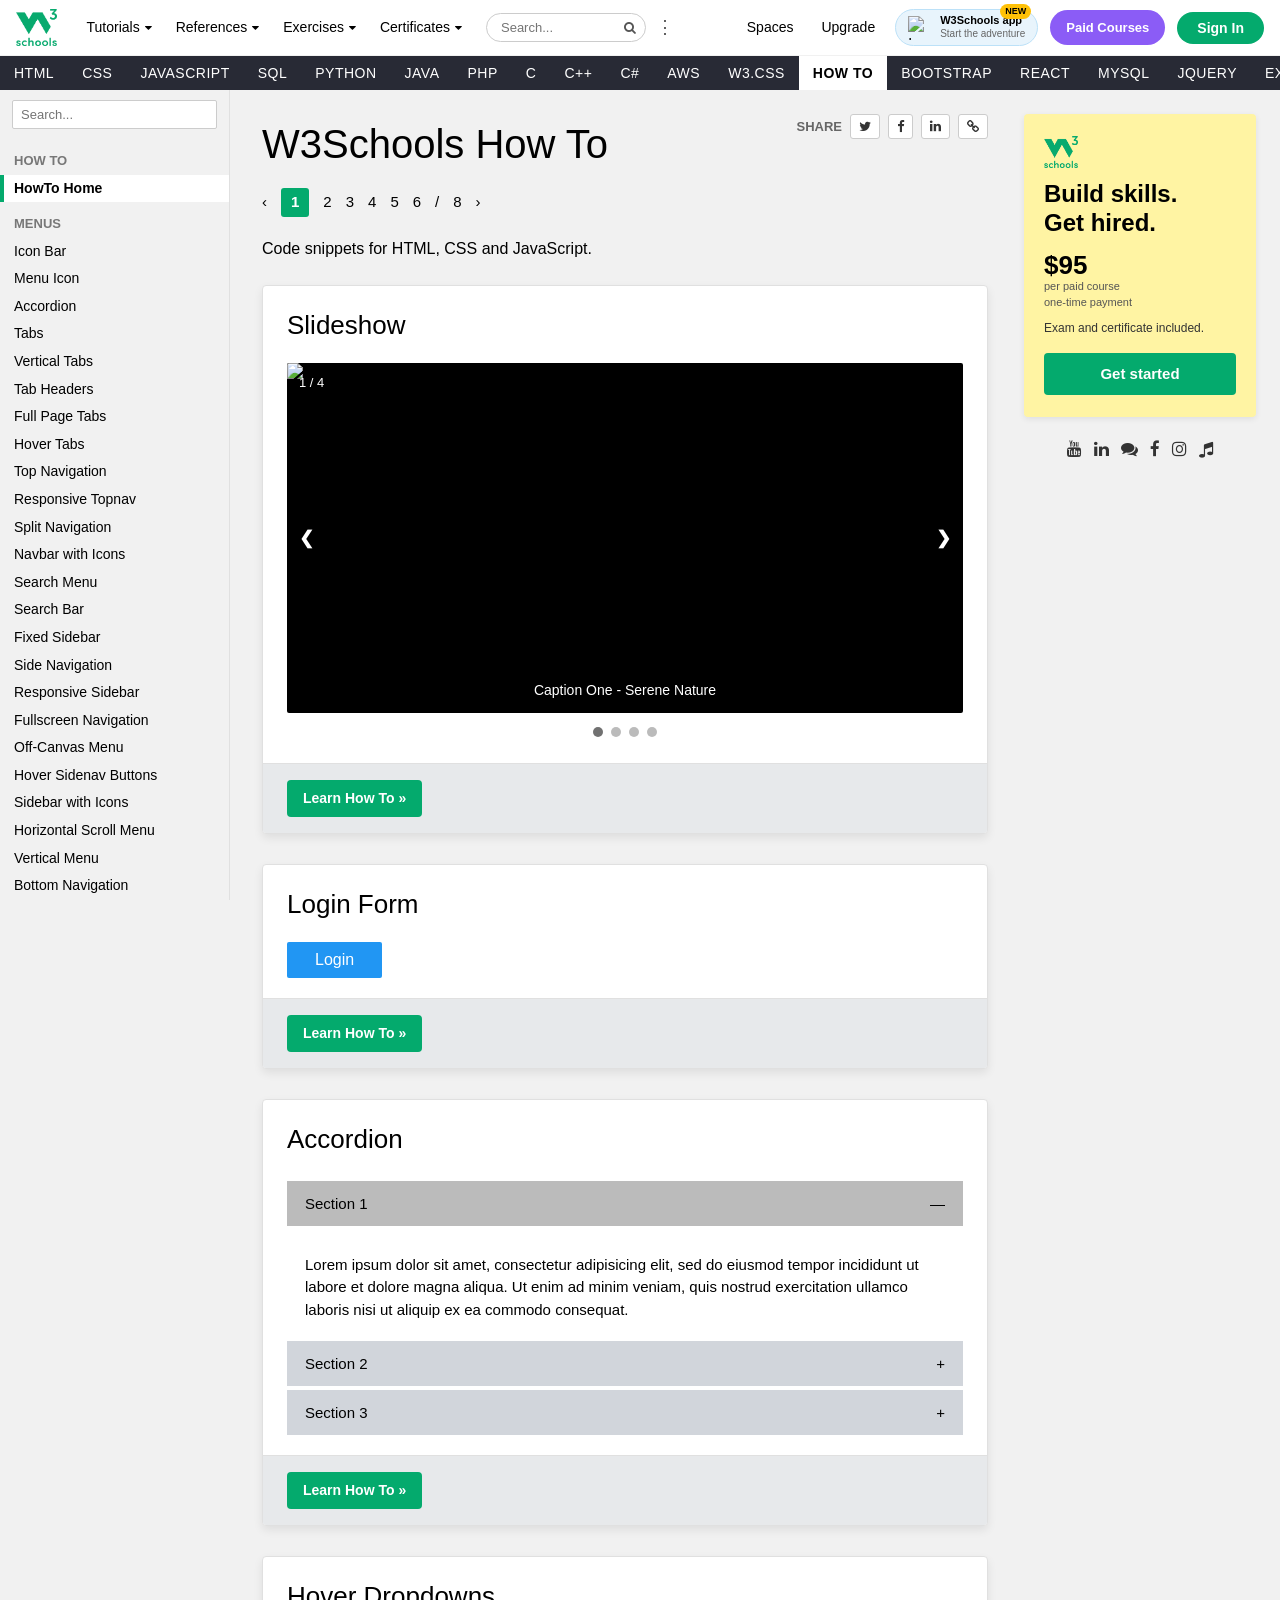
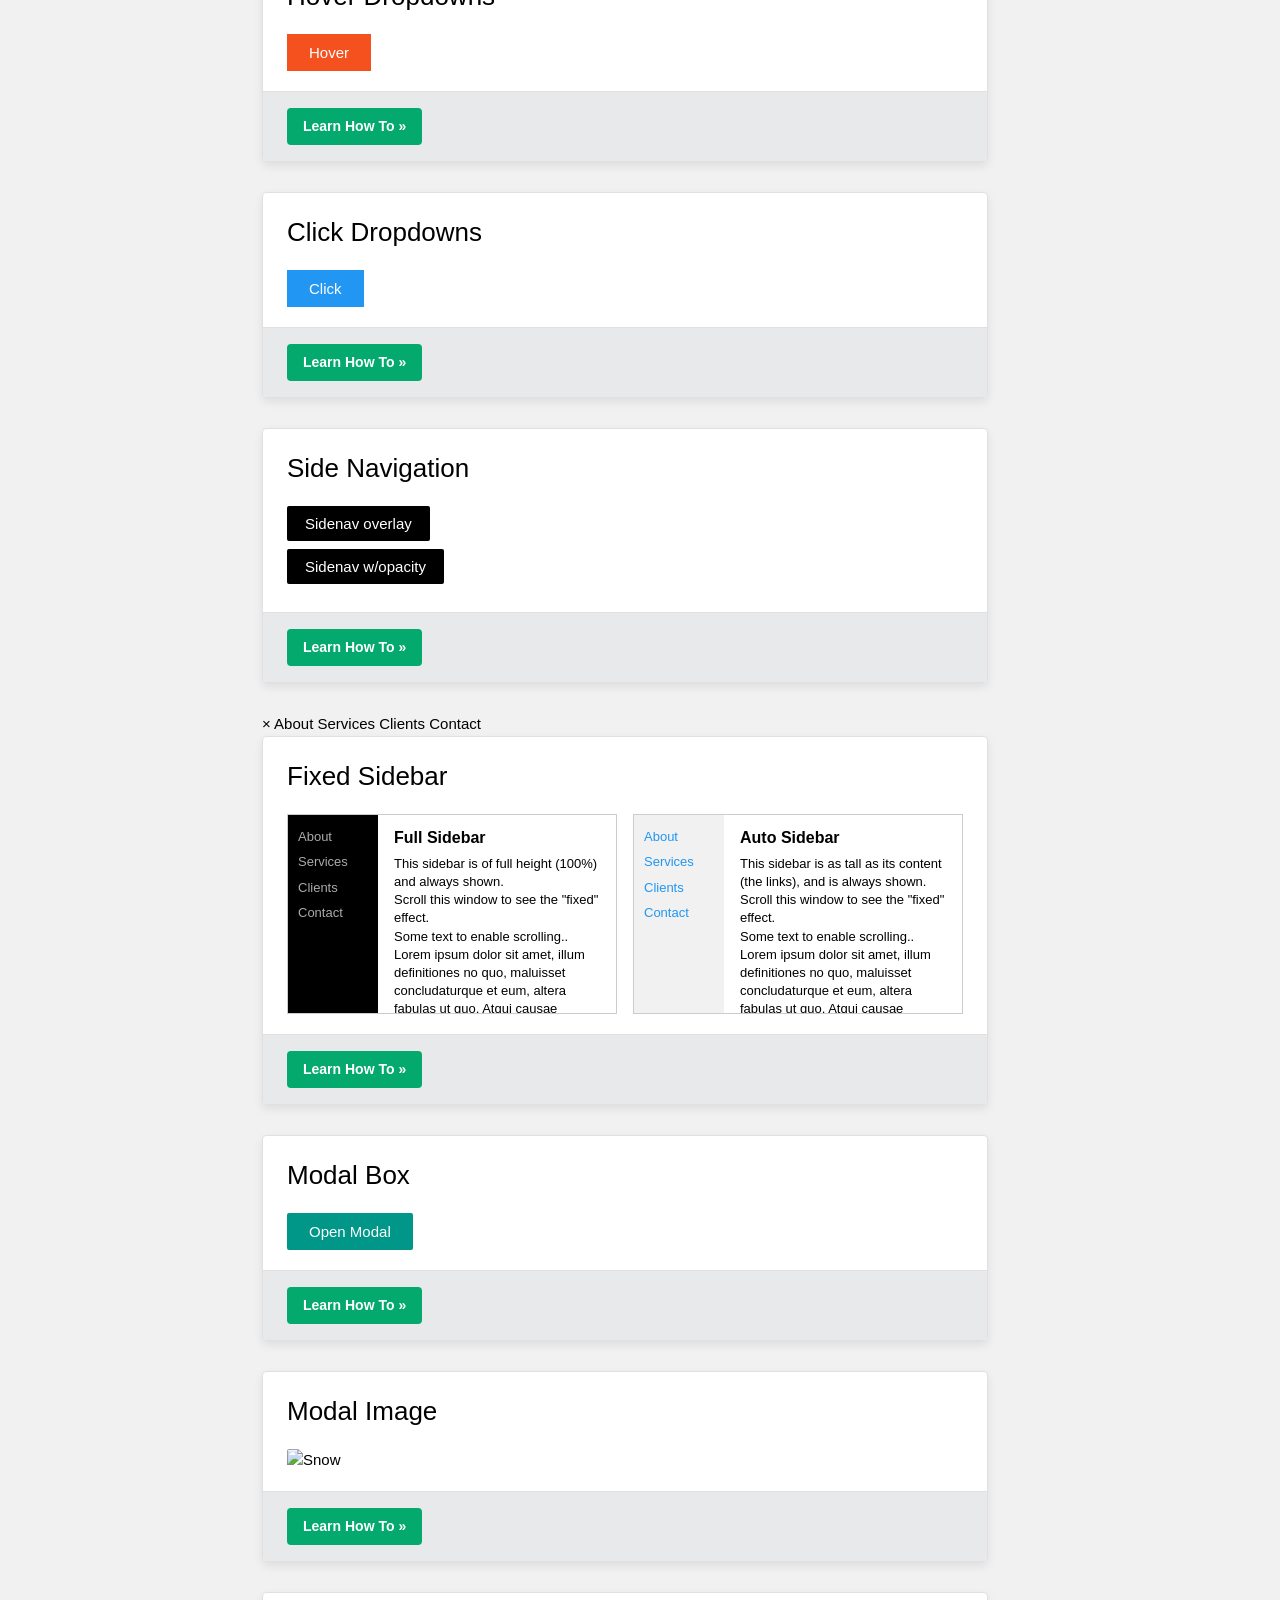
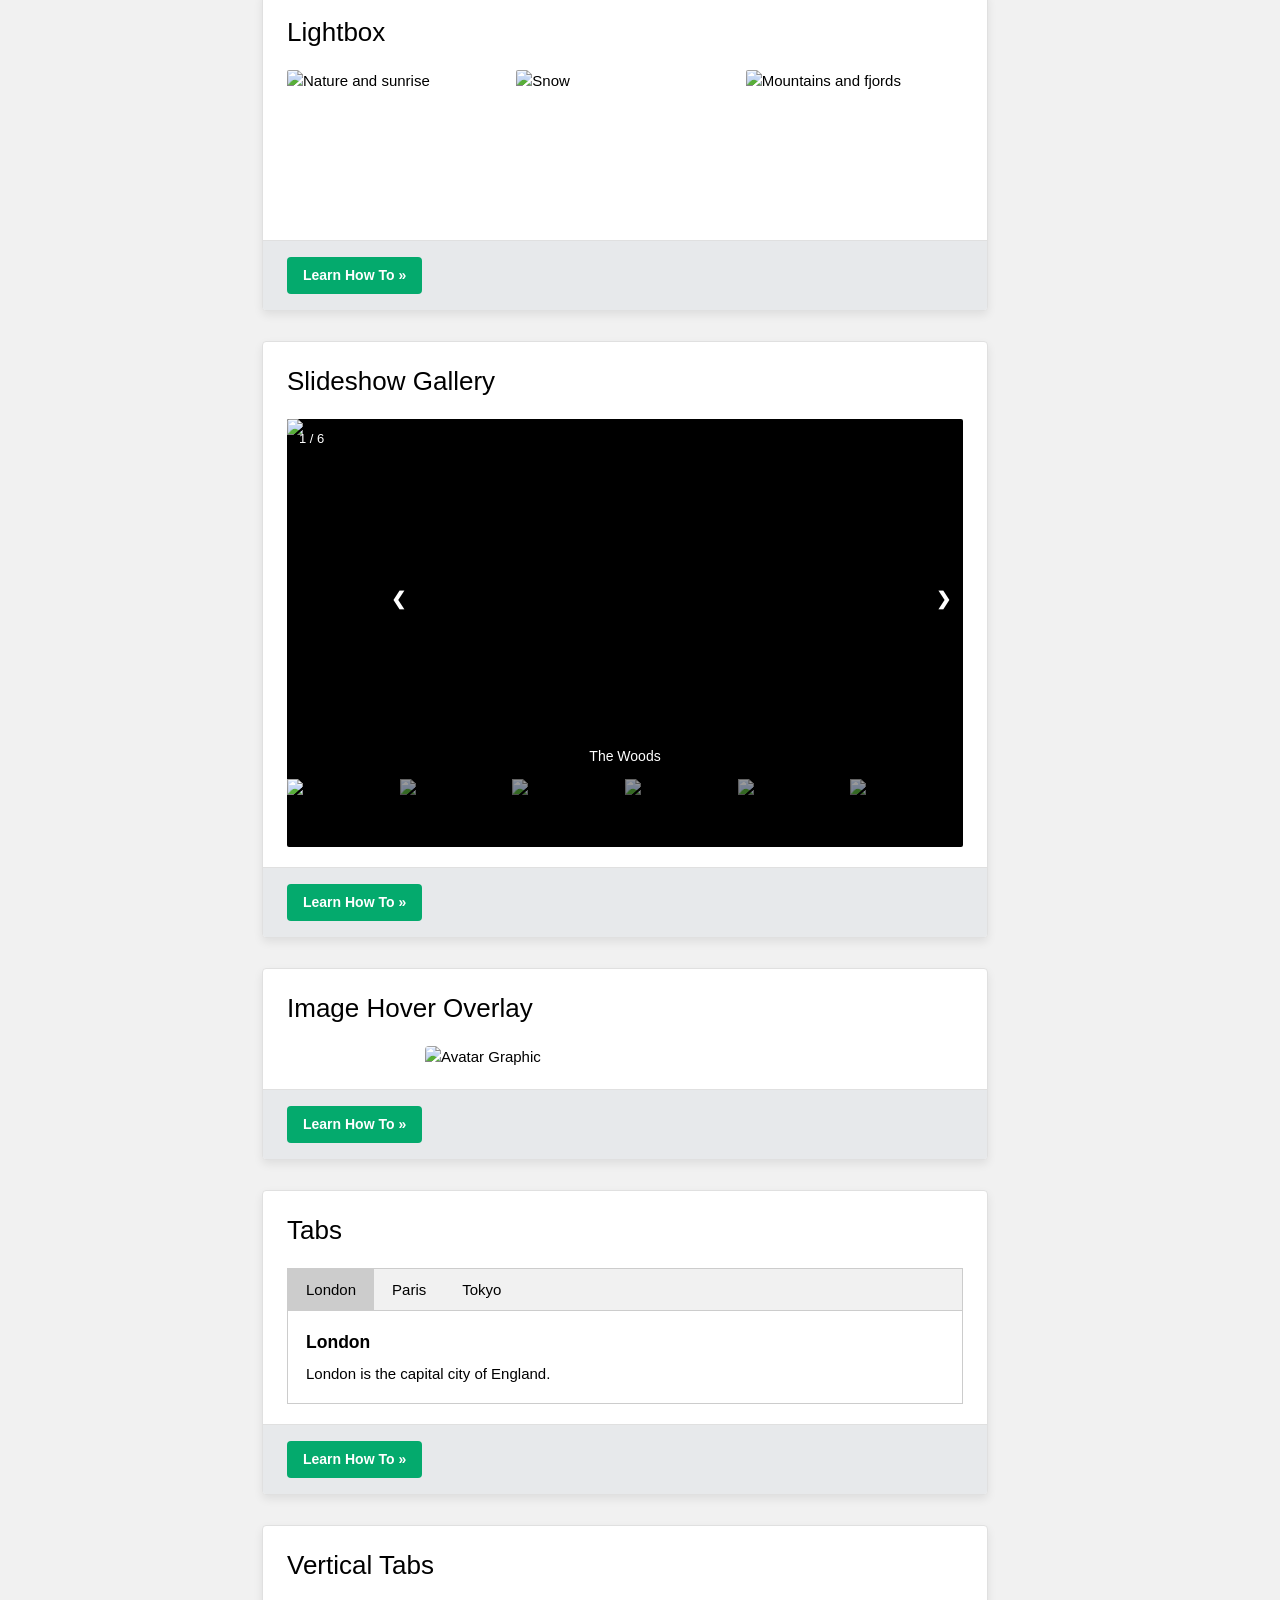
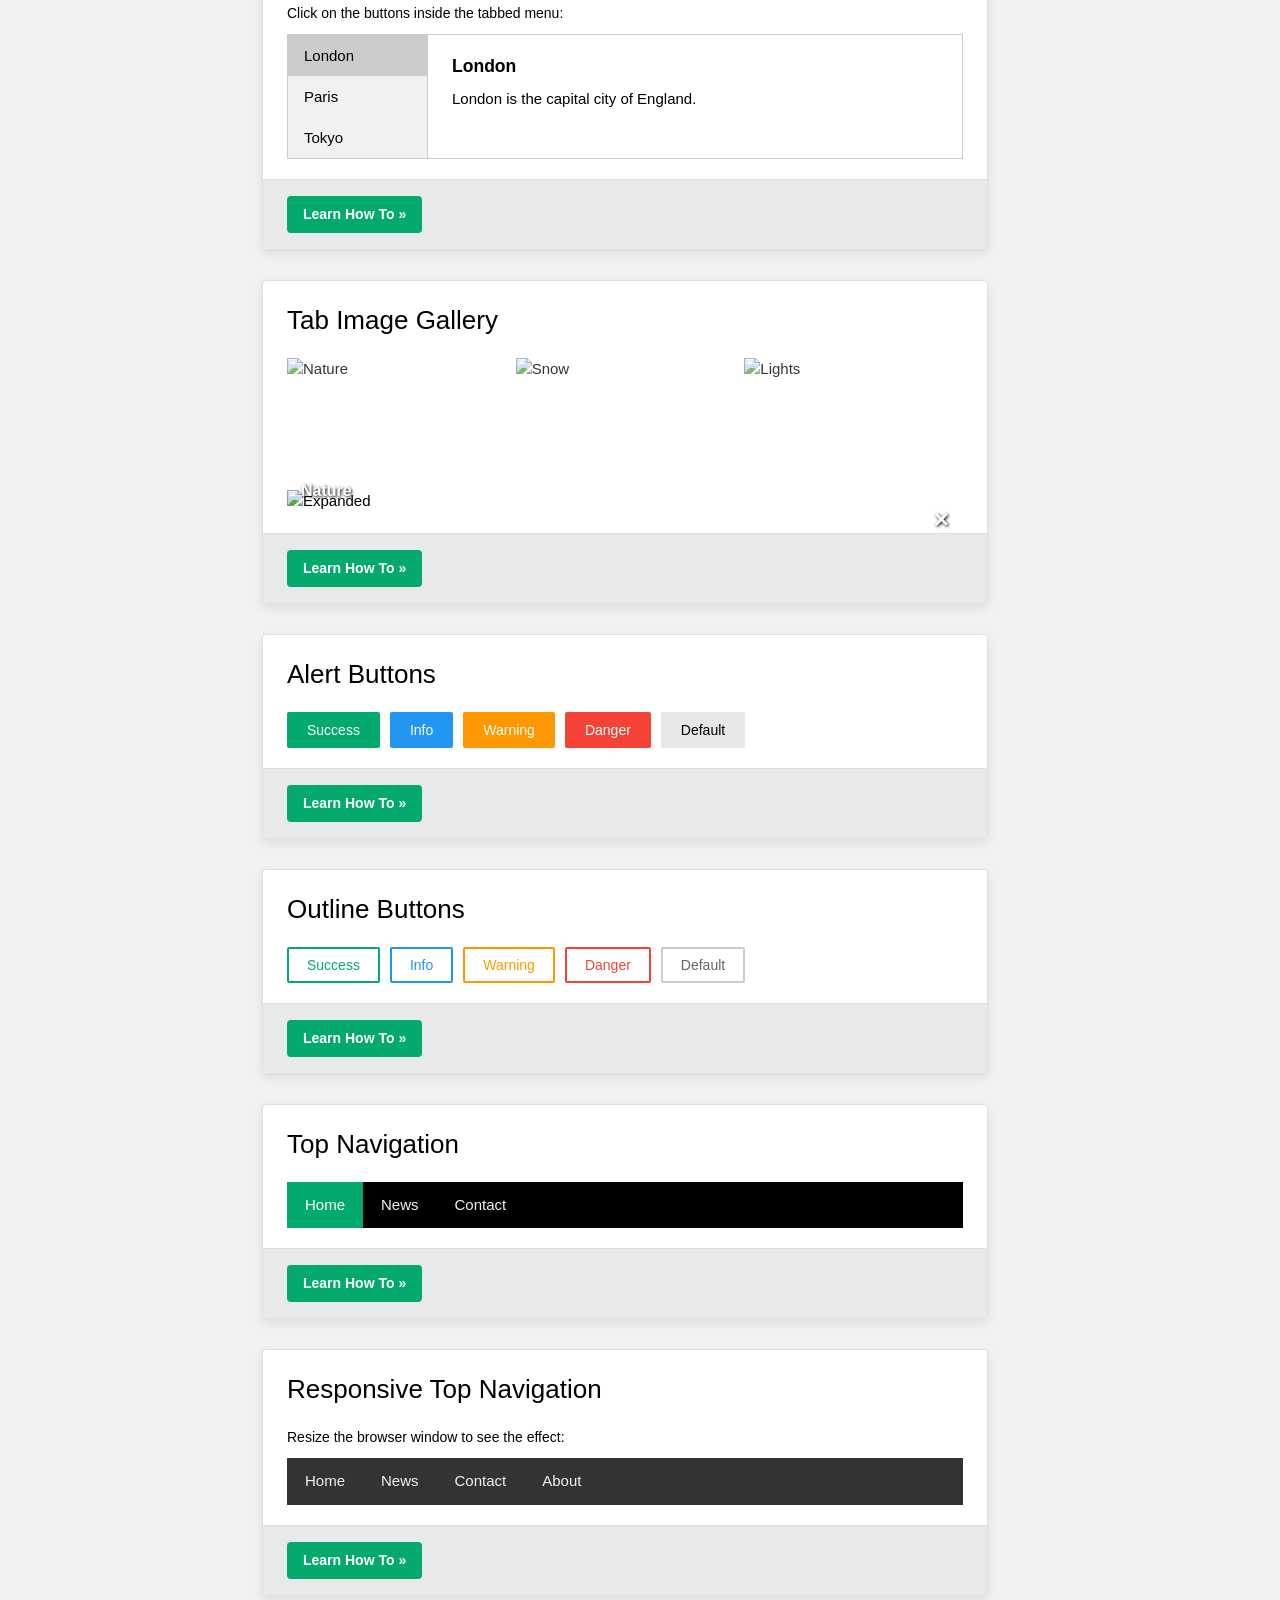
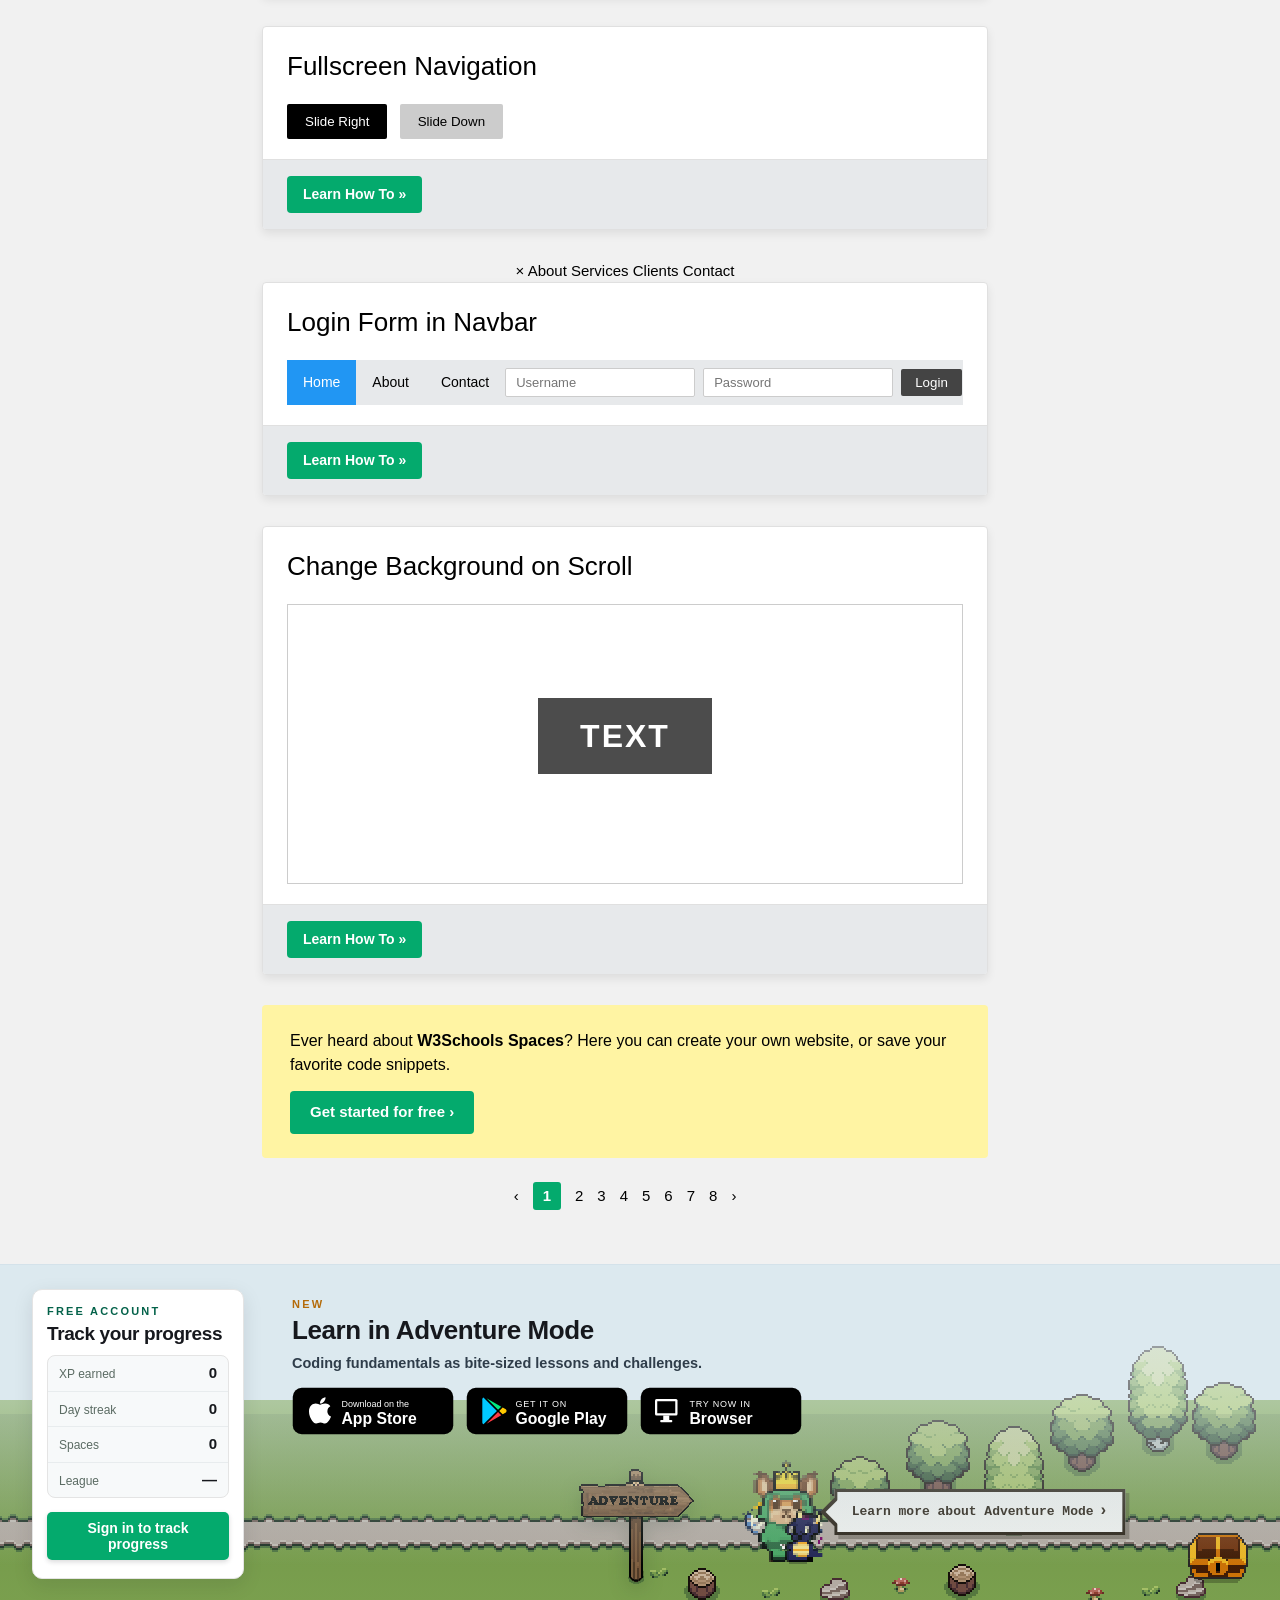
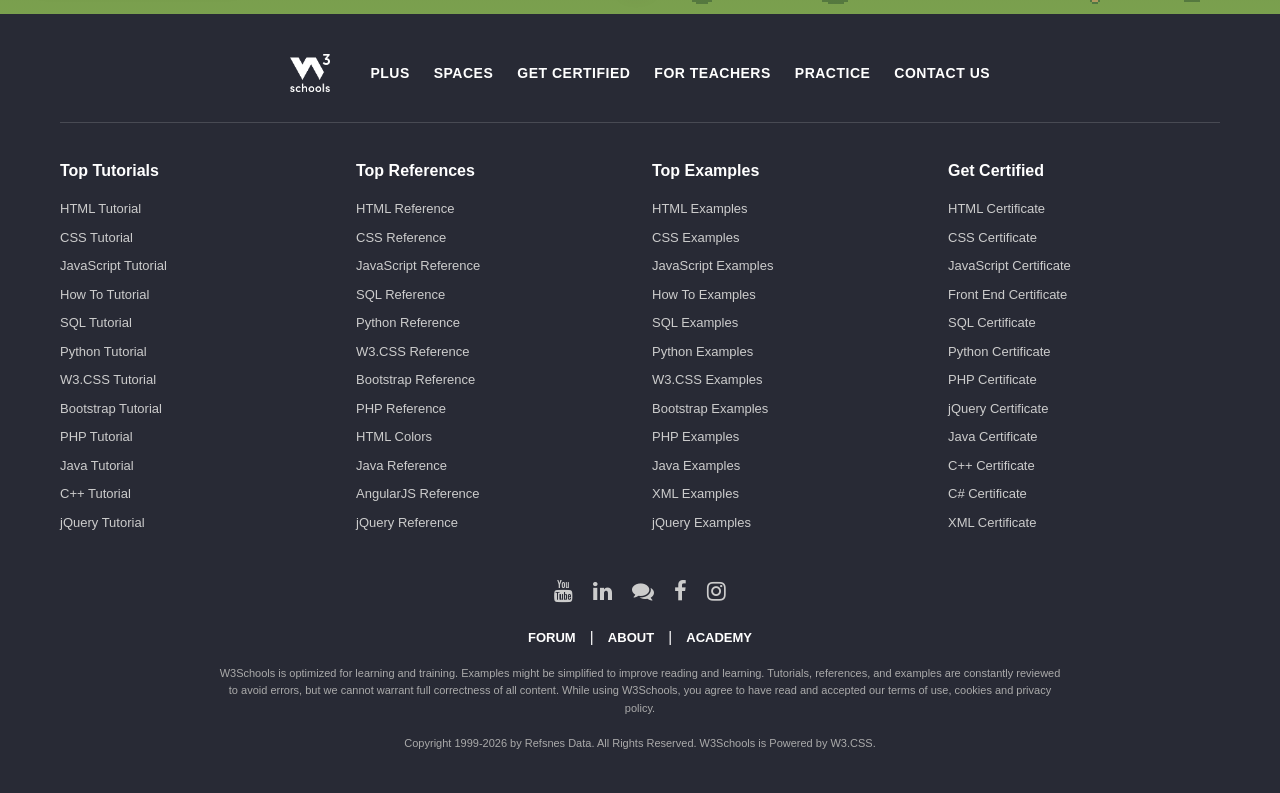
==== main.html @ 643c4644 "first commit" ====
<!DOCTYPE html>
<html lang="en">
<head>
  <meta charset="UTF-8">
  <meta name="viewport" content="width=device-width, initial-scale=1.0">
  <title>W3Schools How TO - Code snippets for HTML, CSS and JavaScript</title>
  <link rel="icon" href="https://www.w3schools.com/favicon.ico">
  <link rel="stylesheet" href="style.css">
  <link rel="stylesheet" href="https://cdnjs.cloudflare.com/ajax/libs/font-awesome/4.7.0/css/font-awesome.min.css">
</head>
<body>

  <!-- =========================================================================
       1. TOP NAVIGATION BAR (#top-nav-bar)
       ========================================================================= -->
  <header id="top-nav-bar">
    <div class="tnb-left">
      <button class="tnb-mobile-toggle" id="mobileToggle" aria-label="Toggle navigation">
        <i class="fa fa-bars"></i>
      </button>

      <!-- W3Schools Official Logo -->
      <a href="https://www.w3schools.com" class="tnb-logo" title="W3Schools Home">
        <img src="assets/w3schools_logo.webp" alt="W3Schools" class="tnb-logo-img">
      </a>

      <!-- Desktop Nav Items -->
      <nav class="tnb-nav-items">
        <div class="tnb-nav-btn">Tutorials <i class="fa fa-caret-down"></i></div>
        <div class="tnb-nav-btn">References <i class="fa fa-caret-down"></i></div>
        <div class="tnb-nav-btn">Exercises <i class="fa fa-caret-down"></i></div>
        <div class="tnb-nav-btn">Certificates <i class="fa fa-caret-down"></i></div>
      </nav>

      <!-- Search Box -->
      <div class="tnb-search-wrap">
        <input type="text" class="tnb-search-input" placeholder="Search..." aria-label="Search">
        <button class="tnb-search-btn" aria-label="Submit search">
          <i class="fa fa-search"></i>
        </button>
      </div>

      <div class="tnb-more-dots" title="More services">&#8942;</div>
    </div>

    <!-- Right Side Actions -->
    <div class="tnb-right">
      <a href="https://www.w3schools.com/spaces/index.php" class="tnb-text-link">Spaces</a>
      <a href="https://order.w3schools.com/plans" class="tnb-text-link">Upgrade</a>

      <!-- Adventure Lynx Mascot App Badge -->
      <a href="https://www.w3schools.com/adventure/index.php" class="tnb-adventure-badge" target="_blank">
        <span class="badge-new">NEW</span>
        <img src="https://www.w3schools.com/adventure/img/mascot-lynx.png" alt="Lynx Mascot">
        <div>
          <div class="badge-text-title">W3Schools app</div>
          <div class="badge-text-sub">Start the adventure</div>
        </div>
      </a>

      <!-- Purple Paid Courses Button -->
      <a href="https://campus.w3schools.com/collections/course-catalog" class="tnb-btn-paid" target="_blank">
        Paid Courses
      </a>

      <!-- Green Sign In Button -->
      <button class="tnb-btn-signin" onclick="openLoginModal()">Sign In</button>
    </div>
  </header>

  <!-- =========================================================================
       2. SUB TOP NAVIGATION BAR (#subtopnav)
       ========================================================================= -->
  <div id="subtopnav-container">
    <div id="subtopnav">
      <a href="https://www.w3schools.com/html/default.asp">HTML</a>
      <a href="https://www.w3schools.com/css/default.asp">CSS</a>
      <a href="https://www.w3schools.com/js/default.asp">JAVASCRIPT</a>
      <a href="https://www.w3schools.com/sql/default.asp">SQL</a>
      <a href="https://www.w3schools.com/python/default.asp">PYTHON</a>
      <a href="https://www.w3schools.com/java/default.asp">JAVA</a>
      <a href="https://www.w3schools.com/php/default.asp">PHP</a>
      <a href="https://www.w3schools.com/c/index.php">C</a>
      <a href="https://www.w3schools.com/cpp/default.asp">C++</a>
      <a href="https://www.w3schools.com/cs/index.php">C#</a>
      <a href="https://www.w3schools.com/aws/index.php">AWS</a>
      <a href="https://www.w3schools.com/w3css/default.asp">W3.CSS</a>
      <a href="javascript:void(0)" class="active">HOW TO</a>
      <a href="https://www.w3schools.com/bootstrap/bootstrap_ver.asp">BOOTSTRAP</a>
      <a href="https://www.w3schools.com/react/default.asp">REACT</a>
      <a href="https://www.w3schools.com/mysql/default.asp">MYSQL</a>
      <a href="https://www.w3schools.com/jquery/default.asp">JQUERY</a>
      <a href="https://www.w3schools.com/excel/index.php">EXCEL</a>
      <a href="https://www.w3schools.com/xml/default.asp">XML</a>
      <a href="https://www.w3schools.com/django/index.php">DJANGO</a>
      <a href="https://www.w3schools.com/python/numpy/default.asp">NUMPY</a>
      <a href="https://www.w3schools.com/python/pandas/default.asp">PANDAS</a>
      <a href="https://www.w3schools.com/nodejs/default.asp">NODEJS</a>
      <span class="subnav-arrow">&rsaquo;</span>
    </div>
  </div>

  <!-- =========================================================================
       3. SIDEBAR NAVIGATION (#sidenav)
       ========================================================================= -->
  <aside id="sidenav">
    <div class="sidenav-search-wrap">
      <input type="text" id="sidenavFilter" class="sidenav-search-input" placeholder="Search..." aria-label="Search filter">
    </div>

    <div class="sidenav-category">HOW TO</div>
    <ul class="sidenav-links">
      <li><a href="javascript:void(0)" class="active">HowTo Home</a></li>
    </ul>

    <div class="sidenav-category">MENUS</div>
    <ul class="sidenav-links">
      <li><a href="#cardSlideshow">Icon Bar</a></li>
      <li><a href="#cardSlideshow">Menu Icon</a></li>
      <li><a href="#cardAccordion">Accordion</a></li>
      <li><a href="#cardTabs">Tabs</a></li>
      <li><a href="#cardVerticalTabs">Vertical Tabs</a></li>
      <li><a href="#cardTabs">Tab Headers</a></li>
      <li><a href="#cardTabs">Full Page Tabs</a></li>
      <li><a href="#cardTabs">Hover Tabs</a></li>
      <li><a href="#cardTopNav">Top Navigation</a></li>
      <li><a href="#cardRespTopNav">Responsive Topnav</a></li>
      <li><a href="#cardTopNav">Split Navigation</a></li>
      <li><a href="#cardTopNav">Navbar with Icons</a></li>
      <li><a href="#sidenav">Search Menu</a></li>
      <li><a href="#sidenav">Search Bar</a></li>
      <li><a href="#cardFixedSidebar">Fixed Sidebar</a></li>
      <li><a href="#cardSideNav">Side Navigation</a></li>
      <li><a href="#cardFixedSidebar">Responsive Sidebar</a></li>
      <li><a href="#cardFullscreenNav">Fullscreen Navigation</a></li>
      <li><a href="#cardSideNav">Off-Canvas Menu</a></li>
      <li><a href="#cardSideNav">Hover Sidenav Buttons</a></li>
      <li><a href="#cardFixedSidebar">Sidebar with Icons</a></li>
      <li><a href="#cardTopNav">Horizontal Scroll Menu</a></li>
      <li><a href="#cardVerticalTabs">Vertical Menu</a></li>
      <li><a href="#cardTopNav">Bottom Navigation</a></li>
      <li><a href="#cardRespTopNav">Responsive Bottom Nav</a></li>
      <li><a href="#cardTopNav">Bottom Border Nav Links</a></li>
      <li><a href="#cardTopNav">Right Aligned Menu Links</a></li>
      <li><a href="#cardTopNav">Centered Menu Link</a></li>
      <li><a href="#cardTopNav">Equal Width Menu Links</a></li>
      <li><a href="#cardTopNav">Fixed Menu</a></li>
      <li><a href="#cardTopNav">Slide Down Bar on Scroll</a></li>
    </ul>
  </aside>

  <!-- =========================================================================
       4. PAGE CONTENT & RIGHT SKYSCRAPER BANNER
       ========================================================================= -->
  <div class="page-layout-wrapper">
    
    <!-- Central Content Area -->
    <main class="main-column">

      <!-- Header row with title & SHARE buttons -->
      <div class="main-header-row">
        <h1 class="main-title">W3Schools How To</h1>
        <div class="share-top-btn">
          <span>SHARE</span>
          <button class="share-icon-btn" title="Share on X"><i class="fa fa-twitter"></i></button>
          <button class="share-icon-btn" title="Share on Facebook"><i class="fa fa-facebook"></i></button>
          <button class="share-icon-btn" title="Share on LinkedIn"><i class="fa fa-linkedin"></i></button>
          <button class="share-icon-btn" title="Copy Link" onclick="navigator.clipboard.writeText(location.href); alert('Link copied!');"><i class="fa fa-link"></i></button>
        </div>
      </div>

      <!-- Pagination Row -->
      <div class="pagination-row">
        <span class="pagination-item">&lsaquo;</span>
        <span class="pagination-item active">1</span>
        <span class="pagination-item">2</span>
        <span class="pagination-item">3</span>
        <span class="pagination-item">4</span>
        <span class="pagination-item">5</span>
        <span class="pagination-item">6</span>
        <span class="pagination-item">/</span>
        <span class="pagination-item">8</span>
        <span class="pagination-item">&rsaquo;</span>
      </div>

      <p class="main-subtitle">Code snippets for HTML, CSS and JavaScript.</p>

      <!-- -------------------------------------------------------------------
           1. Slideshow Card
           ------------------------------------------------------------------- -->
      <div class="w3-card-box" id="cardSlideshow">
        <h2 class="card-header-title">Slideshow</h2>
        <div class="card-content-area">
          <div class="slideshow-frame">
            <span class="slide-num-badge" id="slideNumBadge">1 / 4</span>
            <img class="slideshow-img active" src="https://www.w3schools.com/howto/img_nature_wide.jpg" alt="Nature">
            <img class="slideshow-img" src="https://www.w3schools.com/howto/img_snow_wide.jpg" alt="Snow">
            <img class="slideshow-img" src="https://www.w3schools.com/howto/img_mountains_wide.jpg" alt="Mountains">
            <img class="slideshow-img" src="https://www.w3schools.com/howto/img_lights_wide.jpg" alt="Northern Lights">

            <a class="slide-nav-prev" onclick="plusSlides(-1)">&#10094;</a>
            <a class="slide-nav-next" onclick="plusSlides(1)">&#10095;</a>
            <div class="slide-caption-bar" id="slideCaption">Caption Text</div>
          </div>
          <div class="slide-dots-indicator">
            <span class="slide-dot active" onclick="setSlide(1)"></span>
            <span class="slide-dot" onclick="setSlide(2)"></span>
            <span class="slide-dot" onclick="setSlide(3)"></span>
            <span class="slide-dot" onclick="setSlide(4)"></span>
          </div>
        </div>
        <div class="card-footer-gray">
          <a href="https://www.w3schools.com/howto/howto_js_slideshow.asp" class="btn-learn-howto" target="_blank">Learn How To &raquo;</a>
        </div>
      </div>

      <!-- -------------------------------------------------------------------
           2. Login Form Card
           ------------------------------------------------------------------- -->
      <div class="w3-card-box" id="cardLoginForm">
        <h2 class="card-header-title">Login Form</h2>
        <div class="card-content-area">
          <button class="btn-login-blue" onclick="openLoginModal()">Login</button>
        </div>
        <div class="card-footer-gray">
          <a href="https://www.w3schools.com/howto/howto_css_login_form.asp" class="btn-learn-howto" target="_blank">Learn How To &raquo;</a>
        </div>
      </div>

      <!-- Modal Window for Login -->
      <div id="loginModal" class="modal" style="display: none;">
        <div class="modal-content">
          <div class="modal-header-img">
            <span onclick="closeLoginModal()" class="modal-close-btn">&times;</span>
            <img src="https://www.w3schools.com/howto/img_avatar2.png" alt="Avatar" class="avatar-img">
          </div>
          <div class="modal-body">
            <label class="form-label"><b>Username</b></label>
            <input class="form-input" type="text" placeholder="Enter Username">
            <label class="form-label"><b>Password</b></label>
            <input class="form-input" type="password" placeholder="Enter Password">
            <button class="w3-button w3-green" style="width: 100%; font-weight: bold; padding: 12px; margin-bottom: 12px;" onclick="closeLoginModal()">Login</button>
            <label><input type="checkbox" checked="checked"> Remember me</label>
          </div>
          <div class="modal-footer">
            <button onclick="closeLoginModal()" type="button" class="w3-button w3-red">Cancel</button>
            <span>Forgot <a href="javascript:void(0)" style="color: var(--w3-blue);">password?</a></span>
          </div>
        </div>
      </div>

      <!-- -------------------------------------------------------------------
           3. Accordion Card
           ------------------------------------------------------------------- -->
      <div class="w3-card-box" id="cardAccordion">
        <h2 class="card-header-title">Accordion</h2>
        <div class="card-content-area">
          <button class="acc-button active">
            <span>Section 1</span>
            <span class="acc-icon">—</span>
          </button>
          <div class="acc-panel show">
            <p style="padding-top: 12px;">Lorem ipsum dolor sit amet, consectetur adipisicing elit, sed do eiusmod tempor incididunt ut labore et dolore magna aliqua. Ut enim ad minim veniam, quis nostrud exercitation ullamco laboris nisi ut aliquip ex ea commodo consequat.</p>
          </div>

          <button class="acc-button">
            <span>Section 2</span>
            <span class="acc-icon">+</span>
          </button>
          <div class="acc-panel">
            <p style="padding-top: 12px;">Duis aute irure dolor in reprehenderit in voluptate velit esse cillum dolore eu fugiat nulla pariatur. Excepteur sint occaecat cupidatat non proident.</p>
          </div>

          <button class="acc-button">
            <span>Section 3</span>
            <span class="acc-icon">+</span>
          </button>
          <div class="acc-panel">
            <p style="padding-top: 12px;">Sed ut perspiciatis unde omnis iste natus error sit voluptatem accusantium doloremque laudantium, totam rem aperiam, eaque ipsa quae ab illo inventore.</p>
          </div>
        </div>
        <div class="card-footer-gray">
          <a href="https://www.w3schools.com/howto/howto_js_accordion.asp" class="btn-learn-howto" target="_blank">Learn How To &raquo;</a>
        </div>
      </div>

      <!-- -------------------------------------------------------------------
           4. Hover Dropdowns Card
           ------------------------------------------------------------------- -->
      <div class="w3-card-box" id="cardHoverDropdown">
        <h2 class="card-header-title">Hover Dropdowns</h2>
        <div class="card-content-area">
          <div class="dropdown-relative">
            <button class="btn-hover-orange">Hover</button>
            <div class="dropdown-flyout hover-menu">
              <a href="javascript:void(0)">Link 1</a>
              <a href="javascript:void(0)">Link 2</a>
              <a href="javascript:void(0)">Link 3</a>
            </div>
          </div>
        </div>
        <div class="card-footer-gray">
          <a href="https://www.w3schools.com/howto/howto_css_dropdown.asp" class="btn-learn-howto" target="_blank">Learn How To &raquo;</a>
        </div>
      </div>

      <!-- -------------------------------------------------------------------
           5. Click Dropdowns Card
           ------------------------------------------------------------------- -->
      <div class="w3-card-box" id="cardClickDropdown">
        <h2 class="card-header-title">Click Dropdowns</h2>
        <div class="card-content-area">
          <div class="dropdown-relative">
            <button class="btn-click-blue" onclick="toggleClickDropdown()">Click</button>
            <div id="clickDropdownMenu" class="dropdown-flyout">
              <a href="javascript:void(0)">Link 1</a>
              <a href="javascript:void(0)">Link 2</a>
              <a href="javascript:void(0)">Link 3</a>
            </div>
          </div>
        </div>
        <div class="card-footer-gray">
          <a href="https://www.w3schools.com/howto/howto_js_dropdown.asp" class="btn-learn-howto" target="_blank">Learn How To &raquo;</a>
        </div>
      </div>

      <!-- -------------------------------------------------------------------
           6. Side Navigation Card
           ------------------------------------------------------------------- -->
      <div class="w3-card-box" id="cardSideNav">
        <h2 class="card-header-title">Side Navigation</h2>
        <div class="card-content-area">
          <button class="btn-sidenav-black" onclick="openSidenavOverlay()">Sidenav overlay</button>
          <button class="btn-sidenav-black" onclick="openSidenavOpacity()">Sidenav w/opacity</button>
        </div>
        <div class="card-footer-gray">
          <a href="https://www.w3schools.com/howto/howto_js_sidenav.asp" class="btn-learn-howto" target="_blank">Learn How To &raquo;</a>
        </div>
      </div>

      <!-- Offcanvas drawer elements -->
      <div id="offcanvasOverlay" class="offcanvas-overlay" onclick="closeSidenav()"></div>
      <div id="myOffcanvas" class="offcanvas-sidebar">
        <a href="javascript:void(0)" class="closebtn" onclick="closeSidenav()">&times;</a>
        <a href="javascript:void(0)">About</a>
        <a href="javascript:void(0)">Services</a>
        <a href="javascript:void(0)">Clients</a>
        <a href="javascript:void(0)">Contact</a>
      </div>

      <!-- -------------------------------------------------------------------
           7. Fixed Sidebar Card
           ------------------------------------------------------------------- -->
      <div class="w3-card-box" id="cardFixedSidebar">
        <h2 class="card-header-title">Fixed Sidebar</h2>
        <div class="card-content-area">
          <div class="fixed-sidebar-comparison">
            
            <div class="preview-box">
              <div class="preview-nav-dark">
                <a href="javascript:void(0)">About</a>
                <a href="javascript:void(0)">Services</a>
                <a href="javascript:void(0)">Clients</a>
                <a href="javascript:void(0)">Contact</a>
              </div>
              <div class="preview-body">
                <h4>Full Sidebar</h4>
                <p>This sidebar is of full height (100%) and always shown.</p>
                <p>Scroll this window to see the "fixed" effect.</p>
                <p>Some text to enable scrolling.. Lorem ipsum dolor sit amet, illum definitiones no quo, maluisset concludaturque et eum, altera fabulas ut quo. Atqui causae gloriatur ius te, id agam omnis evertitur eum. Affert laboramus repudiandae nec et. Inciderint efficiantur his ad. Eum no molestiae voluntatibus.</p>
              </div>
            </div>

            <div class="preview-box">
              <div class="preview-nav-light">
                <a href="javascript:void(0)">About</a>
                <a href="javascript:void(0)">Services</a>
                <a href="javascript:void(0)">Clients</a>
                <a href="javascript:void(0)">Contact</a>
              </div>
              <div class="preview-body">
                <h4>Auto Sidebar</h4>
                <p>This sidebar is as tall as its content (the links), and is always shown.</p>
                <p>Scroll this window to see the "fixed" effect.</p>
                <p>Some text to enable scrolling.. Lorem ipsum dolor sit amet, illum definitiones no quo, maluisset concludaturque et eum, altera fabulas ut quo. Atqui causae gloriatur ius te, id agam omnis evertitur eum. Affert laboramus repudiandae nec et. Inciderint efficiantur his ad. Eum no molestiae voluntatibus.</p>
              </div>
            </div>

          </div>
        </div>
        <div class="card-footer-gray">
          <a href="https://www.w3schools.com/howto/howto_css_fixed_sidebar.asp" class="btn-learn-howto" target="_blank">Learn How To &raquo;</a>
        </div>
      </div>

      <!-- -------------------------------------------------------------------
           8. Modal Box Card
           ------------------------------------------------------------------- -->
      <div class="w3-card-box" id="cardModalBox">
        <h2 class="card-header-title">Modal Box</h2>
        <div class="card-content-area">
          <button class="btn-open-teal" onclick="openTealModal()">Open Modal</button>
        </div>
        <div class="card-footer-gray">
          <a href="https://www.w3schools.com/howto/howto_css_modals.asp" class="btn-learn-howto" target="_blank">Learn How To &raquo;</a>
        </div>
      </div>

      <!-- Teal Modal Window -->
      <div id="tealModal" class="modal" style="display: none;">
        <div class="modal-content" style="max-width: 520px;">
          <header class="teal-modal-header">
            <span onclick="closeTealModal()" class="modal-close-btn" style="color:#fff; top:8px;">&times;</span>
            <h3>Modal Header</h3>
          </header>
          <div class="teal-modal-body">
            <p><strong>Hello World!</strong></p>
            <p>Modals are awesome!</p>
            <p>Go Back To W3 How TO Examples</p>
          </div>
          <footer class="teal-modal-footer">
            <p>Modal Footer</p>
          </footer>
        </div>
      </div>

      <!-- -------------------------------------------------------------------
           9. Modal Image Card
           ------------------------------------------------------------------- -->
      <div class="w3-card-box" id="cardModalImg">
        <h2 class="card-header-title">Modal Image</h2>
        <div class="card-content-area">
          <img src="https://www.w3schools.com/howto/img_snow.jpg" alt="Snow" class="modal-img-thumb" onclick="openImgModal(this)">
        </div>
        <div class="card-footer-gray">
          <a href="https://www.w3schools.com/howto/howto_css_modal_images.asp" class="btn-learn-howto" target="_blank">Learn How To &raquo;</a>
        </div>
      </div>

      <!-- Modal Image Lightbox Window -->
      <div id="imgLightboxModal" class="img-lightbox-modal" style="display: none;">
        <span class="img-lightbox-close" onclick="closeImgModal()">&times;</span>
        <img class="img-lightbox-content" id="imgLightboxContent" alt="Full View">
        <div id="imgLightboxCaption" class="img-lightbox-caption"></div>
      </div>

      <!-- -------------------------------------------------------------------
           10. Lightbox Card
           ------------------------------------------------------------------- -->
      <div class="w3-card-box" id="cardLightbox">
        <h2 class="card-header-title">Lightbox</h2>
        <div class="card-content-area">
          <div class="lightbox-3col-grid">
            <img src="https://www.w3schools.com/howto/img_nature.jpg" alt="Nature and sunrise" onclick="openLightboxGallery(1)">
            <img src="https://www.w3schools.com/howto/img_snow.jpg" alt="Snow" onclick="openLightboxGallery(2)">
            <img src="https://www.w3schools.com/howto/img_mountains.jpg" alt="Mountains and fjords" onclick="openLightboxGallery(3)">
          </div>
        </div>
        <div class="card-footer-gray">
          <a href="https://www.w3schools.com/howto/howto_js_lightbox.asp" class="btn-learn-howto" target="_blank">Learn How To &raquo;</a>
        </div>
      </div>

      <!-- Multi Lightbox Modal -->
      <div id="fullLightboxModal" class="full-lightbox-modal" style="display: none;">
        <span class="img-lightbox-close" onclick="closeLightboxGallery()">&times;</span>
        <div class="full-lightbox-container">
          <div class="full-lightbox-slide">
            <img src="https://www.w3schools.com/howto/img_nature_wide.jpg" alt="Nature and sunrise">
          </div>
          <div class="full-lightbox-slide">
            <img src="https://www.w3schools.com/howto/img_snow_wide.jpg" alt="Snow">
          </div>
          <div class="full-lightbox-slide">
            <img src="https://www.w3schools.com/howto/img_mountains_wide.jpg" alt="Mountains and fjords">
          </div>
          <a class="slprev" onclick="plusLightboxSlide(-1)">&#10094;</a>
          <a class="slnext" onclick="plusLightboxSlide(1)">&#10095;</a>
          <div id="fullLightboxCaption" class="sltext" style="position:static; margin-top:8px;"></div>
        </div>
      </div>

      <!-- -------------------------------------------------------------------
           11. Slideshow Gallery Card
           ------------------------------------------------------------------- -->
      <div class="w3-card-box" id="cardSlideshowGallery">
        <h2 class="card-header-title">Slideshow Gallery</h2>
        <div class="card-content-area">
          <div class="slideshow-gallery-container">
            <div class="gallery-main-view">
              <span class="slide-num-badge" id="galleryNum">1 / 6</span>
              <img id="galleryMainImg" src="https://www.w3schools.com/howto/img_woods_wide.jpg" alt="The Woods">
              <a class="slide-nav-prev" onclick="plusGallery(-1)">&#10094;</a>
              <a class="slide-nav-next" onclick="plusGallery(1)">&#10095;</a>
              <div class="slide-caption-bar" id="galleryCaption">The Woods</div>
            </div>
            <div class="gallery-thumbs-bar">
              <img class="active" src="https://www.w3schools.com/howto/img_woods_wide.jpg" alt="The Woods" onclick="setGallerySlide(1)">
              <img src="https://www.w3schools.com/howto/img_5terre_wide.jpg" alt="Cinque Terre" onclick="setGallerySlide(2)">
              <img src="https://www.w3schools.com/howto/img_mountains_wide.jpg" alt="Mountains and fjords" onclick="setGallerySlide(3)">
              <img src="https://www.w3schools.com/howto/img_lights_wide.jpg" alt="Northern Lights" onclick="setGallerySlide(4)">
              <img src="https://www.w3schools.com/howto/img_nature_wide.jpg" alt="Nature and sunrise" onclick="setGallerySlide(5)">
              <img src="https://www.w3schools.com/howto/img_snow_wide.jpg" alt="Snowy Mountains" onclick="setGallerySlide(6)">
            </div>
          </div>
        </div>
        <div class="card-footer-gray">
          <a href="https://www.w3schools.com/howto/howto_js_slideshow_gallery.asp" class="btn-learn-howto" target="_blank">Learn How To &raquo;</a>
        </div>
      </div>

      <!-- -------------------------------------------------------------------
           12. Image Hover Overlay Card
           ------------------------------------------------------------------- -->
      <div class="w3-card-box" id="cardImageHover">
        <h2 class="card-header-title">Image Hover Overlay</h2>
        <div class="card-content-area">
          <div class="overlay-demo-box">
            <img src="https://www.w3schools.com/howto/img_avatar.png" alt="Avatar Graphic">
            <div class="overlay-hover-layer">
              <h3>John Doe</h3>
              <p>Architect & Engineer</p>
            </div>
          </div>
        </div>
        <div class="card-footer-gray">
          <a href="https://www.w3schools.com/howto/howto_css_image_overlay.asp" class="btn-learn-howto" target="_blank">Learn How To &raquo;</a>
        </div>
      </div>

      <!-- -------------------------------------------------------------------
           13. Tabs Card
           ------------------------------------------------------------------- -->
      <div class="w3-card-box" id="cardTabs">
        <h2 class="card-header-title">Tabs</h2>
        <div class="card-content-area">
          <div class="tabs-nav-bar">
            <button class="tab-link-btn active" onclick="openCityTab(event, 'London')">London</button>
            <button class="tab-link-btn" onclick="openCityTab(event, 'Paris')">Paris</button>
            <button class="tab-link-btn" onclick="openCityTab(event, 'Tokyo')">Tokyo</button>
          </div>

          <div id="London" class="tab-content-panel tab-city-panel" style="display:block;">
            <h3>London</h3>
            <p style="margin-top:8px;">London is the capital city of England.</p>
          </div>
          <div id="Paris" class="tab-content-panel tab-city-panel" style="display:none;">
            <h3>Paris</h3>
            <p style="margin-top:8px;">Paris is the capital of France.</p>
          </div>
          <div id="Tokyo" class="tab-content-panel tab-city-panel" style="display:none;">
            <h3>Tokyo</h3>
            <p style="margin-top:8px;">Tokyo is the capital of Japan.</p>
          </div>
        </div>
        <div class="card-footer-gray">
          <a href="https://www.w3schools.com/howto/howto_js_tabs.asp" class="btn-learn-howto" target="_blank">Learn How To &raquo;</a>
        </div>
      </div>

      <!-- -------------------------------------------------------------------
           14. Vertical Tabs Card
           ------------------------------------------------------------------- -->
      <div class="w3-card-box" id="cardVerticalTabs">
        <h2 class="card-header-title">Vertical Tabs</h2>
        <div class="card-content-area">
          <p style="font-size:14px; margin-bottom:8px;">Click on the buttons inside the tabbed menu:</p>
          <div class="vertical-tabs-layout">
            <div class="vertical-tabs-menu">
              <button class="vtab-btn active" onclick="openVerticalCity(event, 'vLondon')">London</button>
              <button class="vtab-btn" onclick="openVerticalCity(event, 'vParis')">Paris</button>
              <button class="vtab-btn" onclick="openVerticalCity(event, 'vTokyo')">Tokyo</button>
            </div>
            <div class="vertical-tabs-body">
              <div id="vLondon" class="vtab-city-panel" style="display:block;">
                <h3>London</h3>
                <p style="margin-top:8px;">London is the capital city of England.</p>
              </div>
              <div id="vParis" class="vtab-city-panel" style="display:none;">
                <h3>Paris</h3>
                <p style="margin-top:8px;">Paris is the capital of France.</p>
              </div>
              <div id="vTokyo" class="vtab-city-panel" style="display:none;">
                <h3>Tokyo</h3>
                <p style="margin-top:8px;">Tokyo is the capital of Japan.</p>
              </div>
            </div>
          </div>
        </div>
        <div class="card-footer-gray">
          <a href="https://www.w3schools.com/howto/howto_js_vertical_tabs.asp" class="btn-learn-howto" target="_blank">Learn How To &raquo;</a>
        </div>
      </div>

      <!-- -------------------------------------------------------------------
           15. Tab Image Gallery Card
           ------------------------------------------------------------------- -->
      <div class="w3-card-box" id="cardTabGallery">
        <h2 class="card-header-title">Tab Image Gallery</h2>
        <div class="card-content-area">
          <div class="tab-gallery-thumbs">
            <img src="https://www.w3schools.com/howto/img_nature.jpg" alt="Nature" onclick="openTabGalleryImg(this)">
            <img src="https://www.w3schools.com/howto/img_snow.jpg" alt="Snow" onclick="openTabGalleryImg(this)">
            <img src="https://www.w3schools.com/howto/img_lights.jpg" alt="Lights" onclick="openTabGalleryImg(this)">
          </div>

          <div id="tabGalleryExpanded" class="tab-gallery-expanded">
            <span onclick="closeTabGallery()" class="tab-gallery-close">&times;</span>
            <img id="tabGalleryExpandedImg" src="https://www.w3schools.com/howto/img_nature_wide.jpg" alt="Expanded">
            <div id="tabGalleryCaption" class="tab-gallery-caption">Nature</div>
          </div>
        </div>
        <div class="card-footer-gray">
          <a href="https://www.w3schools.com/howto/howto_js_tab_img_gallery.asp" class="btn-learn-howto" target="_blank">Learn How To &raquo;</a>
        </div>
      </div>

      <!-- -------------------------------------------------------------------
           16. Alert Buttons Card
           ------------------------------------------------------------------- -->
      <div class="w3-card-box" id="cardAlertButtons">
        <h2 class="card-header-title">Alert Buttons</h2>
        <div class="card-content-area">
          <div class="button-row">
            <button class="btn-flat success">Success</button>
            <button class="btn-flat info">Info</button>
            <button class="btn-flat warning">Warning</button>
            <button class="btn-flat danger">Danger</button>
            <button class="btn-flat default">Default</button>
          </div>
        </div>
        <div class="card-footer-gray">
          <a href="https://www.w3schools.com/howto/howto_css_alert_buttons.asp" class="btn-learn-howto" target="_blank">Learn How To &raquo;</a>
        </div>
      </div>

      <!-- -------------------------------------------------------------------
           17. Outline Buttons Card
           ------------------------------------------------------------------- -->
      <div class="w3-card-box" id="cardOutlineButtons">
        <h2 class="card-header-title">Outline Buttons</h2>
        <div class="card-content-area">
          <div class="button-row">
            <button class="btn-outline success">Success</button>
            <button class="btn-outline info">Info</button>
            <button class="btn-outline warning">Warning</button>
            <button class="btn-outline danger">Danger</button>
            <button class="btn-outline default">Default</button>
          </div>
        </div>
        <div class="card-footer-gray">
          <a href="https://www.w3schools.com/howto/howto_css_outline_buttons.asp" class="btn-learn-howto" target="_blank">Learn How To &raquo;</a>
        </div>
      </div>

      <!-- -------------------------------------------------------------------
           18. Top Navigation Card
           ------------------------------------------------------------------- -->
      <div class="w3-card-box" id="cardTopNav">
        <h2 class="card-header-title">Top Navigation</h2>
        <div class="card-content-area">
          <div class="demo-top-navbar">
            <a href="javascript:void(0)" class="active">Home</a>
            <a href="javascript:void(0)">News</a>
            <a href="javascript:void(0)">Contact</a>
          </div>
        </div>
        <div class="card-footer-gray">
          <a href="https://www.w3schools.com/howto/howto_js_topnav.asp" class="btn-learn-howto" target="_blank">Learn How To &raquo;</a>
        </div>
      </div>

      <!-- -------------------------------------------------------------------
           19. Responsive Top Navigation Card
           ------------------------------------------------------------------- -->
      <div class="w3-card-box" id="cardRespTopNav">
        <h2 class="card-header-title">Responsive Top Navigation</h2>
        <div class="card-content-area">
          <p style="font-size:14px; margin-bottom:10px;">Resize the browser window to see the effect:</p>
          <div class="demo-responsive-navbar">
            <a href="javascript:void(0)">Home</a>
            <a href="javascript:void(0)">News</a>
            <a href="javascript:void(0)">Contact</a>
            <a href="javascript:void(0)">About</a>
          </div>
        </div>
        <div class="card-footer-gray">
          <a href="https://www.w3schools.com/howto/howto_js_topnav_responsive.asp" class="btn-learn-howto" target="_blank">Learn How To &raquo;</a>
        </div>
      </div>

      <!-- -------------------------------------------------------------------
           20. Fullscreen Navigation Card
           ------------------------------------------------------------------- -->
      <div class="w3-card-box" id="cardFullscreenNav">
        <h2 class="card-header-title">Fullscreen Navigation</h2>
        <div class="card-content-area">
          <button class="btn-full-black" onclick="openFullscreenNavRight()">Slide Right</button>
          <button class="btn-full-gray" onclick="openFullscreenNavDown()">Slide Down</button>
        </div>
        <div class="card-footer-gray">
          <a href="https://www.w3schools.com/howto/howto_js_fullscreen_overlay.asp" class="btn-learn-howto" target="_blank">Learn How To &raquo;</a>
        </div>
      </div>

      <!-- Fullscreen Nav Overlay -->
      <div id="fullscreenNavOverlay" class="offcanvas-sidebar" style="transition:0.4s; text-align:center;">
        <a href="javascript:void(0)" class="closebtn" onclick="closeFullscreenNav()">&times;</a>
        <a href="javascript:void(0)">About</a>
        <a href="javascript:void(0)">Services</a>
        <a href="javascript:void(0)">Clients</a>
        <a href="javascript:void(0)">Contact</a>
      </div>

      <!-- -------------------------------------------------------------------
           21. Login Form in Navbar Card
           ------------------------------------------------------------------- -->
      <div class="w3-card-box" id="cardLoginNavbar">
        <h2 class="card-header-title">Login Form in Navbar</h2>
        <div class="card-content-area">
          <div class="navbar-login-row">
            <div class="navbar-login-links">
              <a href="javascript:void(0)" class="active">Home</a>
              <a href="javascript:void(0)">About</a>
              <a href="javascript:void(0)">Contact</a>
            </div>
            <div class="navbar-login-form">
              <input type="text" placeholder="Username">
              <input type="password" placeholder="Password">
              <button class="btn-nav-login">Login</button>
            </div>
          </div>
        </div>
        <div class="card-footer-gray">
          <a href="https://www.w3schools.com/howto/howto_css_login_form_navbar.asp" class="btn-learn-howto" target="_blank">Learn How To &raquo;</a>
        </div>
      </div>

      <!-- -------------------------------------------------------------------
           22. Change Background on Scroll Card
           ------------------------------------------------------------------- -->
      <div class="w3-card-box" id="cardBgScroll">
        <h2 class="card-header-title">Change Background on Scroll</h2>
        <div class="card-content-area">
          <div class="scroll-bg-container" id="scrollBgContainer">
            <div class="scroll-bg-scene" id="scrollBgScene">
              <div class="scroll-bg-textbox">TEXT</div>
            </div>
          </div>
        </div>
        <div class="card-footer-gray">
          <a href="https://www.w3schools.com/howto/howto_css_bg_change_scroll.asp" class="btn-learn-howto" target="_blank">Learn How To &raquo;</a>
        </div>
      </div>

      <!-- -------------------------------------------------------------------
           Spaces Yellow Callout Box
           ------------------------------------------------------------------- -->
      <div class="spaces-callout-yellow">
        <p class="spaces-callout-text">
          Ever heard about <b>W3Schools Spaces</b>? Here you can create your own website, or save your favorite code snippets.
        </p>
        <a href="https://www.w3schools.com/spaces/index.php" class="btn-spaces-green" target="_blank">
          Get started for free &rsaquo;
        </a>
      </div>

      <!-- Bottom Pagination Row -->
      <div class="pagination-row" style="justify-content: center; margin-bottom: 30px;">
        <span class="pagination-item">&lsaquo;</span>
        <span class="pagination-item active">1</span>
        <span class="pagination-item">2</span>
        <span class="pagination-item">3</span>
        <span class="pagination-item">4</span>
        <span class="pagination-item">5</span>
        <span class="pagination-item">6</span>
        <span class="pagination-item">7</span>
        <span class="pagination-item">8</span>
        <span class="pagination-item">&rsaquo;</span>
      </div>

    </main>

    <!-- ---------------------------------------------------------------------
         Right Sticky Skyscraper Ad Banner
         --------------------------------------------------------------------- -->
    <aside class="right-column">
      <div class="sticky-skyscraper">
        
        <div class="banner-yellow-card">
          <div class="banner-logo-wrap">
            <img src="assets/w3schools_logo.webp" alt="W3Schools" class="banner-logo-img">
          </div>
          <h3 class="banner-title">Build skills.<br>Get hired.</h3>
          <div class="banner-price">$95</div>
          <div class="banner-price-sub">per paid course<br>one-time payment</div>
          <p class="banner-desc">Exam and certificate included.</p>
          <a href="https://campus.w3schools.com" class="banner-btn" target="_blank">Get started</a>
        </div>

        <div class="right-social-icons">
          <a href="https://youtube.com/@w3schools" target="_blank"><i class="fa fa-youtube"></i></a>
          <a href="https://linkedin.com/company/w3schools.com" target="_blank"><i class="fa fa-linkedin"></i></a>
          <a href="https://discord.gg/w3schools" target="_blank"><i class="fa fa-comments"></i></a>
          <a href="https://facebook.com/w3schoolscom" target="_blank"><i class="fa fa-facebook"></i></a>
          <a href="https://instagram.com/w3schools.com_official" target="_blank"><i class="fa fa-instagram"></i></a>
          <a href="https://tiktok.com/@w3schools" target="_blank"><i class="fa fa-music"></i></a>
        </div>

      </div>
    </aside>

  </div>

  <!-- =========================================================================
       5. ADVENTURE MODE & TRACK PROGRESS SECTION
       ========================================================================= -->
  <div class="advb" id="adventureBanner">

    <!-- 1. WORLD TERRAIN -->
    <span class="advb-field"></span>
    <span class="advb-road advb-road-top"></span>
    <span class="advb-road advb-road-mid"></span>
    <span class="advb-road advb-road-bot"></span>

    <!-- 2. SCENERY STAGE (PROPS, CHEST & WALKER) -->
    <div class="advb-stage">

      <div class="advb-props">
        <!-- treeline from the right -->
        <img class="advb-prop" src="assets/oakTree.webp" alt="" style="right:24px;bottom:150px">
        <img class="advb-prop" src="assets/birchTree.webp" alt="" style="right:92px;bottom:158px">
        <img class="advb-prop" src="assets/oakTree.webp" alt="" style="right:166px;bottom:138px">
        <img class="advb-prop" src="assets/birchTree.webp" alt="" style="right:236px;bottom:78px">
        <img class="advb-prop" src="assets/oakTree.webp" alt="" style="right:310px;bottom:112px">
        <img class="advb-prop" src="assets/bush.webp" alt="" style="right:390px;bottom:100px">

        <!-- ground clutter along road -->
        <img class="advb-prop" src="assets/leaf.png" alt="" style="right:612px;bottom:36px">
        <img class="advb-prop" src="assets/oakTreeLog.webp" alt="" style="right:560px;bottom:10px">
        <img class="advb-prop" src="assets/leaf.png" alt="" style="right:500px;bottom:16px">
        <img class="advb-prop" src="assets/stone.webp" alt="" style="right:430px;bottom:10px">
        <img class="advb-prop" src="assets/mushroom.png" alt="" style="right:370px;bottom:20px">
        <img class="advb-prop" src="assets/oakTreeLog.webp" alt="" style="right:300px;bottom:14px">
        <img class="advb-prop" src="assets/mushroom.png" alt="" style="right:176px;bottom:10px">
        <img class="advb-prop" src="assets/leaf.png" alt="" style="right:120px;bottom:18px">
        <img class="advb-prop" src="assets/stone.webp" alt="" style="right:74px;bottom:12px">
      </div>

      <!-- Wooden Signpost -->
      <img class="advb-sign" src="assets/adventure_sign.webp" alt="This way to the W3Schools Adventure app">

      <!-- Interactive Treasure Chest: opens on hover, bursts gold coins -->
      <span class="advb-chest" id="advbChest" title="Open the Treasure Chest!">
        <span class="advb-chest-glow"></span>
        <span class="advb-coin" style="--x:-26px;--y:-30px;--d:0s"></span>
        <span class="advb-coin" style="--x:-12px;--y:-40px;--d:.04s"></span>
        <span class="advb-coin" style="--x:4px;--y:-44px;--d:.02s"></span>
        <span class="advb-coin" style="--x:20px;--y:-36px;--d:.06s"></span>
        <span class="advb-coin" style="--x:32px;--y:-22px;--d:.03s"></span>
        <span class="advb-coin" style="--x:-32px;--y:-14px;--d:.07s"></span>
        <span class="advb-coin" style="--x:12px;--y:-52px;--d:.09s"></span>
        <img class="advb-chest-body" src="assets/chest.webp" alt="Chest">
        <img class="advb-chest-lid" src="assets/chest.webp" alt="Lid">
      </span>

      <!-- THE WALKER (Cat Mascot Lynx + Speech Bubble) -->
      <div class="advb-walk" id="advbWalker">
        <div class="advb-lynx-container" id="advbLynxContainer">
          <img class="advb-lynx" id="advbLynxImg" src="assets/lynx_dino.png" alt="Lynx Mascot">
        </div>
        <a class="advb-bubble" id="advbBubble" href="https://www.w3schools.com/adventure/" target="_blank" title="Learn more about W3Schools Adventure Mode">
          <span id="advbBubbleText">Learn more about Adventure Mode</span><i>&rsaquo;</i>
        </a>
      </div>

    </div>

    <!-- Atmosphere -->
    <span class="advb-wash"></span>
    <span class="advb-mist"></span>

    <!-- 3. INNER CONTENT (TRACK PROGRESS CARD & APP INFO) -->
    <div class="advb-inner">
      <!-- LEFT: Floating Track Progress Card -->
      <section class="advb-left">
        <div class="advb-card">
          <p class="advb-kicker">Free account</p>
          <h2 class="advb-title">Track your progress</h2>
          <div class="advb-stats">
            <span class="advb-stat">XP earned <b>0</b></span>
            <span class="advb-stat">Day streak <b>0</b></span>
            <span class="advb-stat">Spaces <b>0</b></span>
            <span class="advb-stat">League <b>&mdash;</b></span>
          </div>
          <div class="advb-cta">
            <button class="advb-btn" onclick="openLoginModal()">Sign in to track progress</button>
          </div>
        </div>
      </section>

      <!-- RIGHT: App Details, Store Badges, & Skin Selector -->
      <section class="advb-right">
        <p class="advb-kicker">New</p>
        <h2 class="advb-title">
          <span class="advb-t-wide">Learn in Adventure Mode</span>
          <span class="advb-t-narrow">W3Schools Adventure App</span>
        </h2>
        <p class="advb-text">
          Coding fundamentals as bite-sized lessons and challenges.
        </p>

        <div class="advb-cta">
          <div class="advb-badges">
            <!-- App Store SVG Badge -->
            <a href="https://apps.apple.com/us/app/w3schools/id6770531503" target="_blank" title="Get W3Schools Adventure App on App Store">
              <svg class="advb-badge" viewBox="0 0 216 64" xmlns="http://www.w3.org/2000/svg">
                <rect x="1" y="1" width="214" height="62" rx="12" fill="#000"/>
                <g transform="translate(20,12) scale(0.078)">
                  <path fill="#fff" transform="translate(30,-10)" d="M318.7 268.7c-.2-36.7 16.4-64.4 50-84.8-18.8-26.9-47.2-41.7-84.7-44.6-35.5-2.8-74.3 20.7-88.5 20.7-15 0-49.4-19.7-76.4-19.7C63.3 141.2 4 184.8 4 273.5q0 39.3 14.4 81.2c12.8 36.7 59 126.7 107.2 125.2 25.2-.6 43-17.9 75.8-17.9 31.8 0 48.3 17.9 76.4 17.9 48.6-.7 90.4-82.5 102.6-119.3-65.2-30.7-61.7-90-61.7-91.9zm-56.6-164.2c27.3-32.4 24.8-61.9 24-72.5-24.1 1.4-52 16.4-67.9 34.9-17.5 19.8-27.8 44.3-25.6 71.9 26.1 2 49.9-11.4 69.5-34.3z"/>
                </g>
                <text x="66" y="27" fill="#fff" font-family="Helvetica,Arial,sans-serif" font-size="12">Download on the</text>
                <text x="66" y="49" fill="#fff" font-family="Helvetica,Arial,sans-serif" font-size="21" font-weight="600">App Store</text>
              </svg>
            </a>

            <!-- Google Play SVG Badge -->
            <a href="https://play.google.com/store/apps/details?id=com.w3schools.app.prod" target="_blank" title="Get W3Schools Adventure App on Google Play">
              <svg class="advb-badge" viewBox="0 0 216 64" xmlns="http://www.w3.org/2000/svg">
                <rect x="1" y="1" width="214" height="62" rx="12" fill="#000"/>
                <g transform="translate(20,14) scale(0.070)">
                  <path fill="#00C9FF" d="M47 0C34 6.8 25.3 19.2 25.3 35.3v441.3c0 16.1 8.7 28.5 21.7 35.3l256.6-256L47 0z"/>
                  <path fill="#00E981" d="M325.3 234.3L104.6 13l280.8 161.2-60.1 60.1z"/>
                  <path fill="#FFC900" d="M472.2 225.6l-58.9-34.1-65.7 64.5 65.7 64.5 60.1-34.1c18-14.3 18-46.5-1.2-60.8z"/>
                  <path fill="#FF3A44" d="M104.6 499l280.8-161.2-60.1-60.1L104.6 499z"/>
                </g>
                <text x="66" y="27" fill="#fff" font-family="Helvetica,Arial,sans-serif" font-size="12" letter-spacing="1">GET IT ON</text>
                <text x="66" y="49" fill="#fff" font-family="Helvetica,Arial,sans-serif" font-size="21" font-weight="600">Google Play</text>
              </svg>
            </a>

            <!-- Browser SVG Badge -->
            <a href="https://app.w3schools.com/" target="_blank" title="Try W3Schools Adventure Mode in your browser">
              <svg class="advb-badge advb-badge-browser" viewBox="0 0 216 64" xmlns="http://www.w3.org/2000/svg">
                <rect x="1" y="1" width="214" height="62" rx="12" fill="#000"/>
                <g transform="translate(18, 14)">
                  <rect x="2" y="2" width="30" height="22" rx="2" fill="#fff"/>
                  <rect x="5" y="5" width="24" height="16" fill="#000"/>
                  <rect x="13" y="24" width="8" height="6" fill="#fff"/>
                  <rect x="9" y="30" width="16" height="3" rx="1" fill="#fff"/>
                </g>
                <text x="66" y="27" fill="#fff" font-family="Helvetica,Arial,sans-serif" font-size="12" letter-spacing="1">TRY NOW IN</text>
                <text x="66" y="49" fill="#fff" font-family="Helvetica,Arial,sans-serif" font-size="21" font-weight="600">Browser</text>
              </svg>
            </a>
          </div>
        </div>
      </section>
    </div>

  </div>

  <!-- =========================================================================
       6. GLOBAL DARK FOOTER
       ========================================================================= -->
  <footer id="w3-global-footer">
    <div class="footer-top-nav">
      <a href="https://www.w3schools.com" class="footer-logo-link" title="W3Schools Home">
        <img src="assets/w3schools_logo.webp" alt="W3Schools" class="footer-logo-img">
      </a>
      <a href="https://order.w3schools.com/plans">PLUS</a>
      <a href="https://www.w3schools.com/spaces">SPACES</a>
      <a href="https://campus.w3schools.com">GET CERTIFIED</a>
      <a href="https://www.w3schools.com/academy">FOR TEACHERS</a>
      <a href="https://www.w3schools.com/practice">PRACTICE</a>
      <a href="javascript:void(0)">CONTACT US</a>
    </div>

    <div class="footer-columns-grid">
      <div class="footer-col">
        <h4>Top Tutorials</h4>
        <ul>
          <li><a href="#">HTML Tutorial</a></li>
          <li><a href="#">CSS Tutorial</a></li>
          <li><a href="#">JavaScript Tutorial</a></li>
          <li><a href="#">How To Tutorial</a></li>
          <li><a href="#">SQL Tutorial</a></li>
          <li><a href="#">Python Tutorial</a></li>
          <li><a href="#">W3.CSS Tutorial</a></li>
          <li><a href="#">Bootstrap Tutorial</a></li>
          <li><a href="#">PHP Tutorial</a></li>
          <li><a href="#">Java Tutorial</a></li>
          <li><a href="#">C++ Tutorial</a></li>
          <li><a href="#">jQuery Tutorial</a></li>
        </ul>
      </div>

      <div class="footer-col">
        <h4>Top References</h4>
        <ul>
          <li><a href="#">HTML Reference</a></li>
          <li><a href="#">CSS Reference</a></li>
          <li><a href="#">JavaScript Reference</a></li>
          <li><a href="#">SQL Reference</a></li>
          <li><a href="#">Python Reference</a></li>
          <li><a href="#">W3.CSS Reference</a></li>
          <li><a href="#">Bootstrap Reference</a></li>
          <li><a href="#">PHP Reference</a></li>
          <li><a href="#">HTML Colors</a></li>
          <li><a href="#">Java Reference</a></li>
          <li><a href="#">AngularJS Reference</a></li>
          <li><a href="#">jQuery Reference</a></li>
        </ul>
      </div>

      <div class="footer-col">
        <h4>Top Examples</h4>
        <ul>
          <li><a href="#">HTML Examples</a></li>
          <li><a href="#">CSS Examples</a></li>
          <li><a href="#">JavaScript Examples</a></li>
          <li><a href="#">How To Examples</a></li>
          <li><a href="#">SQL Examples</a></li>
          <li><a href="#">Python Examples</a></li>
          <li><a href="#">W3.CSS Examples</a></li>
          <li><a href="#">Bootstrap Examples</a></li>
          <li><a href="#">PHP Examples</a></li>
          <li><a href="#">Java Examples</a></li>
          <li><a href="#">XML Examples</a></li>
          <li><a href="#">jQuery Examples</a></li>
        </ul>
      </div>

      <div class="footer-col">
        <h4>Get Certified</h4>
        <ul>
          <li><a href="#">HTML Certificate</a></li>
          <li><a href="#">CSS Certificate</a></li>
          <li><a href="#">JavaScript Certificate</a></li>
          <li><a href="#">Front End Certificate</a></li>
          <li><a href="#">SQL Certificate</a></li>
          <li><a href="#">Python Certificate</a></li>
          <li><a href="#">PHP Certificate</a></li>
          <li><a href="#">jQuery Certificate</a></li>
          <li><a href="#">Java Certificate</a></li>
          <li><a href="#">C++ Certificate</a></li>
          <li><a href="#">C# Certificate</a></li>
          <li><a href="#">XML Certificate</a></li>
        </ul>
      </div>
    </div>

    <div class="footer-social-row">
      <a href="#"><i class="fa fa-youtube"></i></a>
      <a href="#"><i class="fa fa-linkedin"></i></a>
      <a href="#"><i class="fa fa-comments"></i></a>
      <a href="#"><i class="fa fa-facebook"></i></a>
      <a href="#"><i class="fa fa-instagram"></i></a>
    </div>

    <div class="footer-sublinks">
      <a href="#">FORUM</a> | <a href="#">ABOUT</a> | <a href="#">ACADEMY</a>
    </div>

    <p class="footer-disclaimer">
      W3Schools is optimized for learning and training. Examples might be simplified to improve reading and learning. Tutorials, references, and examples are constantly reviewed to avoid errors, but we cannot warrant full correctness of all content. While using W3Schools, you agree to have read and accepted our terms of use, cookies and privacy policy.<br><br>
      Copyright 1999-2026 by Refsnes Data. All Rights Reserved. W3Schools is Powered by W3.CSS.
    </p>
  </footer>

  <script src="script.js"></script>
</body>
</html>
---- style.css ----
/* ==========================================================================
   W3Schools How TO - Exact Clone Stylesheet
   Pixel-perfect match to official W3Schools screenshots
   ========================================================================== */

* {
  box-sizing: border-box;
  margin: 0;
  padding: 0;
}

:root {
  --w3-green: #04AA6D;
  --w3-green-hover: #059862;
  --w3-dark: #282A35;
  --w3-dark-hover: #000000;
  --w3-body-bg: #f1f1f1;
  --w3-card-bg: #ffffff;
  --w3-card-footer: #e7e9eb;
  --w3-sidebar-bg: #f1f1f1;
  --w3-sidebar-active: #ffffff;
  --w3-border: #e0e0e0;
  --w3-text-dark: #000000;
  --w3-text-muted: #666666;
  --w3-blue: #2196F3;
  --w3-teal: #009688;
  --w3-orange: #f4511e;
  --w3-yellow-callout: #fff4a3;
  --w3-purple: #8e44ad;
}

body.darktheme {
  --w3-body-bg: #15202b;
  --w3-card-bg: #1d2a35;
  --w3-card-footer: #2b3945;
  --w3-sidebar-bg: #0d1721;
  --w3-sidebar-active: #1d2a35;
  --w3-border: #38444d;
  --w3-text-dark: #ffffff;
  --w3-text-muted: #a0a0a0;
  --w3-yellow-callout: #33301c;
}

body {
  font-family: Verdana, "Source Sans Pro", -apple-system, BlinkMacSystemFont, "Segoe UI", Roboto, sans-serif;
  font-size: 15px;
  line-height: 1.5;
  color: var(--w3-text-dark);
  background-color: var(--w3-body-bg);
  overflow-x: hidden;
}

a {
  color: inherit;
  text-decoration: none;
}

/* ==========================================================================
   1. TOP NAVIGATION BAR (#top-nav-bar)
   ========================================================================== */
#top-nav-bar {
  position: fixed;
  top: 0;
  left: 0;
  width: 100%;
  height: 56px;
  background-color: #ffffff;
  border-bottom: 1px solid #f1f1f1;
  display: flex;
  align-items: center;
  justify-content: space-between;
  padding: 0 16px;
  z-index: 1100;
}

body.darktheme #top-nav-bar {
  background-color: #1d2a35;
  border-bottom-color: #38444d;
}

.tnb-left {
  display: flex;
  align-items: center;
  height: 100%;
}

.tnb-mobile-toggle {
  display: none;
  background: none;
  border: none;
  font-size: 20px;
  color: var(--w3-text-dark);
  cursor: pointer;
  margin-right: 10px;
}

/* Logo */
.tnb-logo {
  display: flex;
  align-items: center;
  text-decoration: none;
  margin-right: 18px;
  padding: 4px 0;
}

.tnb-logo-img {
  height: 38px;
  width: auto;
  display: block;
  object-fit: contain;
  transition: transform 0.2s ease, opacity 0.2s ease;
}

.tnb-logo:hover .tnb-logo-img {
  opacity: 0.9;
  transform: scale(1.02);
}

/* Top Nav Links */
.tnb-nav-items {
  display: flex;
  align-items: center;
  height: 100%;
}

.tnb-nav-btn {
  display: flex;
  align-items: center;
  gap: 5px;
  height: 56px;
  padding: 0 12px;
  font-size: 14px;
  color: var(--w3-text-dark);
  cursor: pointer;
  transition: background 0.15s, color 0.15s;
}

.tnb-nav-btn:hover {
  background-color: var(--w3-green);
  color: #ffffff;
}

.tnb-nav-btn i {
  font-size: 12px;
}

/* Search Field */
.tnb-search-wrap {
  position: relative;
  display: flex;
  align-items: center;
  margin-left: 12px;
}

.tnb-search-input {
  width: 160px;
  padding: 6px 32px 6px 14px;
  font-size: 13px;
  border: 1px solid #ccc;
  border-radius: 20px;
  outline: none;
  background-color: #fff;
  transition: width 0.3s;
}

body.darktheme .tnb-search-input {
  background-color: #22303c;
  border-color: #38444d;
  color: #fff;
}

.tnb-search-input:focus {
  width: 200px;
  border-color: var(--w3-green);
}

.tnb-search-btn {
  position: absolute;
  right: 10px;
  background: none;
  border: none;
  cursor: pointer;
  color: #555;
  font-size: 13px;
}

.tnb-more-dots {
  font-size: 18px;
  margin-left: 10px;
  color: #555;
  cursor: pointer;
}

/* Right Section */
.tnb-right {
  display: flex;
  align-items: center;
  gap: 12px;
}

.tnb-text-link {
  font-size: 14px;
  font-weight: 500;
  color: var(--w3-text-dark);
  padding: 6px 8px;
  border-radius: 4px;
}

.tnb-text-link:hover {
  background-color: #f1f1f1;
}

body.darktheme .tnb-text-link:hover {
  background-color: #2b3945;
}

/* Adventure App Badge */
.tnb-adventure-badge {
  display: flex;
  align-items: center;
  gap: 8px;
  background-color: #e8f4fc;
  border: 1px solid #bce1f8;
  border-radius: 20px;
  padding: 4px 12px;
  position: relative;
  cursor: pointer;
  text-decoration: none;
}

body.darktheme .tnb-adventure-badge {
  background-color: #1e3a50;
  border-color: #285474;
}

.tnb-adventure-badge img {
  width: 24px;
  height: 24px;
}

.badge-new {
  position: absolute;
  top: -6px;
  right: 6px;
  background-color: #ffc107;
  color: #000;
  font-size: 9px;
  font-weight: bold;
  padding: 1px 5px;
  border-radius: 10px;
}

.badge-text-title {
  font-size: 11px;
  font-weight: bold;
  color: #000;
  line-height: 1.1;
}

body.darktheme .badge-text-title {
  color: #fff;
}

.badge-text-sub {
  font-size: 10px;
  color: #666;
}

body.darktheme .badge-text-sub {
  color: #bbb;
}

.tnb-btn-paid {
  background-color: #8b5cf6;
  color: #ffffff !important;
  font-size: 13px;
  font-weight: 600;
  padding: 8px 16px;
  border-radius: 20px;
  text-decoration: none;
  transition: opacity 0.2s;
}

.tnb-btn-paid:hover {
  opacity: 0.9;
}

.tnb-btn-signin {
  background-color: var(--w3-green);
  color: #ffffff !important;
  font-size: 14px;
  font-weight: bold;
  padding: 8px 20px;
  border-radius: 20px;
  border: none;
  cursor: pointer;
  transition: background 0.2s;
}

.tnb-btn-signin:hover {
  background-color: var(--w3-green-hover);
}

/* ==========================================================================
   2. SUB TOP NAVIGATION BAR (#subtopnav)
   ========================================================================== */
#subtopnav-container {
  position: fixed;
  top: 56px;
  left: 0;
  width: 100%;
  height: 34px;
  background-color: var(--w3-dark);
  z-index: 1050;
  display: flex;
  align-items: center;
}

#subtopnav {
  display: flex;
  align-items: center;
  height: 100%;
  width: 100%;
  overflow-x: auto;
  white-space: nowrap;
  scrollbar-width: none;
}

#subtopnav::-webkit-scrollbar {
  display: none;
}

#subtopnav a {
  display: inline-flex;
  align-items: center;
  height: 100%;
  padding: 0 14px;
  font-size: 14px;
  font-weight: 500;
  color: #ffffff;
  text-decoration: none;
  letter-spacing: 0.5px;
  transition: background-color 0.15s;
}

#subtopnav a:hover {
  background-color: #000000;
}

#subtopnav a.active {
  background-color: #ffffff;
  color: #000000;
  font-weight: bold;
}

body.darktheme #subtopnav a.active {
  background-color: #1d2a35;
  color: #ffffff;
}

.subnav-arrow {
  color: #ffffff;
  padding: 0 10px;
  font-size: 14px;
}

/* ==========================================================================
   3. LEFT SIDEBAR (#sidenav)
   ========================================================================== */
#sidenav {
  position: fixed;
  top: 90px;
  left: 0;
  bottom: 0;
  width: 230px;
  background-color: var(--w3-sidebar-bg);
  border-right: 1px solid var(--w3-border);
  overflow-y: auto;
  z-index: 1000;
  padding-bottom: 60px;
}

.sidenav-search-wrap {
  padding: 10px 12px;
  position: sticky;
  top: 0;
  background-color: var(--w3-sidebar-bg);
  z-index: 2;
}

.sidenav-search-input {
  width: 100%;
  padding: 6px 8px;
  font-size: 13px;
  border: 1px solid #ccc;
  border-radius: 2px;
  outline: none;
  background-color: #fff;
}

body.darktheme .sidenav-search-input {
  background-color: #22303c;
  border-color: #38444d;
  color: #fff;
}

.sidenav-category {
  font-size: 13px;
  font-weight: bold;
  color: #777;
  padding: 12px 14px 4px 14px;
  text-transform: uppercase;
}

.sidenav-links {
  list-style: none;
}

.sidenav-links a {
  display: block;
  padding: 4px 14px;
  font-size: 14px;
  color: var(--w3-text-dark);
  line-height: 1.4;
  text-decoration: none;
}

.sidenav-links a:hover {
  background-color: #ccc;
}

body.darktheme .sidenav-links a:hover {
  background-color: #2b3945;
}

.sidenav-links a.active {
  background-color: var(--w3-sidebar-active);
  font-weight: bold;
  border-left: 4px solid var(--w3-green);
  color: #000;
  padding-left: 10px;
}

body.darktheme .sidenav-links a.active {
  color: #fff;
}

/* ==========================================================================
   4. MAIN WRAPPER & RIGHT SKYSCRAPER BANNER
   ========================================================================== */
.page-layout-wrapper {
  margin-left: 230px;
  margin-top: 90px;
  display: flex;
  background-color: var(--w3-body-bg);
  min-height: calc(100vh - 90px);
}

.main-column {
  flex: 1;
  min-width: 0;
  padding: 24px 32px;
}

.right-column {
  width: 260px;
  flex-shrink: 0;
  padding: 24px 24px 24px 4px;
}

/* Right Sticky Banner */
.sticky-skyscraper {
  position: sticky;
  top: 100px;
}

.banner-yellow-card {
  background-color: #fff4a3;
  border-radius: 4px;
  padding: 22px 20px;
  color: #000;
  margin-bottom: 20px;
  box-shadow: 0 2px 6px rgba(0, 0, 0, 0.08);
}

.banner-logo-wrap {
  margin-bottom: 12px;
}

.banner-logo-img {
  height: 32px;
  width: auto;
  display: block;
  object-fit: contain;
}

.banner-title {
  font-size: 24px;
  font-weight: 800;
  line-height: 1.2;
  margin-bottom: 14px;
  color: #000;
}

.banner-price {
  font-size: 26px;
  font-weight: 800;
  color: #000;
  line-height: 1;
}

.banner-price-sub {
  font-size: 11px;
  color: #555;
  margin-bottom: 8px;
}

.banner-desc {
  font-size: 12px;
  color: #333;
  margin-bottom: 16px;
}

.banner-btn {
  display: block;
  text-align: center;
  background-color: var(--w3-green);
  color: #ffffff;
  font-weight: bold;
  font-size: 15px;
  padding: 10px;
  border-radius: 4px;
  text-decoration: none;
  transition: background 0.2s;
}

.banner-btn:hover {
  background-color: var(--w3-green-hover);
}

.right-social-icons {
  display: flex;
  justify-content: center;
  gap: 12px;
  font-size: 17px;
  color: #333;
}

body.darktheme .right-social-icons {
  color: #aaa;
}

/* ==========================================================================
   5. MAIN HEADER & PAGINATION
   ========================================================================== */
.main-header-row {
  display: flex;
  justify-content: space-between;
  align-items: flex-start;
  margin-bottom: 8px;
}

.main-title {
  font-size: 40px;
  font-weight: 500;
  color: var(--w3-text-dark);
}

.share-top-btn {
  display: flex;
  align-items: center;
  gap: 8px;
  font-size: 13px;
  font-weight: bold;
  color: #666;
  text-transform: uppercase;
}

.share-icon-btn {
  background-color: #fff;
  border: 1px solid #ccc;
  border-radius: 3px;
  padding: 4px 8px;
  cursor: pointer;
  color: #333;
  font-size: 13px;
}

body.darktheme .share-icon-btn {
  background-color: #22303c;
  border-color: #38444d;
  color: #fff;
}

/* Pagination Row */
.pagination-row {
  display: flex;
  align-items: center;
  gap: 14px;
  margin: 14px 0 20px 0;
  font-size: 15px;
}

.pagination-item {
  color: var(--w3-text-dark);
  cursor: pointer;
  font-weight: 500;
}

.pagination-item.active {
  background-color: var(--w3-green);
  color: #ffffff;
  padding: 3px 10px;
  border-radius: 3px;
  font-weight: bold;
}

.main-subtitle {
  font-size: 16px;
  color: var(--w3-text-dark);
  margin-bottom: 24px;
}

/* ==========================================================================
   6. W3-CARD STYLING
   ========================================================================== */
.w3-card-box {
  background-color: var(--w3-card-bg);
  box-shadow: 0 4px 10px 0 rgba(0,0,0,0.08);
  border-radius: 4px;
  margin-bottom: 30px;
  border: 1px solid var(--w3-border);
  overflow: hidden;
  max-width: 100%;
}

.w3-card-box img {
  max-width: 100%;
}

.card-header-title {
  font-size: 26px;
  font-weight: 500;
  color: var(--w3-text-dark);
  padding: 20px 24px 14px 24px;
}

.card-content-area {
  padding: 4px 24px 20px 24px;
}

.card-footer-gray {
  background-color: var(--w3-card-footer);
  padding: 16px 24px;
  border-top: 1px solid var(--w3-border);
}

.btn-learn-howto {
  display: inline-block;
  background-color: var(--w3-green);
  color: #ffffff !important;
  font-size: 14px;
  font-weight: 600;
  padding: 8px 16px;
  border-radius: 4px;
  text-decoration: none;
  border: none;
  cursor: pointer;
  transition: background 0.2s;
}

.btn-learn-howto:hover {
  background-color: var(--w3-green-hover);
}

/* ==========================================================================
   7. DEMO COMPONENTS
   ========================================================================== */

/* 1. Slideshow */
.slideshow-frame {
  position: relative;
  width: 100%;
  height: 350px;
  background-color: #000;
  border-radius: 2px;
  overflow: hidden;
}

.slideshow-img {
  width: 100%;
  height: 100%;
  object-fit: cover;
  display: none;
}

.slideshow-img.active {
  display: block;
}

.slide-num-badge {
  position: absolute;
  top: 10px;
  left: 12px;
  color: #fff;
  font-size: 13px;
  text-shadow: 1px 1px 2px #000;
}

.slide-nav-prev, .slide-nav-next {
  position: absolute;
  top: 50%;
  transform: translateY(-50%);
  color: #fff;
  font-size: 18px;
  font-weight: bold;
  cursor: pointer;
  padding: 12px;
  background: rgba(0,0,0,0.2);
  user-select: none;
  transition: background 0.2s;
}

.slide-nav-next { right: 0; }
.slide-nav-prev:hover, .slide-nav-next:hover { background: rgba(0,0,0,0.7); }

.slide-caption-bar {
  position: absolute;
  bottom: 12px;
  width: 100%;
  text-align: center;
  color: #ffffff;
  font-size: 14px;
  text-shadow: 1px 1px 2px #000;
}

.slide-dots-indicator {
  display: flex;
  justify-content: center;
  gap: 8px;
  padding: 14px 0 6px 0;
}

.slide-dot {
  width: 10px;
  height: 10px;
  border-radius: 50%;
  background-color: #bbb;
  cursor: pointer;
}

.slide-dot.active {
  background-color: #717171;
}

/* 2. Login Form */
.btn-login-blue {
  background-color: var(--w3-blue);
  color: #fff;
  border: none;
  padding: 9px 28px;
  font-size: 16px;
  cursor: pointer;
  border-radius: 2px;
}

/* Modal Popup Window (Universal) */
.modal {
  display: none;
  position: fixed;
  z-index: 10000;
  left: 0;
  top: 0;
  width: 100%;
  height: 100%;
  overflow: auto;
  background-color: rgba(0, 0, 0, 0.6);
  padding: 40px 16px;
}

.modal-content {
  background-color: #ffffff;
  margin: 20px auto;
  position: relative;
  border-radius: 4px;
  box-shadow: 0 8px 30px rgba(0, 0, 0, 0.35);
  width: 100%;
  max-width: 500px;
  overflow: hidden;
  animation: zoomInModal 0.25s ease;
}

@keyframes zoomInModal {
  from { transform: scale(0.9); opacity: 0; }
  to { transform: scale(1); opacity: 1; }
}

body.darktheme .modal-content {
  background-color: #1d2a35;
  color: #fff;
  border: 1px solid #38444d;
}

.modal-close-btn {
  position: absolute;
  right: 18px;
  top: 10px;
  color: #555;
  font-size: 32px;
  font-weight: bold;
  line-height: 1;
  cursor: pointer;
  transition: color 0.2s;
  z-index: 10;
}

.modal-close-btn:hover {
  color: #f44336;
}

body.darktheme .modal-close-btn {
  color: #bbb;
}

body.darktheme .modal-close-btn:hover {
  color: #f44336;
}

.modal-header-img {
  text-align: center;
  margin: 24px 0 10px 0;
  position: relative;
}

.avatar-img {
  width: 100px;
  height: 100px;
  border-radius: 50%;
  object-fit: cover;
}

.modal-body {
  padding: 16px 24px;
}

.form-label {
  display: block;
  font-size: 14px;
  margin-top: 10px;
  margin-bottom: 4px;
  color: #333;
}

body.darktheme .form-label {
  color: #ddd;
}

.form-input {
  width: 100%;
  padding: 10px 14px;
  margin-bottom: 12px;
  display: block;
  border: 1px solid #ccc;
  border-radius: 4px;
  font-size: 14px;
  outline: none;
  background: #fff;
  color: #000;
  transition: border-color 0.2s;
}

.form-input:focus {
  border-color: var(--w3-green);
}

body.darktheme .form-input {
  background-color: #15202b;
  border-color: #38444d;
  color: #fff;
}

.modal-footer {
  padding: 14px 24px;
  background-color: #f1f1f1;
  display: flex;
  justify-content: space-between;
  align-items: center;
  border-top: 1px solid #e0e0e0;
}

body.darktheme .modal-footer {
  background-color: #2b3945;
  border-top-color: #38444d;
}

.w3-button {
  border: none;
  display: inline-block;
  padding: 8px 16px;
  vertical-align: middle;
  border-radius: 4px;
  text-decoration: none;
  font-size: 14px;
  cursor: pointer;
  transition: opacity 0.2s;
}

.w3-button:hover {
  opacity: 0.9;
}

.w3-green {
  background-color: var(--w3-green) !important;
  color: #fff !important;
}

.w3-red {
  background-color: #f44336 !important;
  color: #fff !important;
}

/* 3. Accordion */
.acc-button {
  background-color: #d1d5db;
  color: #000;
  cursor: pointer;
  padding: 14px 18px;
  width: 100%;
  border: none;
  text-align: left;
  outline: none;
  font-size: 15px;
  display: flex;
  justify-content: space-between;
  align-items: center;
  margin-top: 4px;
}

.acc-button.active {
  background-color: #bbb;
}

.acc-panel {
  padding: 0 18px;
  background-color: #fff;
  max-height: 0;
  overflow: hidden;
  transition: max-height 0.25s ease-out, padding 0.25s ease-out;
}

body.darktheme .acc-panel {
  background-color: #1d2a35;
  color: #fff;
}

.acc-panel.show {
  padding: 16px 18px;
  max-height: 200px;
}

/* 4 & 5. Dropdowns */
.btn-hover-orange {
  background-color: var(--w3-orange);
  color: #fff;
  border: none;
  padding: 10px 22px;
  font-size: 15px;
  cursor: pointer;
}

.btn-click-blue {
  background-color: var(--w3-blue);
  color: #fff;
  border: none;
  padding: 10px 22px;
  font-size: 15px;
  cursor: pointer;
}

.dropdown-relative {
  position: relative;
  display: inline-block;
}

.dropdown-flyout {
  display: none;
  position: absolute;
  background-color: #fff;
  min-width: 140px;
  box-shadow: 0 4px 12px rgba(0,0,0,0.15);
  z-index: 100;
  border: 1px solid #ddd;
}

body.darktheme .dropdown-flyout {
  background-color: #1d2a35;
  border-color: #38444d;
}

.dropdown-flyout a {
  display: block;
  padding: 8px 14px;
  color: var(--w3-text-dark);
  font-size: 14px;
}

.dropdown-flyout a:hover {
  background-color: #f1f1f1;
}

body.darktheme .dropdown-flyout a:hover {
  background-color: #2b3945;
}

.dropdown-relative:hover .dropdown-flyout.hover-menu {
  display: block;
}

.dropdown-flyout.show-click {
  display: block;
}

/* 6. Side Navigation */
.btn-sidenav-black {
  display: block;
  background-color: #000;
  color: #fff;
  border: none;
  padding: 9px 18px;
  font-size: 15px;
  cursor: pointer;
  margin-bottom: 8px;
  border-radius: 2px;
}

/* 7. Fixed Sidebar */
.fixed-sidebar-comparison {
  display: grid;
  grid-template-columns: 1fr 1fr;
  gap: 16px;
}

.preview-box {
  border: 1px solid #ccc;
  height: 200px;
  display: flex;
  overflow: hidden;
}

.preview-nav-dark {
  width: 90px;
  background-color: #000;
  color: #aaa;
  padding: 12px 10px;
  font-size: 13px;
  flex-shrink: 0;
}

.preview-nav-dark a {
  display: block;
  margin-bottom: 6px;
}

.preview-nav-light {
  width: 90px;
  background-color: #f1f1f1;
  color: var(--w3-blue);
  padding: 12px 10px;
  font-size: 13px;
  flex-shrink: 0;
}

.preview-nav-light a {
  display: block;
  margin-bottom: 6px;
}

.preview-body {
  flex: 1;
  padding: 12px 16px;
  overflow-y: scroll;
  font-size: 13px;
  line-height: 1.4;
  background-color: #fff;
}

body.darktheme .preview-body {
  background-color: #1d2a35;
  color: #fff;
}

.preview-body h4 {
  font-size: 16px;
  margin-bottom: 6px;
}

/* 8. Modal Box */
.btn-open-teal {
  background-color: var(--w3-teal);
  color: #fff;
  border: none;
  padding: 10px 22px;
  font-size: 15px;
  cursor: pointer;
  border-radius: 2px;
  transition: opacity 0.2s;
}

.btn-open-teal:hover {
  opacity: 0.9;
}

.teal-modal-header {
  padding: 16px 20px;
  background-color: var(--w3-teal);
  color: #ffffff;
  position: relative;
}

.teal-modal-header h3 {
  margin: 0;
  font-size: 18px;
  font-weight: 600;
}

.teal-modal-body {
  padding: 20px;
  font-size: 14px;
  line-height: 1.6;
}

.teal-modal-body p {
  margin-bottom: 8px;
}

.teal-modal-footer {
  padding: 12px 20px;
  background-color: var(--w3-teal);
  color: #ffffff;
}

.teal-modal-footer h3 {
  margin: 0;
  font-size: 15px;
  font-weight: 500;
}

/* 9. Modal Image */
.modal-img-thumb {
  width: 320px;
  max-width: 100%;
  height: 190px;
  object-fit: cover;
  cursor: pointer;
  border-radius: 2px;
  transition: opacity 0.2s;
}

.modal-img-thumb:hover {
  opacity: 0.85;
}

.img-lightbox-modal {
  display: none;
  position: fixed;
  z-index: 10000;
  padding-top: 60px;
  left: 0;
  top: 0;
  width: 100%;
  height: 100%;
  overflow: auto;
  background-color: rgba(0, 0, 0, 0.9);
}

.img-lightbox-content {
  margin: auto;
  display: block;
  max-width: 85%;
  max-height: 75vh;
  object-fit: contain;
  border-radius: 4px;
  animation: zoomInModal 0.25s ease;
}

.img-lightbox-caption {
  margin: auto;
  display: block;
  width: 80%;
  max-width: 700px;
  text-align: center;
  color: #ccc;
  padding: 14px 0;
  font-size: 16px;
  font-weight: 500;
}

.img-lightbox-close {
  position: absolute;
  top: 15px;
  right: 30px;
  color: #f1f1f1;
  font-size: 40px;
  font-weight: bold;
  cursor: pointer;
  transition: color 0.2s;
  z-index: 10001;
  line-height: 1;
}

.img-lightbox-close:hover {
  color: #04AA6D;
}

/* 10. Lightbox Gallery */
.lightbox-3col-grid {
  display: grid;
  grid-template-columns: repeat(3, 1fr);
  gap: 12px;
  max-width: 100%;
}

.lightbox-3col-grid img {
  width: 100%;
  height: 150px;
  object-fit: cover;
  cursor: pointer;
  border-radius: 2px;
  transition: opacity 0.2s, transform 0.2s;
}

.lightbox-3col-grid img:hover {
  opacity: 0.85;
  transform: scale(1.02);
}

.full-lightbox-modal {
  display: none;
  position: fixed;
  z-index: 10000;
  padding-top: 50px;
  left: 0;
  top: 0;
  width: 100%;
  height: 100%;
  overflow: auto;
  background-color: rgba(0, 0, 0, 0.92);
}

.full-lightbox-container {
  position: relative;
  background-color: transparent;
  margin: auto;
  padding: 0;
  width: 90%;
  max-width: 850px;
}

.full-lightbox-slide {
  display: none;
}

.full-lightbox-slide img {
  width: 100%;
  max-height: 75vh;
  object-fit: contain;
  display: block;
  margin: 0 auto;
  border-radius: 4px;
}

.full-lightbox-container .slprev,
.full-lightbox-container .slnext {
  cursor: pointer;
  position: absolute;
  top: 50%;
  transform: translateY(-50%);
  width: auto;
  padding: 16px 20px;
  color: white;
  font-weight: bold;
  font-size: 24px;
  transition: 0.3s ease;
  user-select: none;
  background-color: rgba(0, 0, 0, 0.5);
  border-radius: 4px;
  z-index: 20;
}

.full-lightbox-container .slnext {
  right: 10px;
}

.full-lightbox-container .slprev {
  left: 10px;
}

.full-lightbox-container .slprev:hover,
.full-lightbox-container .slnext:hover {
  background-color: rgba(4, 170, 109, 0.85);
}

#fullLightboxCaption {
  text-align: center;
  color: #f1f1f1;
  padding: 12px;
  font-size: 16px;
  font-weight: 500;
}

/* 11. Slideshow Gallery */
.slideshow-gallery-container {
  max-width: 100%;
  background: #000;
  border-radius: 2px;
  overflow: hidden;
}

.gallery-main-view {
  position: relative;
  height: 360px;
}

.gallery-main-view img {
  width: 100%;
  height: 100%;
  object-fit: cover;
}

.gallery-thumbs-bar {
  display: grid;
  grid-template-columns: repeat(6, 1fr);
}

.gallery-thumbs-bar img {
  width: 100%;
  height: 68px;
  object-fit: cover;
  opacity: 0.6;
  cursor: pointer;
  transition: opacity 0.2s;
}

.gallery-thumbs-bar img.active, .gallery-thumbs-bar img:hover {
  opacity: 1;
}

/* 12. Image Hover Overlay */
.overlay-demo-box {
  position: relative;
  max-width: 400px;
  margin: auto;
  overflow: hidden;
  border-radius: 4px;
}

.overlay-demo-box img {
  width: 100%;
  display: block;
}

.overlay-hover-layer {
  position: absolute;
  bottom: 0;
  background: rgba(0, 0, 0, 0.6);
  color: #f1f1f1;
  width: 100%;
  transition: .4s ease;
  opacity: 0;
  padding: 16px;
  text-align: center;
}

.overlay-demo-box:hover .overlay-hover-layer {
  opacity: 1;
}

/* 13. Tabs */
.tabs-nav-bar {
  display: flex;
  background-color: #f1f1f1;
  border: 1px solid #ccc;
  border-bottom: none;
}

body.darktheme .tabs-nav-bar {
  background-color: #22303c;
  border-color: #38444d;
}

.tab-link-btn {
  background-color: inherit;
  border: none;
  outline: none;
  cursor: pointer;
  padding: 12px 18px;
  font-size: 15px;
  font-weight: 500;
  color: var(--w3-text-dark);
}

.tab-link-btn.active {
  background-color: #ccc;
}

body.darktheme .tab-link-btn.active {
  background-color: #2b3945;
}

.tab-content-panel {
  border: 1px solid #ccc;
  padding: 18px;
  background-color: #fff;
}

body.darktheme .tab-content-panel {
  background-color: #1d2a35;
  border-color: #38444d;
}

/* 14. Vertical Tabs */
.vertical-tabs-layout {
  display: flex;
  border: 1px solid #ccc;
  margin-top: 10px;
}

body.darktheme .vertical-tabs-layout {
  border-color: #38444d;
}

.vertical-tabs-menu {
  width: 140px;
  background-color: #f1f1f1;
  border-right: 1px solid #ccc;
}

body.darktheme .vertical-tabs-menu {
  background-color: #22303c;
  border-color: #38444d;
}

.vtab-btn {
  display: block;
  width: 100%;
  padding: 12px 16px;
  border: none;
  background: none;
  text-align: left;
  font-size: 15px;
  color: var(--w3-text-dark);
  cursor: pointer;
}

.vtab-btn.active {
  background-color: #ccc;
}

body.darktheme .vtab-btn.active {
  background-color: #2b3945;
}

.vertical-tabs-body {
  flex: 1;
  padding: 18px 24px;
  background-color: #fff;
}

body.darktheme .vertical-tabs-body {
  background-color: #1d2a35;
}

/* 15. Tab Image Gallery */
.tab-gallery-thumbs {
  display: grid;
  grid-template-columns: repeat(3, 1fr);
  gap: 10px;
  margin-bottom: 12px;
}

.tab-gallery-thumbs img {
  width: 100%;
  height: 120px;
  object-fit: cover;
  cursor: pointer;
  opacity: 0.8;
  transition: opacity 0.2s;
}

.tab-gallery-thumbs img:hover {
  opacity: 1;
}

.tab-gallery-expanded {
  position: relative;
  display: block;
}

.tab-gallery-expanded img {
  width: 100%;
  height: 280px;
  object-fit: cover;
}

.tab-gallery-close {
  position: absolute;
  top: 10px;
  right: 14px;
  color: #fff;
  font-size: 26px;
  font-weight: bold;
  cursor: pointer;
  text-shadow: 1px 1px 3px #000;
}

.tab-gallery-caption {
  position: absolute;
  bottom: 10px;
  left: 14px;
  color: #fff;
  font-size: 16px;
  font-weight: bold;
  text-shadow: 1px 1px 3px #000;
}

/* 16 & 17. Alert & Outline Buttons */
.button-row {
  display: flex;
  flex-wrap: wrap;
  gap: 10px;
}

.btn-flat {
  padding: 10px 20px;
  font-size: 14px;
  font-weight: 500;
  border: none;
  cursor: pointer;
  border-radius: 2px;
}

.btn-flat.success { background-color: var(--w3-green); color: #fff; }
.btn-flat.info { background-color: var(--w3-blue); color: #fff; }
.btn-flat.warning { background-color: #ff9800; color: #fff; }
.btn-flat.danger { background-color: #f44336; color: #fff; }
.btn-flat.default { background-color: #e7e7e7; color: #000; }

.btn-outline {
  padding: 8px 18px;
  font-size: 14px;
  font-weight: 500;
  background: transparent;
  cursor: pointer;
  border-radius: 2px;
}

.btn-outline.success { border: 2px solid var(--w3-green); color: var(--w3-green); }
.btn-outline.info { border: 2px solid var(--w3-blue); color: var(--w3-blue); }
.btn-outline.warning { border: 2px solid #ff9800; color: #ff9800; }
.btn-outline.danger { border: 2px solid #f44336; color: #f44336; }
.btn-outline.default { border: 2px solid #ccc; color: #666; }

/* 18 & 19. Top Navigation & Responsive Topnav */
.demo-top-navbar {
  background-color: #000000;
  overflow: hidden;
}

.demo-top-navbar a {
  float: left;
  color: #f2f2f2;
  text-align: center;
  padding: 12px 18px;
  text-decoration: none;
  font-size: 15px;
}

.demo-top-navbar a.active {
  background-color: var(--w3-green);
  color: white;
}

.demo-top-navbar a:hover:not(.active) {
  background-color: #ddd;
  color: black;
}

.demo-responsive-navbar {
  background-color: #333333;
  overflow: hidden;
}

.demo-responsive-navbar a {
  float: left;
  color: #f2f2f2;
  text-align: center;
  padding: 12px 18px;
  text-decoration: none;
  font-size: 15px;
}

.demo-responsive-navbar a:hover {
  background-color: #ddd;
  color: black;
}

/* 20. Fullscreen Navigation */
.btn-full-black {
  background-color: #000;
  color: #fff;
  border: none;
  padding: 10px 18px;
  margin-right: 8px;
  cursor: pointer;
  border-radius: 2px;
}

.btn-full-gray {
  background-color: #ccc;
  color: #000;
  border: none;
  padding: 10px 18px;
  cursor: pointer;
  border-radius: 2px;
}

/* 21. Login Form in Navbar */
.navbar-login-row {
  display: flex;
  justify-content: space-between;
  align-items: center;
  background-color: #e7e9eb;
  padding: 0;
  overflow: hidden;
}

body.darktheme .navbar-login-row {
  background-color: #22303c;
}

.navbar-login-links {
  display: flex;
  align-items: center;
}

.navbar-login-links a {
  padding: 12px 16px;
  color: #000;
  font-size: 14px;
}

body.darktheme .navbar-login-links a {
  color: #fff;
}

.navbar-login-links a.active {
  background-color: var(--w3-blue);
  color: #fff;
}

.navbar-login-form {
  display: flex;
  align-items: center;
  gap: 8px;
  padding-right: 12px;
}

.navbar-login-form input {
  padding: 6px 10px;
  border: 1px solid #ccc;
  font-size: 13px;
  border-radius: 2px;
}

.btn-nav-login {
  background-color: #444;
  color: #fff;
  border: none;
  padding: 6px 14px;
  cursor: pointer;
  border-radius: 2px;
}

/* 22. Change Background on Scroll */
.scroll-bg-container {
  height: 280px;
  overflow-y: scroll;
  position: relative;
  border: 1px solid #ccc;
}

.scroll-bg-scene {
  height: 600px;
  background-image: url('https://www.w3schools.com/howto/img_snow_wide.jpg');
  background-size: cover;
  background-attachment: local;
  position: relative;
  transition: background-image 0.4s ease;
}

.scroll-bg-textbox {
  position: sticky;
  top: 90px;
  margin: auto;
  width: 180px;
  padding: 14px 20px;
  background-color: rgba(0, 0, 0, 0.7);
  border: 3px solid #ffffff;
  color: #ffffff;
  text-align: center;
  font-size: 32px;
  font-weight: 800;
  letter-spacing: 2px;
}

/* ==========================================================================
   8. SPACES CALLOUT & ADVENTURE BANNER
   ========================================================================== */
.spaces-callout-yellow {
  background-color: var(--w3-yellow-callout);
  border-radius: 4px;
  padding: 24px 28px;
  margin: 30px 0 24px 0;
}

.spaces-callout-text {
  font-size: 16px;
  margin-bottom: 14px;
  color: #000;
}

body.darktheme .spaces-callout-text {
  color: #fff;
}

.btn-spaces-green {
  display: inline-block;
  background-color: var(--w3-green);
  color: #fff !important;
  font-weight: bold;
  padding: 10px 20px;
  border-radius: 4px;
  font-size: 15px;
}

/* ==========================================================================
   8. ADVENTURE MODE BANNER (.advb)
   ========================================================================== */
.advb {
  --far: #DCE9EF;
  position: relative;
  width: 100%;
  height: 350px;
  overflow: hidden;
  background: var(--far);
  color: #16181D;
  font-family: "Source Sans Pro", -apple-system, Arial, sans-serif;
  border-top: 1px solid #d4e2ea;
}

body.darktheme .advb {
  --far: #111d25;
  background: var(--far);
  color: #f1f1f1;
  border-top-color: #243542;
}

.advb,
.advb * {
  box-sizing: border-box;
}

/* World Terrain */
.advb-field {
  position: absolute;
  left: 0; right: 0; bottom: 0;
  height: 214px;
  z-index: 1;
  pointer-events: none;
  image-rendering: pixelated;
  background: url('assets/grass.webp') repeat;
  background-size: 32px 32px;
}

body.darktheme .advb-field {
  filter: brightness(0.7) saturate(0.85);
}

.advb-road {
  position: absolute;
  left: 0; right: 0;
  pointer-events: none;
  image-rendering: pixelated;
  background-repeat: repeat;
  background-size: 32px 32px;
}

.advb-road-top {
  bottom: 84px;
  height: 32px;
  z-index: 2;
  background-image: url('assets/roadEdgeTop.webp');
}

.advb-road-mid {
  bottom: 66px;
  height: 26px;
  z-index: 2;
  background-image: url('assets/ground1.webp');
}

.advb-road-bot {
  bottom: 46px;
  height: 32px;
  z-index: 2;
  background-image: url('assets/roadEdgeBottom.webp');
}

body.darktheme .advb-road {
  filter: brightness(0.7) saturate(0.85);
}

/* Props & Stage */
.advb-stage {
  position: absolute;
  top: 0; bottom: 0; left: 0; right: 0;
  max-width: 1750px;
  margin: 0 auto;
  pointer-events: none;
  z-index: 3;
}

.advb-props {
  position: absolute;
  left: 0; right: 0; bottom: 0;
  height: 300px;
  z-index: 4;
  pointer-events: none;
}

.advb-prop {
  position: absolute;
  display: block;
  image-rendering: pixelated;
  pointer-events: none;
}

body.darktheme .advb-prop {
  filter: brightness(0.7) saturate(0.85);
}

.advb-wash {
  position: absolute;
  left: 0; right: 0; bottom: 0;
  height: 200px;
  z-index: 5;
  pointer-events: none;
  background: linear-gradient(180deg, rgba(20,48,26,.16) 0%, rgba(20,48,26,.05) 100%);
}

.advb-mist {
  position: absolute;
  left: 0; right: 0; top: 0;
  height: 300px;
  z-index: 6;
  pointer-events: none;
  background: linear-gradient(180deg, rgba(220,233,239,.90) 0%, rgba(220,233,239,0) 100%);
}

body.darktheme .advb-mist {
  background: linear-gradient(180deg, rgba(17,29,37,.90) 0%, rgba(17,29,37,0) 100%);
}

.advb-sign {
  position: absolute;
  z-index: 7;
  bottom: 30px;
  left: 45%;
  display: block;
  width: 120px;
  height: auto;
  image-rendering: pixelated;
  filter: drop-shadow(0 6px 10px rgba(20,40,24,.22));
}

/* Treasure Chest */
.advb-chest {
  position: absolute;
  right: 24px;
  bottom: 18px;
  z-index: 10;
  display: block;
  width: 76px;
  height: 76px;
  cursor: pointer;
  pointer-events: auto;
}

.advb-chest-lid,
.advb-chest-body {
  position: absolute;
  inset: 0;
  display: block;
  width: 76px;
  height: 76px;
  image-rendering: pixelated;
}

.advb-chest-lid {
  clip-path: inset(0 0 50% 0);
  transform-origin: 50% 50%;
  transition: transform .22s cubic-bezier(.34,1.56,.64,1);
}

.advb-chest-body {
  clip-path: inset(50% 0 0 0);
}

.advb-chest:hover .advb-chest-lid {
  transform: rotate(-26deg) translateY(-2px);
}

.advb-chest-glow {
  position: absolute;
  left: 50%; top: 46%;
  width: 58px;
  height: 58px;
  margin: -29px 0 0 -29px;
  border-radius: 50%;
  background: radial-gradient(circle, rgba(255,222,89,.9) 0%, rgba(255,222,89,0) 70%);
  opacity: 0;
  transition: opacity .2s ease;
  pointer-events: none;
}

.advb-chest:hover .advb-chest-glow { opacity: 1; }

.advb-coin {
  position: absolute;
  left: 50%; top: 44%;
  width: 6px;
  height: 6px;
  margin: -3px 0 0 -3px;
  background: #FFC900;
  box-shadow: 0 0 0 2px rgba(43,32,22,.55);
  opacity: 0;
  pointer-events: none;
}

.advb-chest:hover .advb-coin {
  animation: advbBurst .6s ease-out forwards;
  animation-delay: var(--d, 0s);
}

@keyframes advbBurst {
  0%   { opacity: 0; transform: translate(0,0) scale(.4); }
  18%  { opacity: 1; }
  100% { opacity: 0; transform: translate(var(--x), var(--y)) scale(1); }
}

/* =========================================================
   THE WALKER (LYNX MASCOT + SPEECH BUBBLE)
   ========================================================= */
.advb-walk {
  position: absolute;
  z-index: 9;
  bottom: 50px;
  left: 53%;
  display: flex;
  align-items: center;
  gap: 12px;
  pointer-events: auto;
  transition: transform 0.1s linear;
}

.advb-walk:hover {
  cursor: pointer;
}

.advb-lynx-container {
  position: relative;
  display: flex;
  flex-direction: column;
  align-items: center;
  user-select: none;
  cursor: pointer;
}

.advb-lynx {
  display: block;
  width: 80px;
  height: auto;
  image-rendering: pixelated;
  animation: advbBob .62s steps(2, end) infinite;
  transition: opacity 0.22s ease-in-out, filter 0.15s ease;
}

.advb-lynx.skin-fade {
  opacity: 0.15;
}

@keyframes advbBob {
  from { transform: translateY(0); }
  to   { transform: translateY(-3px); }
}

.advb-lynx-container:hover .advb-lynx {
  filter: drop-shadow(0 0 6px rgba(255, 215, 0, 0.65));
}

/* Speech Bubble */
.advb-bubble {
  position: relative;
  display: inline-block;
  min-width: 202px;
  padding: 11px 14px;
  background: #fff;
  border: 3px solid #2b2016;
  box-shadow: 4px 4px 0 rgba(43,32,22,.32);
  color: #2b2016 !important;
  font-family: "Courier New", Courier, monospace;
  font-size: 13px;
  line-height: 1.35;
  font-weight: 700;
  text-align: center;
  text-decoration: none !important;
  transition: background-color .15s ease, transform .15s ease;
  white-space: nowrap;
}

.advb-bubble:hover {
  background: #FFF4A3;
  transform: translateY(-1px);
}

/* Bubble Tail */
.advb-bubble::before,
.advb-bubble::after {
  content: "";
  position: absolute;
  top: 50%;
  transform: rotate(45deg);
}
.advb-bubble::before {
  left: -13px;
  width: 20px; height: 20px;
  margin-top: -10px;
  background: #2b2016;
}
.advb-bubble::after {
  left: -8px;
  width: 18px; height: 18px;
  margin-top: -9px;
  background-color: #fff;
}
.advb-bubble:hover::after {
  background-color: #FFF4A3;
}

.advb-bubble i {
  font-style: normal;
  font-size: 16px;
  line-height: 1;
  margin-left: 5px;
}

/* Inner Layout Columns */
.advb-inner {
  position: relative;
  z-index: 8;
  display: flex;
  align-items: flex-start;
  width: 100%;
  max-width: 1750px;
  height: 100%;
  margin: 0 auto;
  padding: 24px 20px;
  pointer-events: none;
}

.advb-left {
  flex: 0 0 auto;
  margin-left: 12px;
  pointer-events: auto;
}

.advb-right {
  flex: 1 1 auto;
  padding-left: 48px;
  padding-top: 10px;
  pointer-events: auto;
}

/* Card */
.advb-card {
  width: 212px;
  padding: 16px 14px 18px;
  background: #fff;
  border: 1px solid #e4e4e4;
  border-radius: 10px;
  box-shadow: 0 6px 20px rgba(22,24,29,.10);
}

body.darktheme .advb-card {
  background: #1d2a35;
  border-color: #2b3e4e;
  box-shadow: 0 6px 20px rgba(0,0,0,.3);
}

.advb-kicker {
  margin: 0 0 6px;
  color: #04624a;
  font-size: 11px;
  line-height: 1;
  font-weight: 700;
  letter-spacing: 2.2px;
  text-transform: uppercase;
}

body.darktheme .advb-kicker {
  color: #00df89;
}

.advb-right .advb-kicker {
  color: #b46b0a;
}

body.darktheme .advb-right .advb-kicker {
  color: #f7a83d;
}

.advb-card .advb-title {
  font-size: 19px;
  font-weight: 700;
  line-height: 1.15;
  margin: 0 0 10px 0;
}

.advb-stats {
  margin: 10px 0 0;
  background: #f7f9fa;
  border: 1px solid #e4e4e4;
  border-radius: 8px;
  overflow: hidden;
}

body.darktheme .advb-stats {
  background: #14202a;
  border-color: #283947;
}

.advb-stat {
  display: flex;
  align-items: baseline;
  justify-content: space-between;
  padding: 6px 11px;
  color: #5b6b63;
  font-size: 12px;
}

body.darktheme .advb-stat {
  color: #9cb1a7;
}

.advb-stat + .advb-stat {
  border-top: 1px solid #e8ecee;
}

body.darktheme .advb-stat + .advb-stat {
  border-top-color: #233341;
}

.advb-stat b {
  color: #16181D;
  font-size: 15px;
  font-weight: 700;
}

body.darktheme .advb-stat b {
  color: #ffffff;
}

.advb-btn {
  display: inline-flex;
  align-items: center;
  justify-content: center;
  width: 100%;
  min-height: 38px;
  padding: 8px 12px;
  margin-top: 14px;
  background: #04AA6D;
  border-radius: 5px;
  border: none;
  box-shadow: 0 2px 5px rgba(22,24,29,.16);
  color: #fff !important;
  font-size: 14px;
  font-weight: 700;
  cursor: pointer;
  text-decoration: none !important;
  transition: background-color .15s ease, transform .15s ease;
}

.advb-btn:hover {
  background: #059862;
  transform: translateY(-1px);
}

/* Copy */
.advb-title {
  margin: 0;
  font-size: 26px;
  line-height: 1.1;
  font-weight: 700;
  letter-spacing: -.4px;
}

.advb-t-narrow { display: none; }

.advb-text {
  max-width: 440px;
  margin: 8px 0 14px 0;
  color: #2f3d4a;
  font-size: 14.5px;
  line-height: 1.42;
  font-weight: 600;
}

body.darktheme .advb-text {
  color: #d1dde6;
}

/* Badges */
.advb-badges {
  display: flex;
  align-items: center;
  gap: 12px;
  flex-wrap: wrap;
}

.advb-badges a {
  text-decoration: none;
}

.advb-badge {
  display: block;
  width: auto;
  height: 48px;
  transition: opacity .15s ease, transform .15s ease;
}

.advb-badges a:hover .advb-badge {
  opacity: .85;
  transform: translateY(-1px);
}


/* Responsive queries */
@media (max-width: 992px) {
  .advb { height: 330px; }
  .advb-inner { padding: 18px 20px; }
  .advb-sign { display: none; }
  .advb-right { padding-left: 28px; }
  .advb-card { width: 200px; padding: 12px 12px 14px; }
  .advb-badge { height: 36px; }
  .advb-walk { left: 45%; bottom: 44px; }
  .advb-lynx { width: 70px; }
  .advb-bubble { min-width: 170px; font-size: 12px; padding: 8px 10px; }
}

@media (max-width: 600px) {
  .advb { height: auto; min-height: 480px; }
  .advb-inner { display: block; padding: 16px 16px 180px; }
  .advb-right { padding-left: 0; padding-top: 14px; }
  .advb-t-wide { display: none; }
  .advb-t-narrow { display: inline; }
  .advb-badge-browser { display: none; }
  .advb-walk { left: 16px; bottom: 50px; }
  .advb-chest { right: 10px; bottom: 10px; }
}

/* ==========================================================================
   9. GLOBAL DARK FOOTER
   ========================================================================== */
#w3-global-footer {
  background-color: #282A35;
  color: #ffffff;
  padding: 40px 60px;
  font-family: Verdana, sans-serif;
}

.footer-top-nav {
  display: flex;
  justify-content: center;
  align-items: center;
  flex-wrap: wrap;
  gap: 24px;
  padding-bottom: 30px;
  border-bottom: 1px solid rgba(255,255,255,0.15);
  margin-bottom: 36px;
}

.footer-logo-link {
  display: inline-flex;
  align-items: center;
  margin-right: 16px;
}

.footer-logo-img {
  height: 38px;
  width: auto;
  display: block;
  object-fit: contain;
  filter: brightness(0) invert(1);
  transition: opacity 0.2s ease;
}

.footer-logo-link:hover .footer-logo-img {
  opacity: 0.85;
}

.footer-top-nav a {
  color: #fff;
  font-size: 14px;
  font-weight: bold;
  text-transform: uppercase;
  letter-spacing: 0.5px;
}

.footer-top-nav a:hover {
  color: #ffc107;
}

.footer-columns-grid {
  display: grid;
  grid-template-columns: repeat(4, 1fr);
  gap: 24px;
  max-width: 1200px;
  margin: 0 auto 36px auto;
}

.footer-col h4 {
  font-size: 16px;
  font-weight: bold;
  margin-bottom: 14px;
  color: #fff;
}

.footer-col ul {
  list-style: none;
}

.footer-col ul li {
  margin-bottom: 6px;
}

.footer-col ul a {
  color: #ccc;
  font-size: 13px;
  text-decoration: none;
}

.footer-col ul a:hover {
  color: #fff;
  text-decoration: underline;
}

.footer-social-row {
  display: flex;
  justify-content: center;
  gap: 20px;
  font-size: 22px;
  margin-bottom: 18px;
}

.footer-social-row a {
  color: #ccc;
}

.footer-social-row a:hover {
  color: #fff;
}

.footer-sublinks {
  text-align: center;
  margin-bottom: 16px;
}

.footer-sublinks a {
  color: #fff;
  font-size: 13px;
  font-weight: bold;
  margin: 0 10px;
}

.footer-disclaimer {
  max-width: 850px;
  margin: auto;
  text-align: center;
  font-size: 11px;
  color: #aaa;
  line-height: 1.6;
}

/* ==========================================================================
   10. RESPONSIVE BREAKPOINTS
   ========================================================================== */
@media screen and (max-width: 1200px) {
  .right-column {
    display: none;
  }
}

@media screen and (max-width: 992px) {
  .tnb-mobile-toggle {
    display: block;
  }

  .tnb-nav-items,
  .tnb-text-link,
  .tnb-adventure-badge,
  .tnb-btn-paid {
    display: none;
  }

  #sidenav {
    transform: translateX(-100%);
    box-shadow: 4px 0 15px rgba(0,0,0,0.2);
    transition: transform 0.3s ease;
  }

  #sidenav.open {
    transform: translateX(0);
  }

  .page-layout-wrapper {
    margin-left: 0;
  }

  .footer-columns-grid {
    grid-template-columns: repeat(2, 1fr);
  }
}

@media screen and (max-width: 600px) {
  .tnb-search-wrap {
    display: none;
  }

  .main-title {
    font-size: 30px;
  }

  .fixed-sidebar-comparison {
    grid-template-columns: 1fr;
  }

  .footer-columns-grid {
    grid-template-columns: 1fr;
  }

  .adventure-content-row {
    flex-direction: column;
  }
}
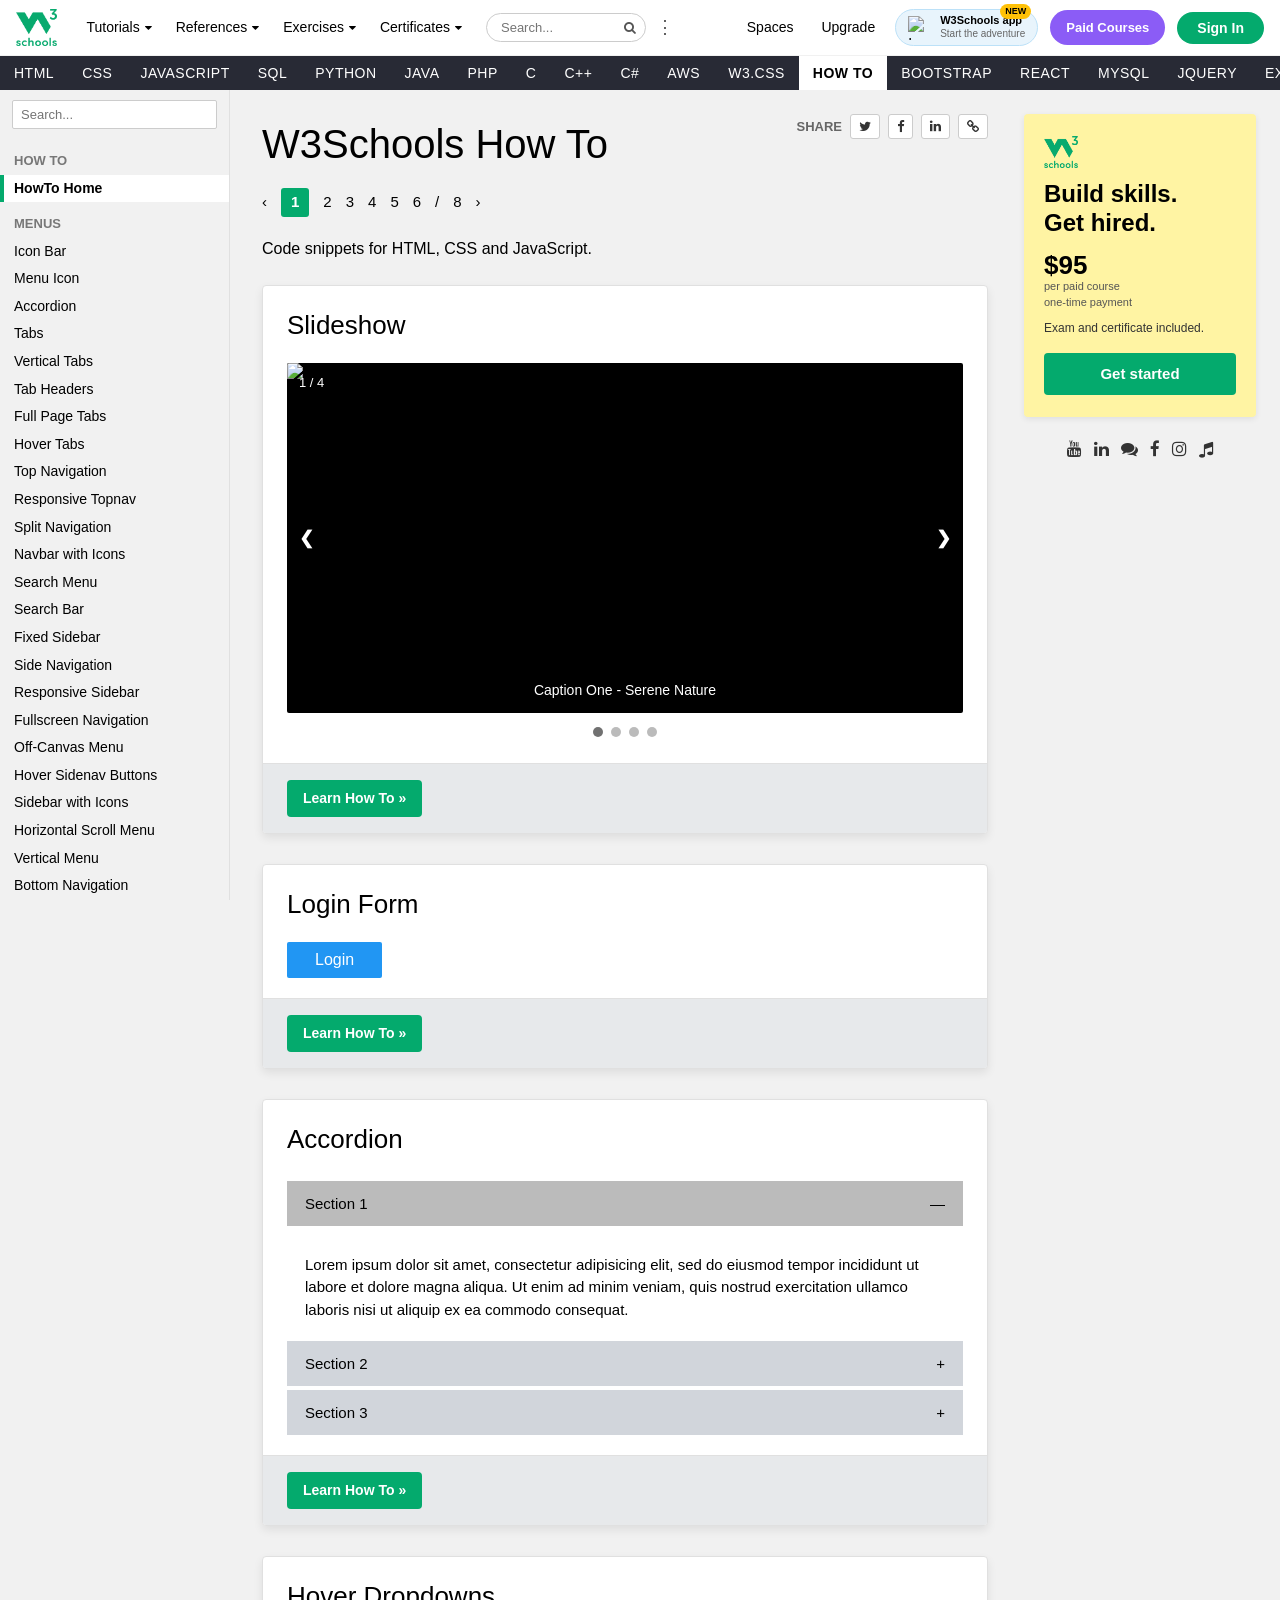
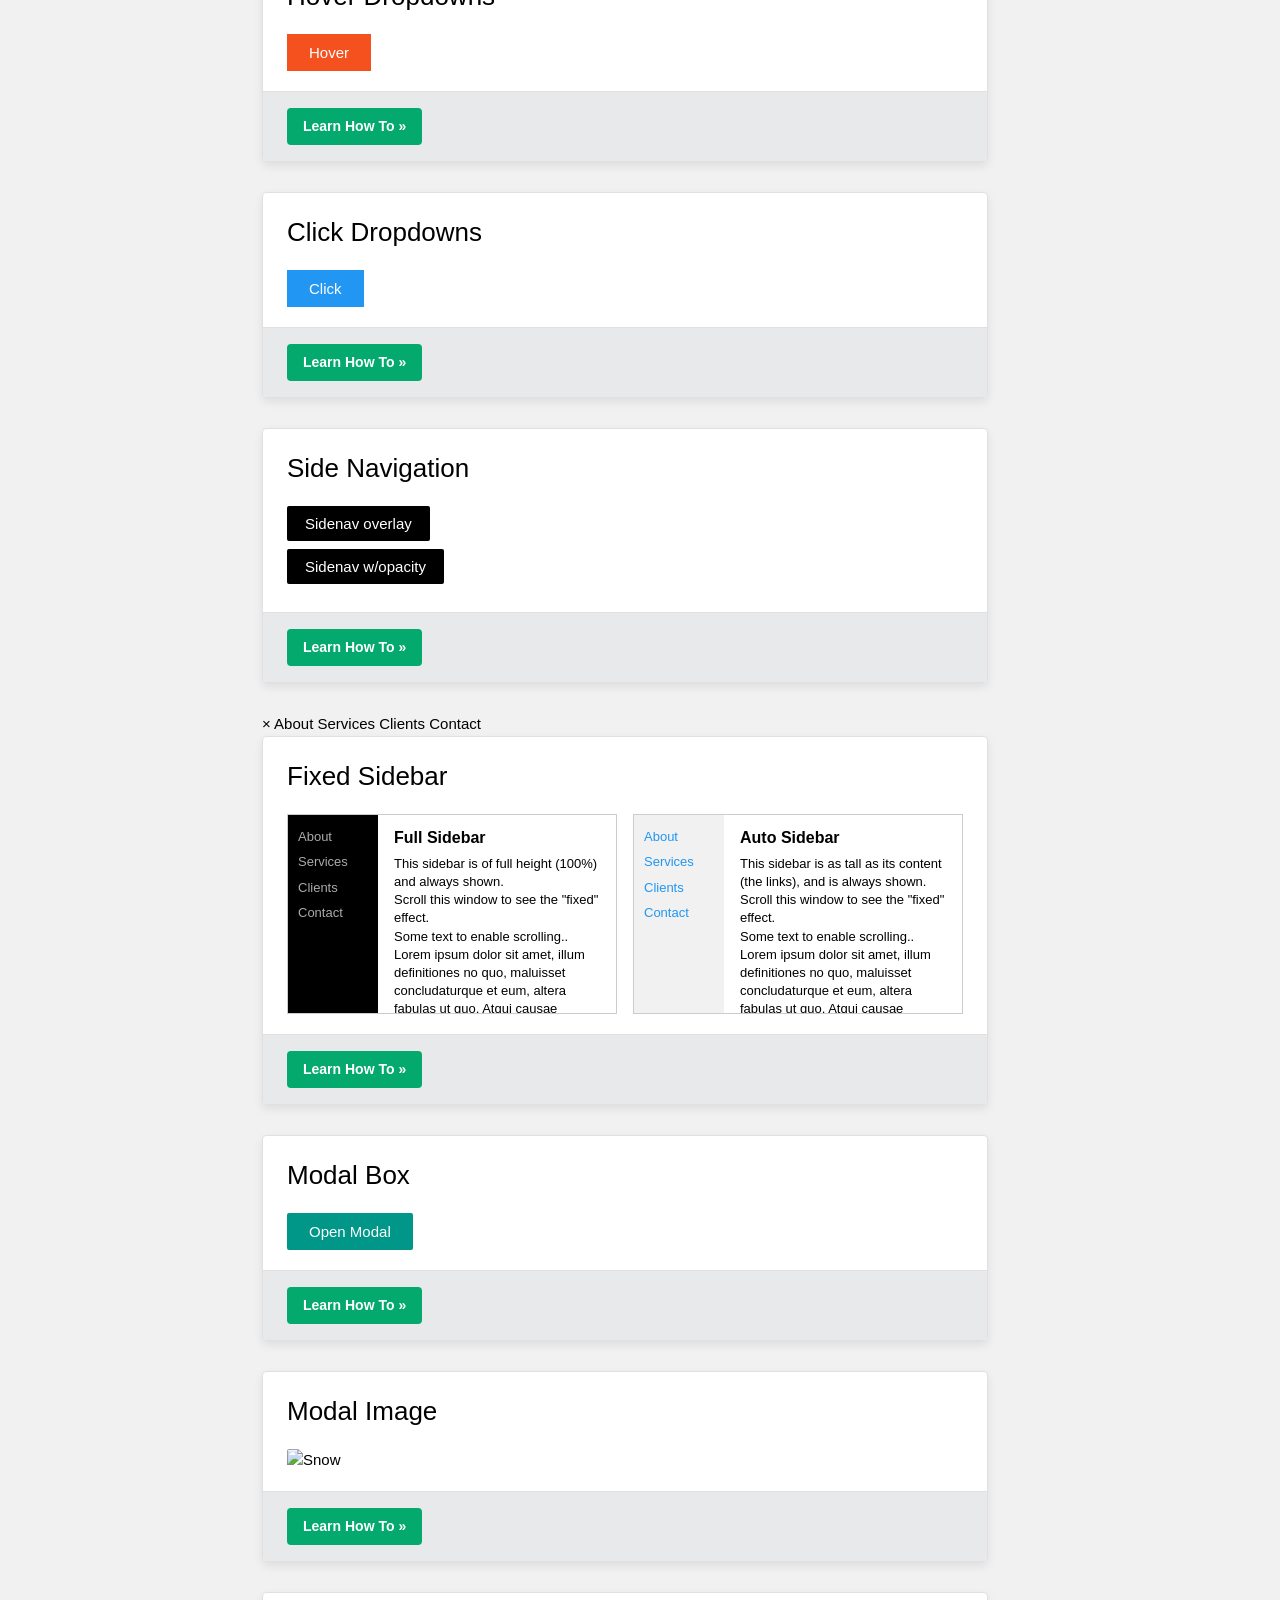
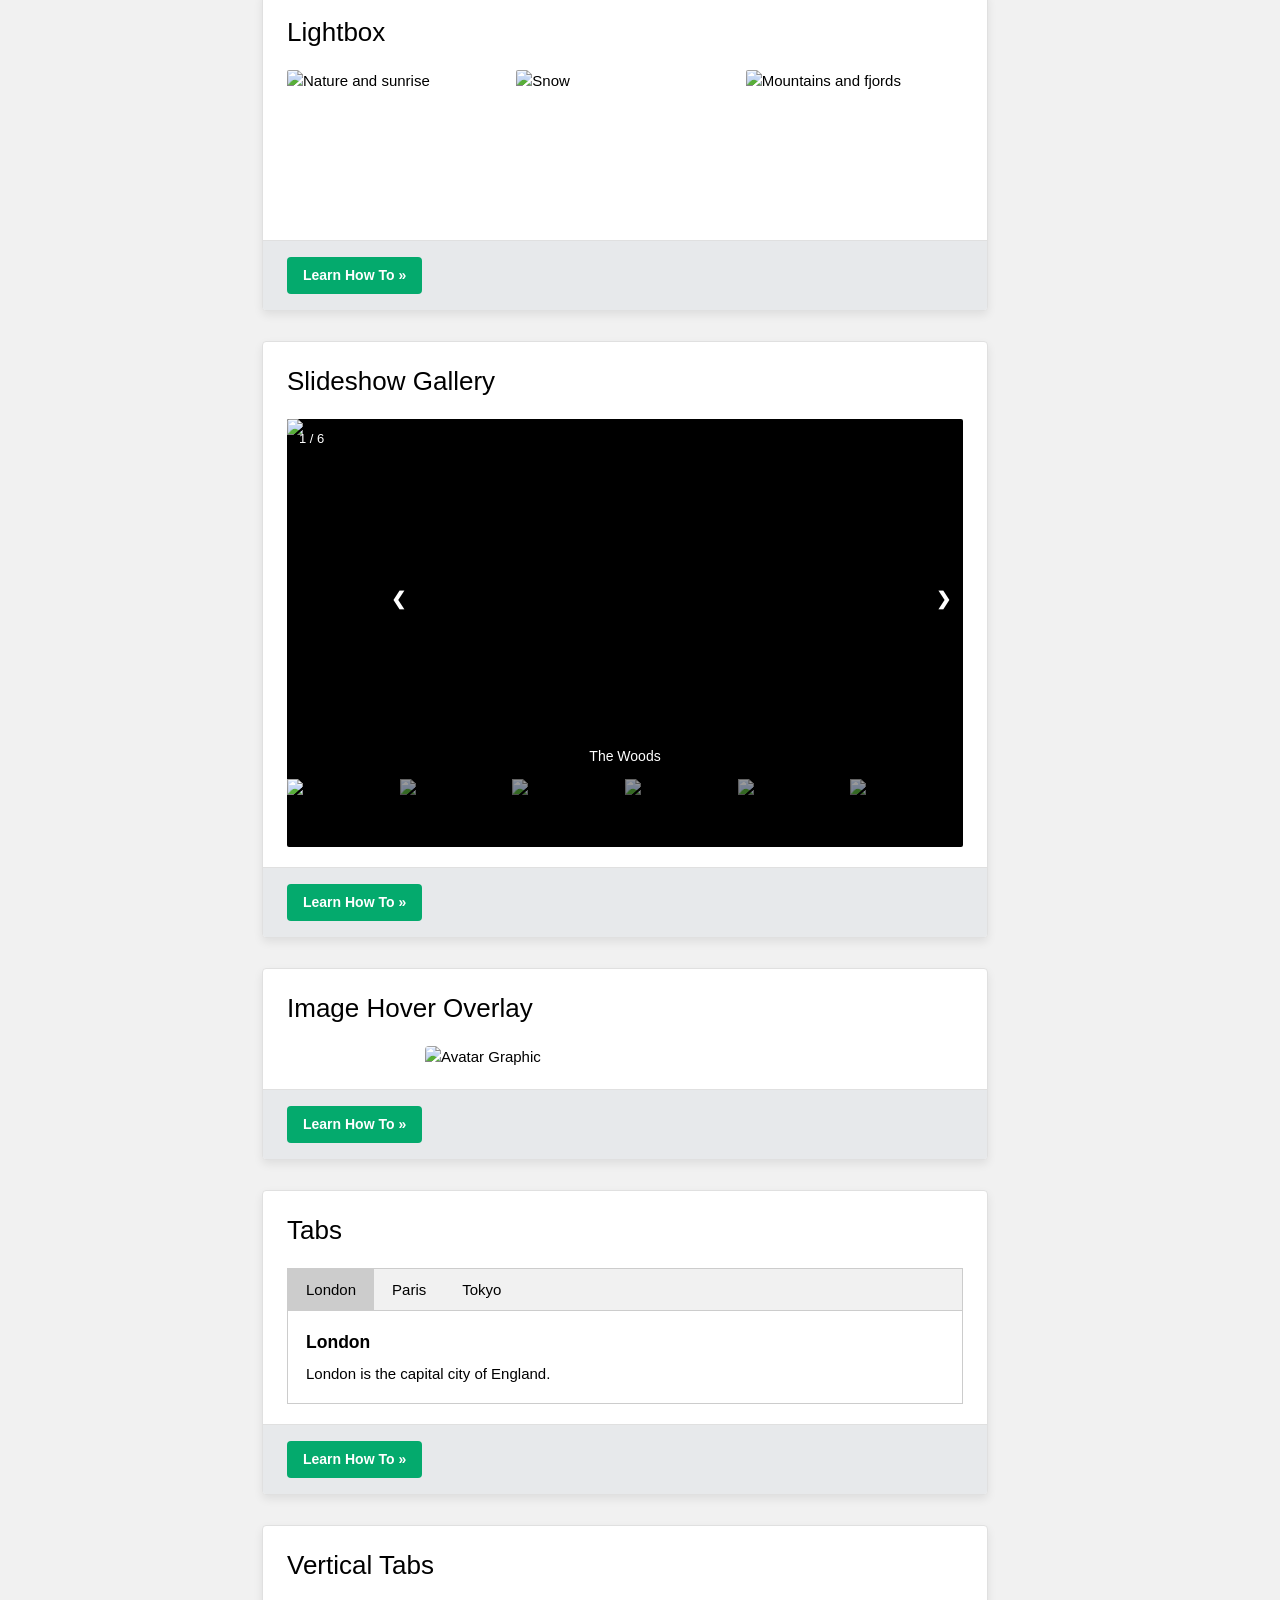
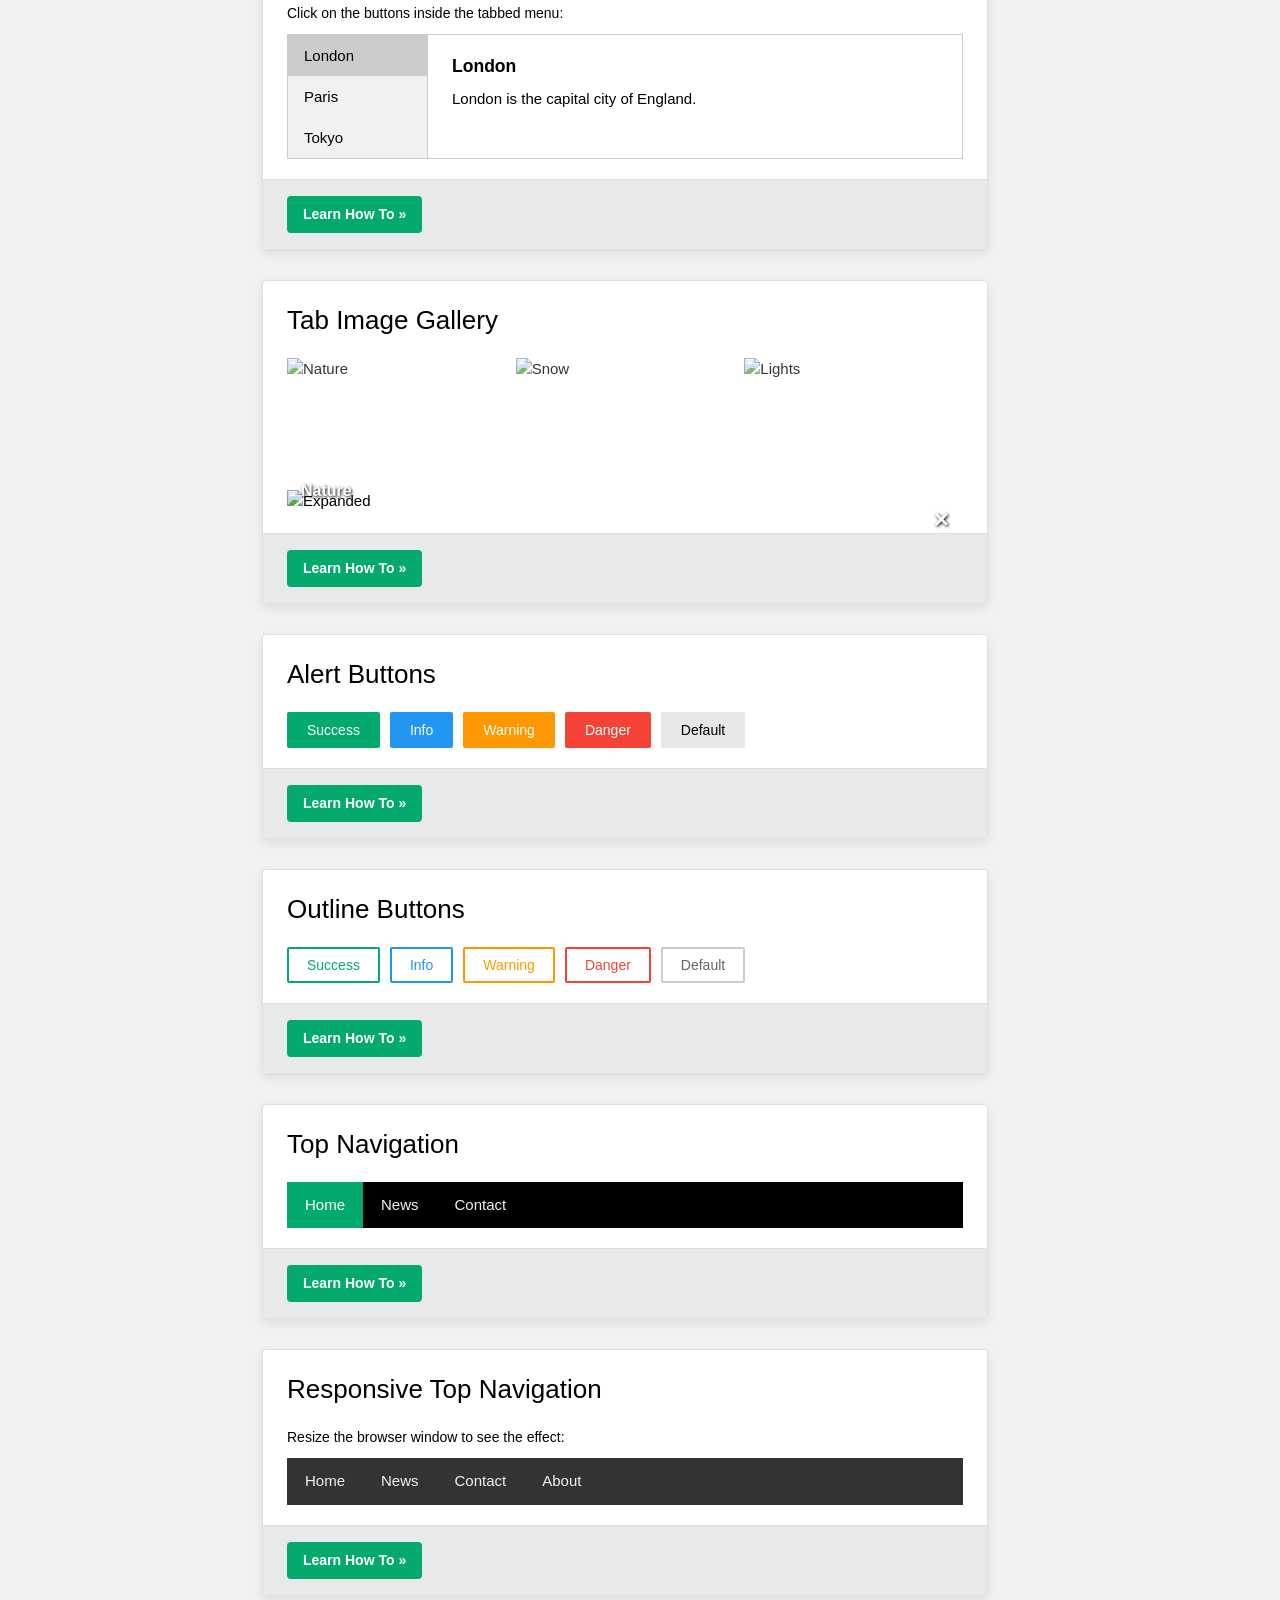
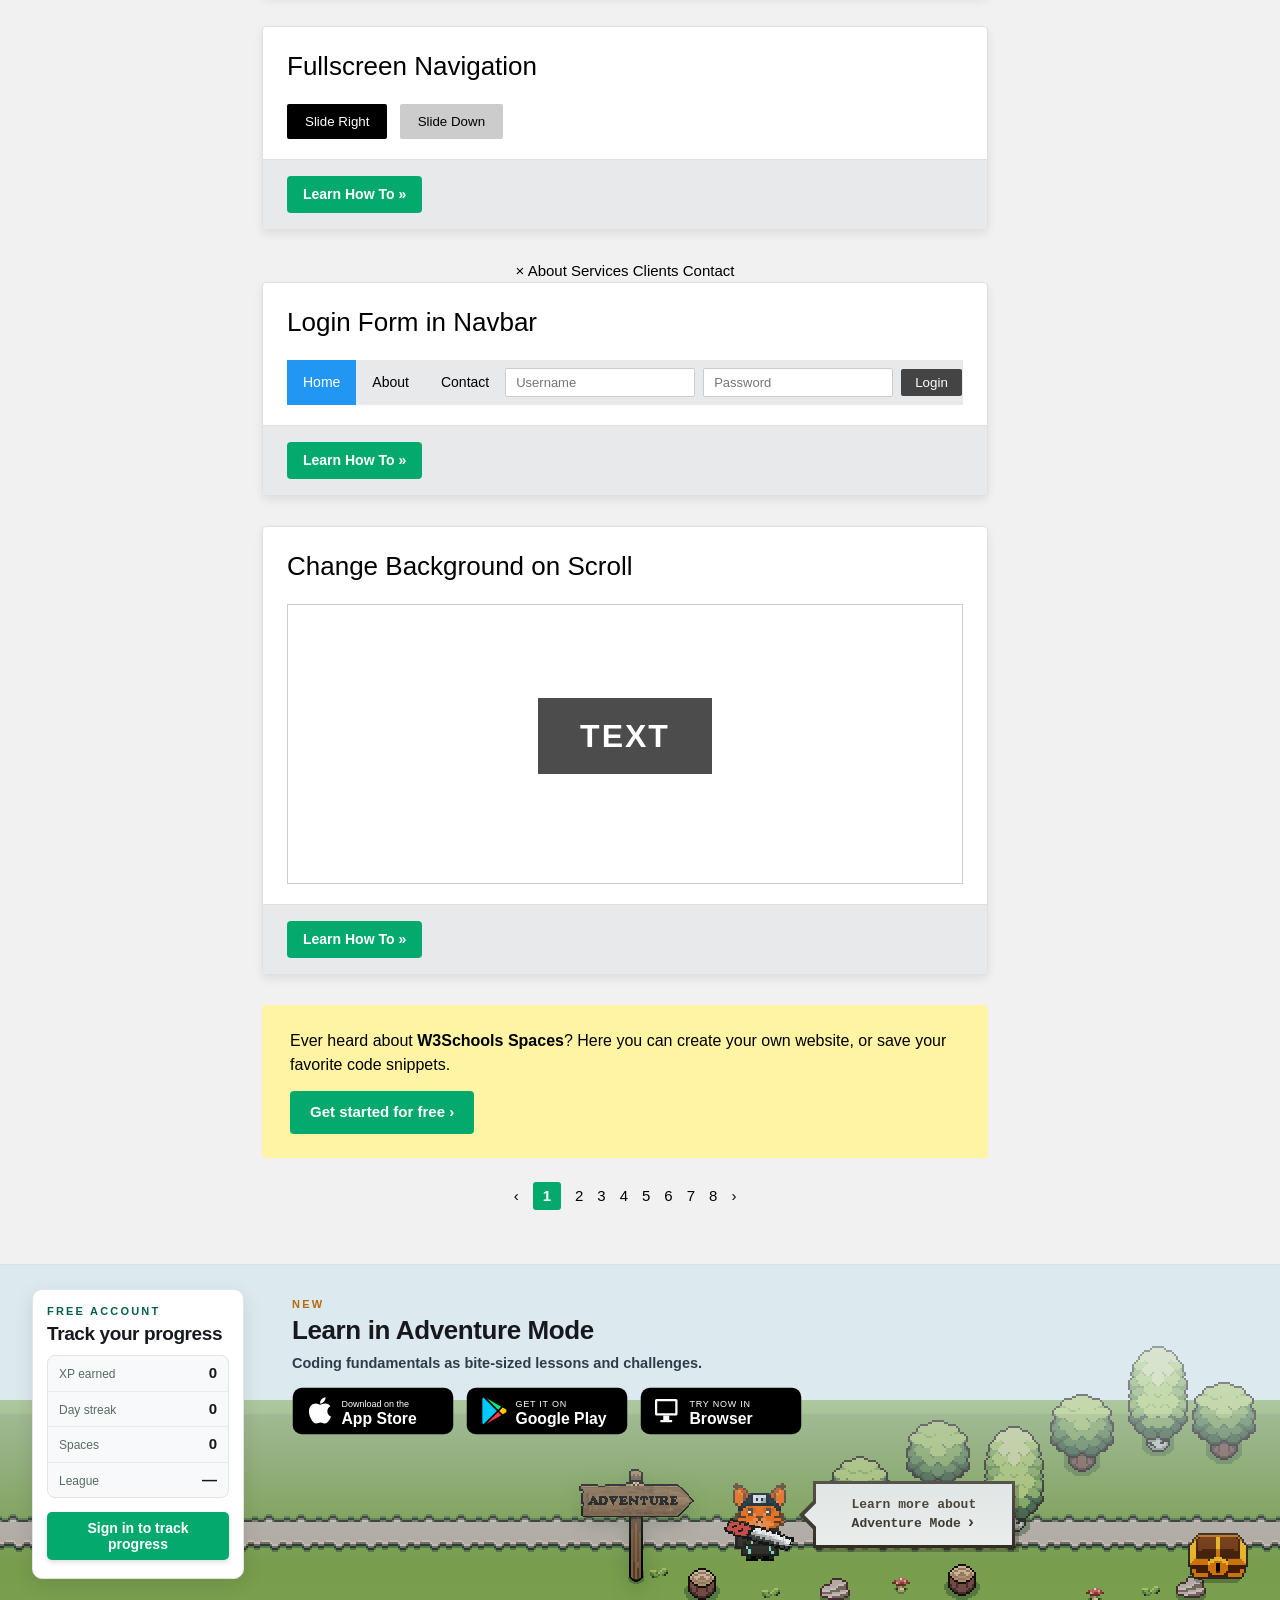
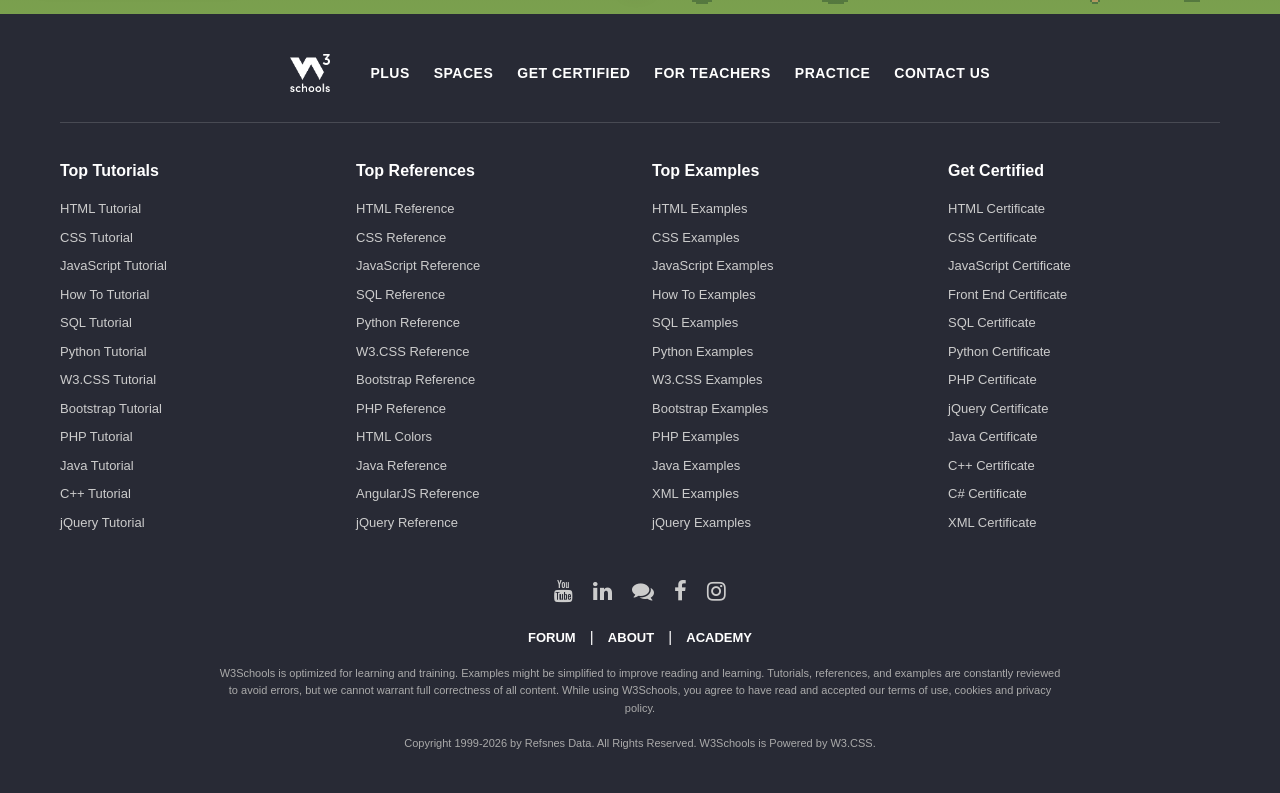
==== commit 55054260: "halo" ====
--- a/main.html
+++ b/main.html
@@ -865,12 +865,11 @@
       </span>
 
       <!-- THE WALKER (Cat Mascot Lynx + Speech Bubble) -->
-      <div class="advb-walk" id="advbWalker">
-        <div class="advb-lynx-container" id="advbLynxContainer">
-          <img class="advb-lynx" id="advbLynxImg" src="assets/lynx_dino.png" alt="Lynx Mascot">
-        </div>
-        <a class="advb-bubble" id="advbBubble" href="https://www.w3schools.com/adventure/" target="_blank" title="Learn more about W3Schools Adventure Mode">
-          <span id="advbBubbleText">Learn more about Adventure Mode</span><i>&rsaquo;</i>
+      <div class="advb-walk">
+        <img class="advb-lynx" src="assets/lynx-7.webp" alt="Lynx Mascot">
+        <a class="advb-bubble ga-bottom ga-adventure-learnmore" href="https://www.w3schools.com/adventure/" target="_blank"
+           title="Learn more about W3Schools Adventure Mode">
+          Learn more about Adventure Mode<i>&rsaquo;</i>
         </a>
       </div>
 
--- a/style.css
+++ b/style.css
@@ -1959,44 +1959,42 @@
 }
 
 /* =========================================================
-   THE WALKER (LYNX MASCOT + SPEECH BUBBLE)
+   THE WALKER
+   The lynx walks the road carrying the bubble. Slow and
+   short so the link stays easy to hit, paused on hover, off
+   entirely on reduced motion.
    ========================================================= */
+
 .advb-walk {
   position: absolute;
   z-index: 9;
   bottom: 50px;
-  left: 53%;
+  left: 56%;
+
   display: flex;
   align-items: center;
   gap: 12px;
+
   pointer-events: auto;
-  transition: transform 0.1s linear;
-}
-
-.advb-walk:hover {
-  cursor: pointer;
-}
-
-.advb-lynx-container {
-  position: relative;
-  display: flex;
-  flex-direction: column;
-  align-items: center;
-  user-select: none;
-  cursor: pointer;
+
+  animation: advbWalk 13s ease-in-out infinite alternate;
+}
+
+.advb-walk:hover { animation-play-state: paused; }
+
+@keyframes advbWalk {
+  from { transform: translateX(0); }
+  to   { transform: translateX(74px); }
 }
 
 .advb-lynx {
   display: block;
-  width: 80px;
+  width: 84px;
   height: auto;
+
   image-rendering: pixelated;
+
   animation: advbBob .62s steps(2, end) infinite;
-  transition: opacity 0.22s ease-in-out, filter 0.15s ease;
-}
-
-.advb-lynx.skin-fade {
-  opacity: 0.15;
 }
 
 @keyframes advbBob {
@@ -2004,36 +2002,32 @@
   to   { transform: translateY(-3px); }
 }
 
-.advb-lynx-container:hover .advb-lynx {
-  filter: drop-shadow(0 0 6px rgba(255, 215, 0, 0.65));
-}
-
-/* Speech Bubble */
 .advb-bubble {
   position: relative;
-  display: inline-block;
-  min-width: 202px;
-  padding: 11px 14px;
+  display: block;
+
+  width: 202px;
+  padding: 12px 13px;
+
   background: #fff;
   border: 3px solid #2b2016;
   box-shadow: 4px 4px 0 rgba(43,32,22,.32);
+
   color: #2b2016 !important;
-  font-family: "Courier New", Courier, monospace;
+
+  font-family: "Courier New", monospace;
   font-size: 13px;
-  line-height: 1.35;
+  line-height: 1.4;
   font-weight: 700;
   text-align: center;
   text-decoration: none !important;
-  transition: background-color .15s ease, transform .15s ease;
-  white-space: nowrap;
-}
-
-.advb-bubble:hover {
-  background: #FFF4A3;
-  transform: translateY(-1px);
-}
-
-/* Bubble Tail */
+
+  transition: background-color .15s ease;
+}
+
+.advb-bubble:hover { background: #FFF4A3; }
+
+/* tail: dark diamond behind, white diamond over the border */
 .advb-bubble::before,
 .advb-bubble::after {
   content: "";
@@ -2053,13 +2047,11 @@
   margin-top: -9px;
   background-color: #fff;
 }
-.advb-bubble:hover::after {
-  background-color: #FFF4A3;
-}
+.advb-bubble:hover::after { background-color: #FFF4A3; }
 
 .advb-bubble i {
   font-style: normal;
-  font-size: 16px;
+  font-size: 17px;
   line-height: 1;
   margin-left: 5px;
 }
@@ -2256,26 +2248,48 @@
 
 /* Responsive queries */
 @media (max-width: 992px) {
-  .advb { height: 330px; }
+  .advb { height: 320px; }
   .advb-inner { padding: 18px 20px; }
   .advb-sign { display: none; }
-  .advb-right { padding-left: 28px; }
-  .advb-card { width: 200px; padding: 12px 12px 14px; }
-  .advb-badge { height: 36px; }
-  .advb-walk { left: 45%; bottom: 44px; }
-  .advb-lynx { width: 70px; }
-  .advb-bubble { min-width: 170px; font-size: 12px; padding: 8px 10px; }
+  .advb-right { padding-left: 34px; padding-top: 13px; }
+  .advb-card { width: 216px; padding: 13px 14px 15px; }
+  .advb-card .advb-title { font-size: 18px; }
+  .advb-kicker { font-size: 11px; letter-spacing: 2.2px; }
+  .advb-text { font-size: 13px; max-width: 250px; }
+  .advb-badge { height: 34px; }
+  .advb-badges { gap: 10px; }
+  .advb-walk { left: 46%; bottom: 46px; }
+  .advb-lynx { width: 74px; }
+  .advb-bubble { width: 178px; font-size: 12px; }
+}
+
+@media (min-width: 601px) and (max-width: 768px) {
+  .advb-badge-browser { display: none; }
+  .advb-walk { bottom: 42px; }
+  .advb-right .advb-title { font-size: 20px; }
 }
 
 @media (max-width: 600px) {
-  .advb { height: auto; min-height: 480px; }
-  .advb-inner { display: block; padding: 16px 16px 180px; }
+  .advb { height: auto; min-height: 330px; }
+  .advb-inner { display: block; padding: 22px 20px 176px; }
   .advb-right { padding-left: 0; padding-top: 14px; }
   .advb-t-wide { display: none; }
   .advb-t-narrow { display: inline; }
   .advb-badge-browser { display: none; }
-  .advb-walk { left: 16px; bottom: 50px; }
+  .advb-walk { left: 16px; bottom: 60px; }
+  .advb-lynx { width: 78px; }
+  .advb-bubble { width: 188px; font-size: 12.5px; }
   .advb-chest { right: 10px; bottom: 10px; }
+
+  @keyframes advbWalk {
+    from { transform: translateX(0); }
+    to   { transform: translateX(44px); }
+  }
+}
+
+@media (prefers-reduced-motion: reduce) {
+  .advb-walk,
+  .advb-lynx { animation: none !important; }
 }
 
 /* ==========================================================================
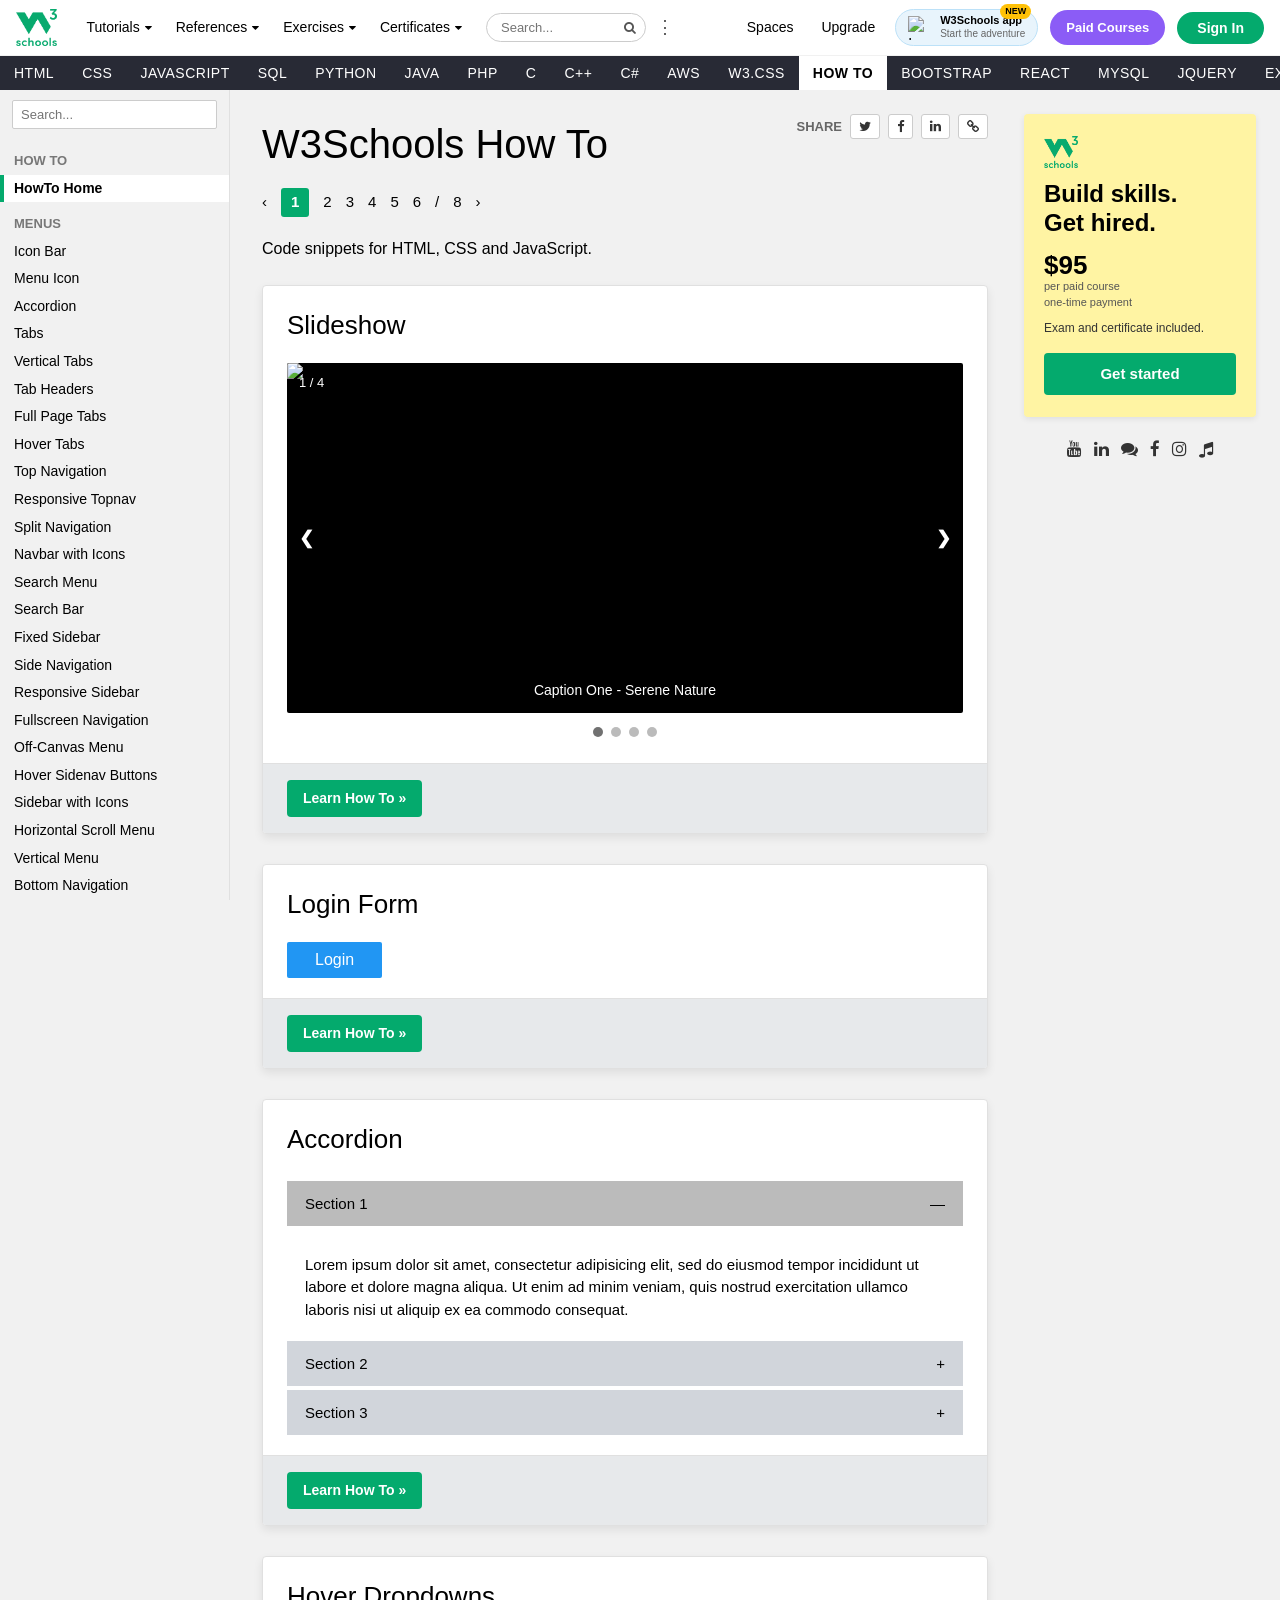
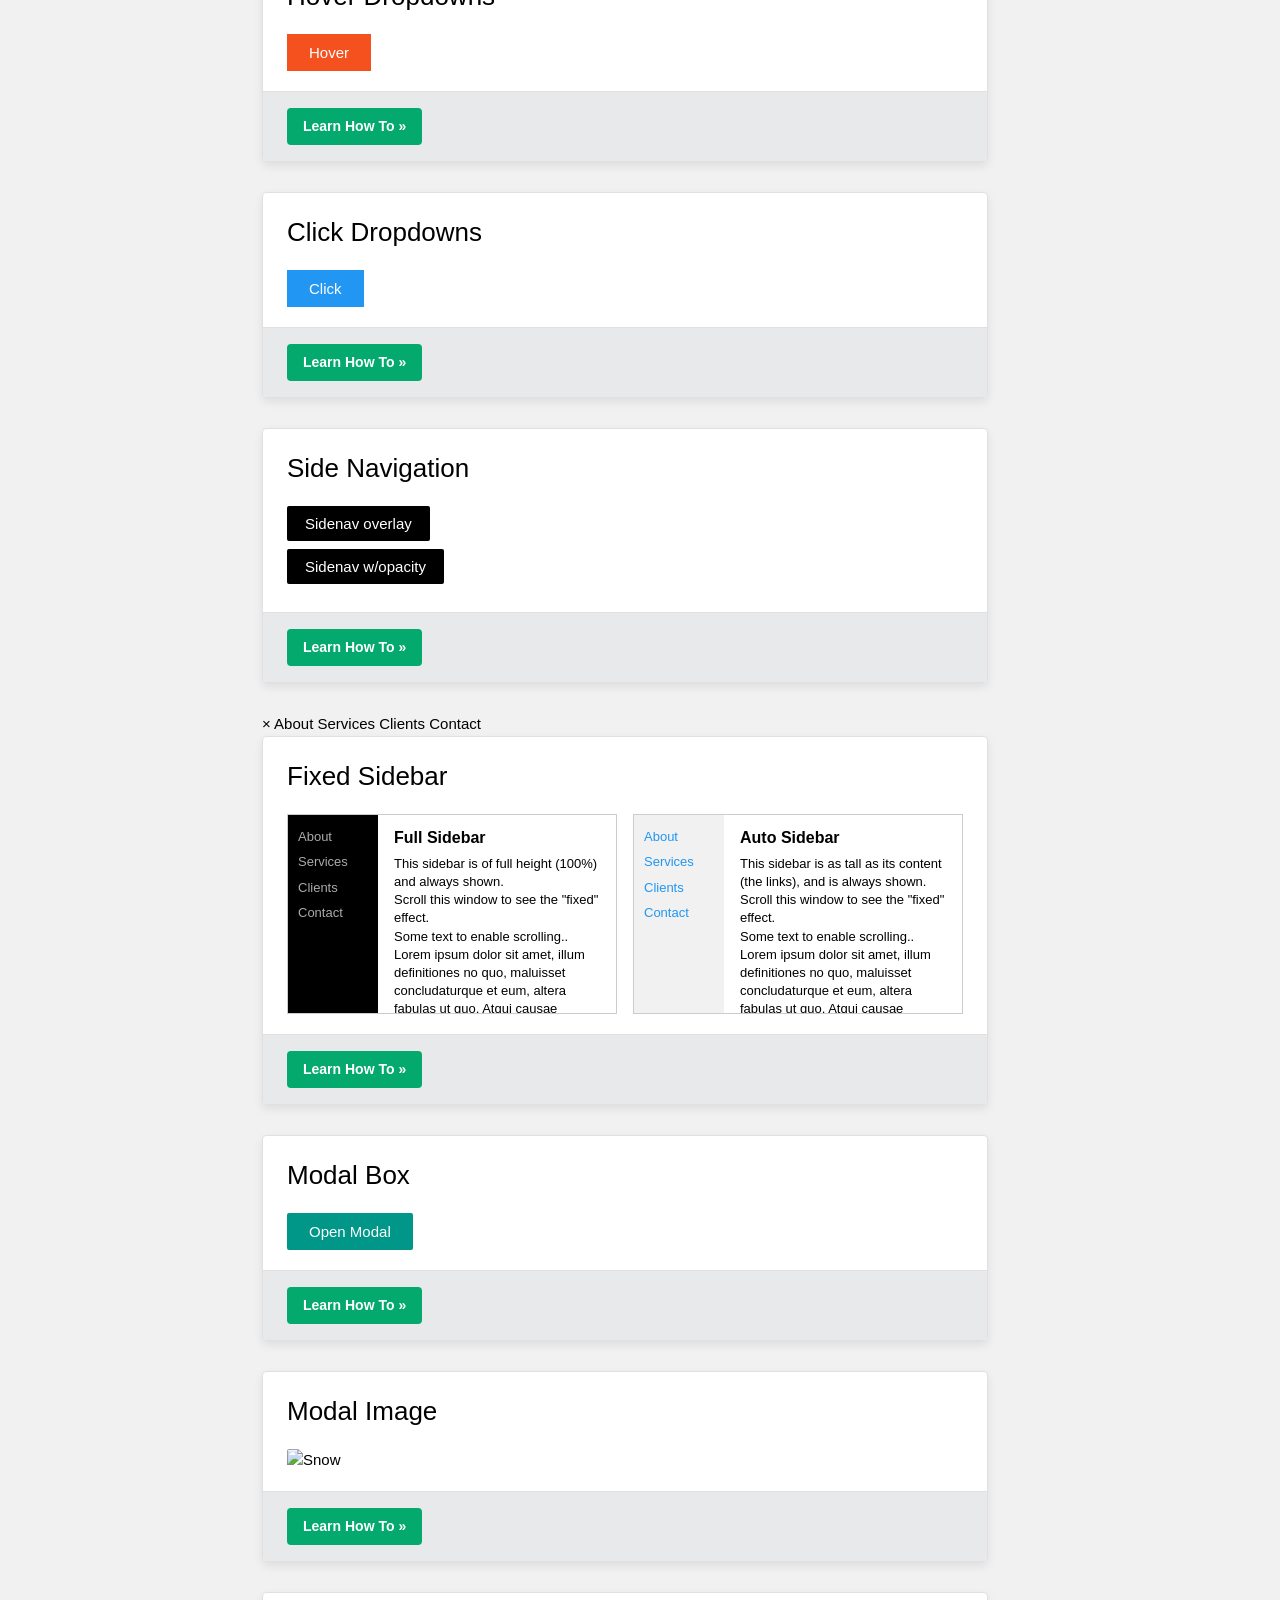
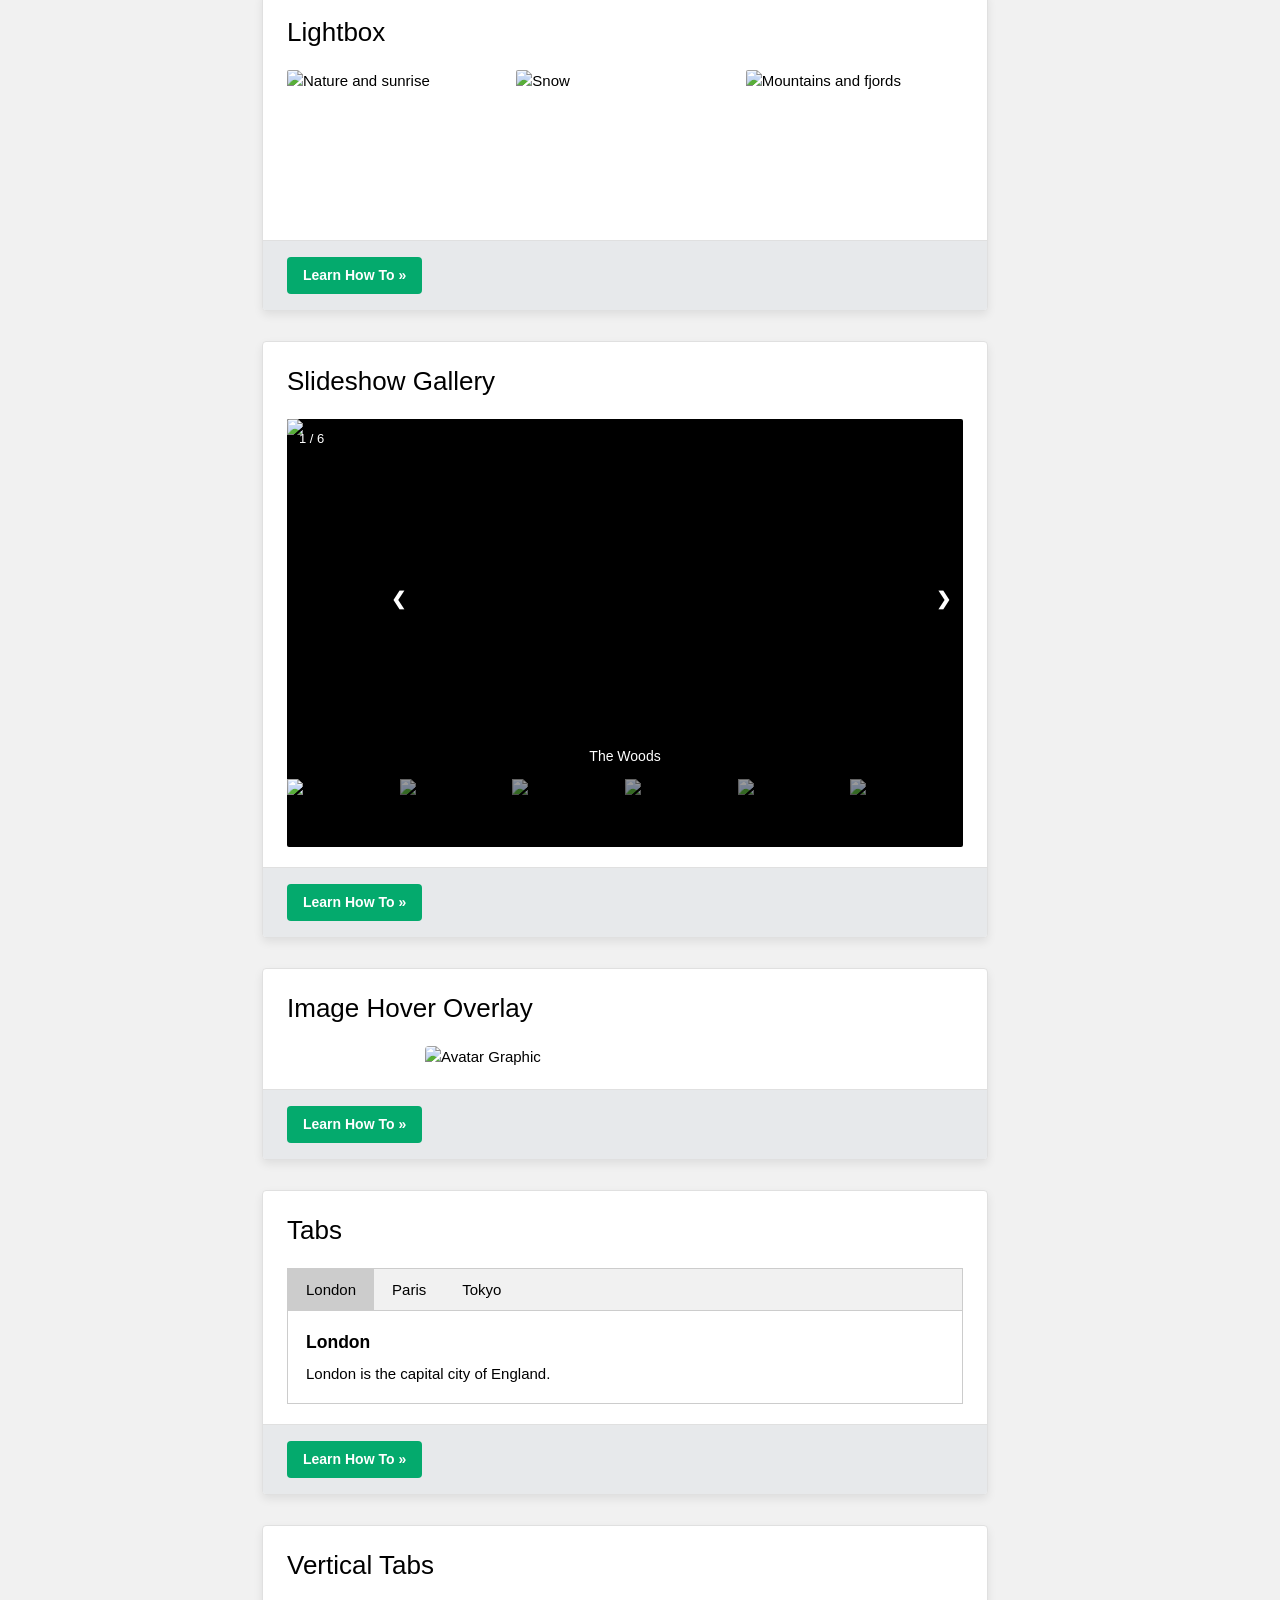
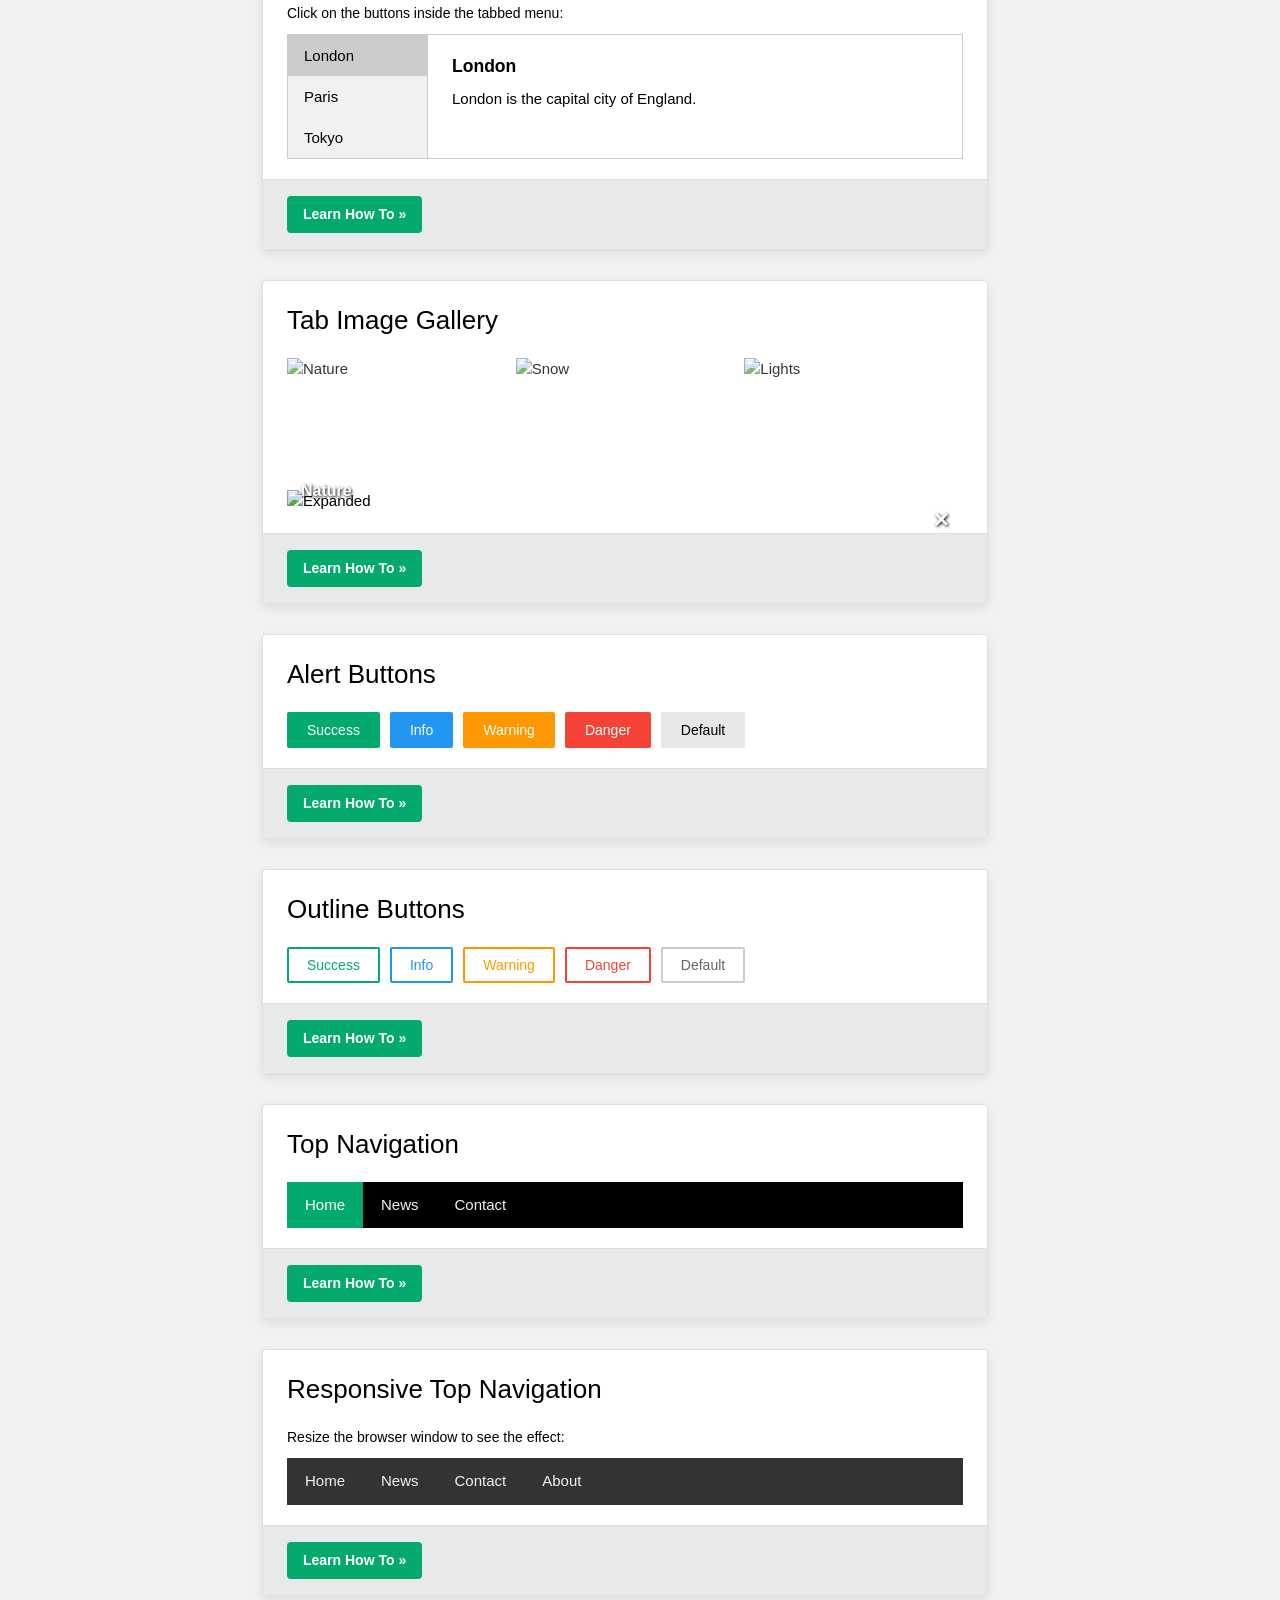
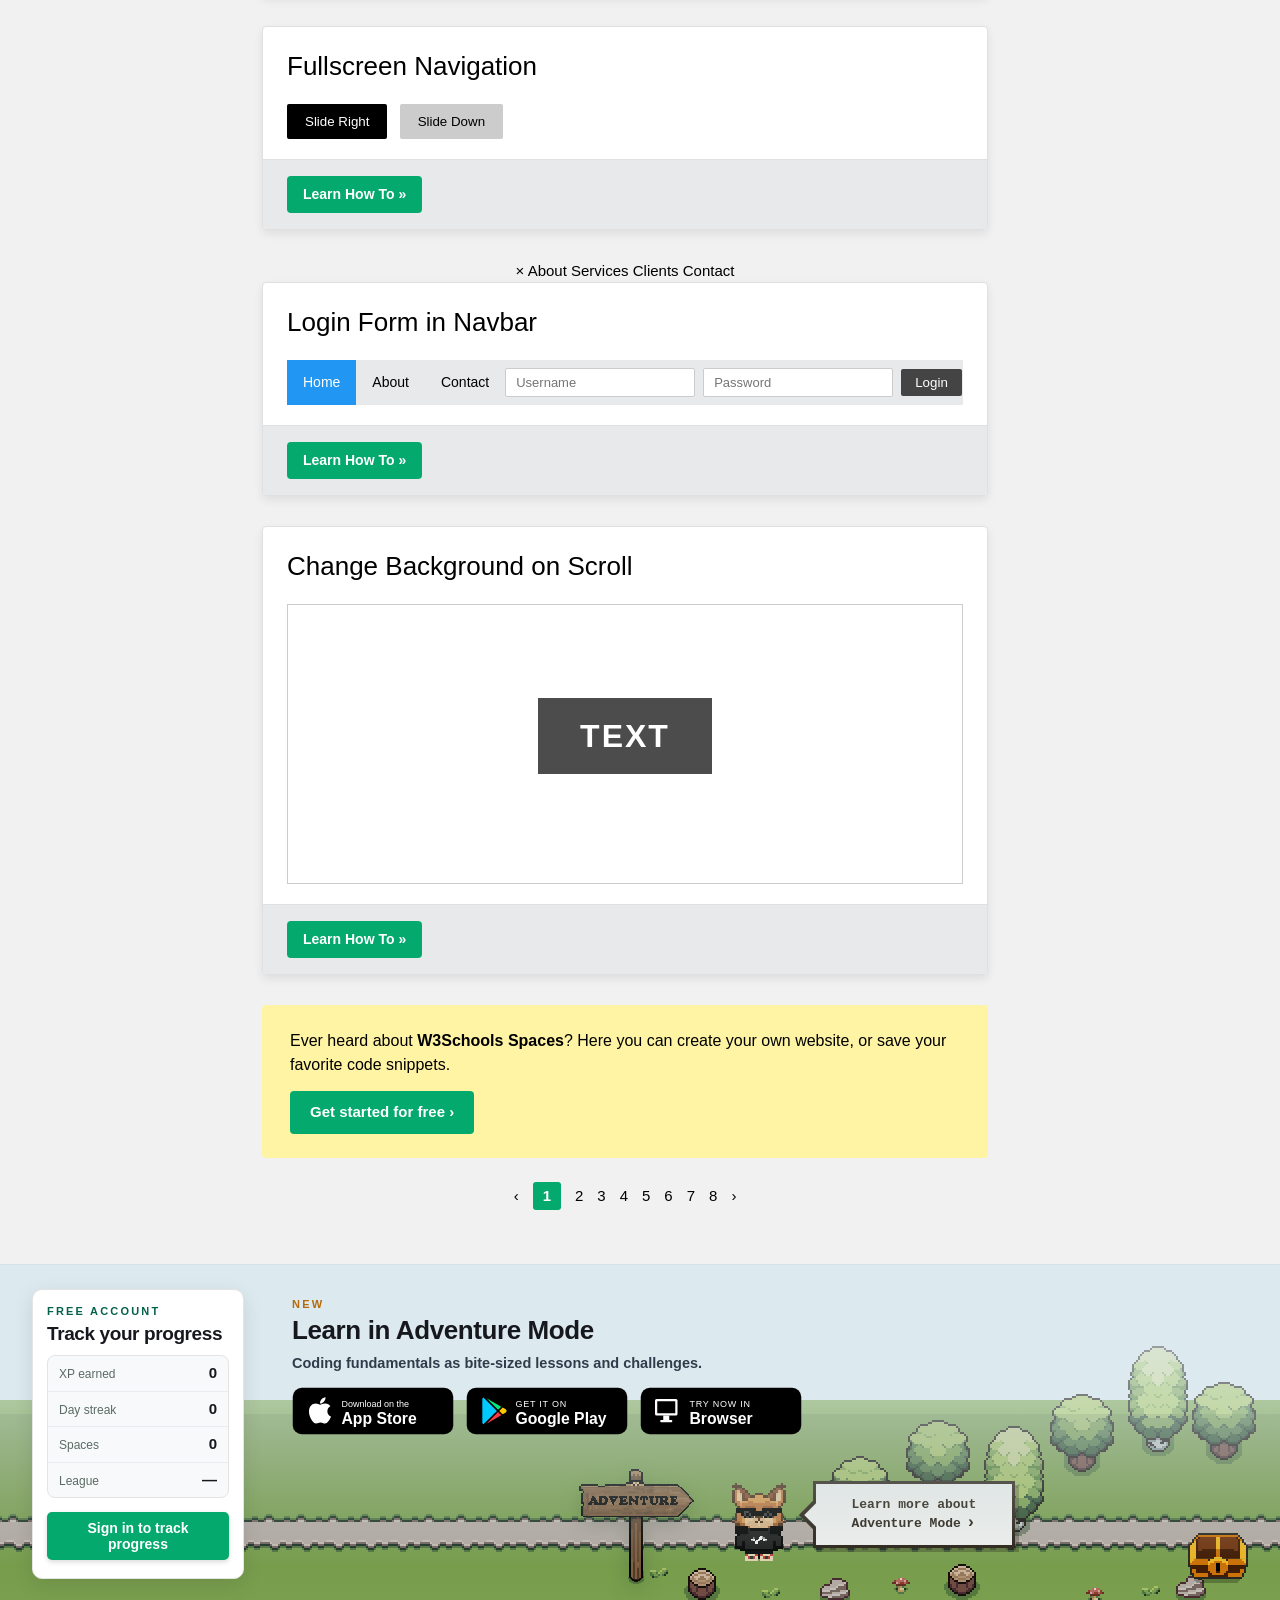
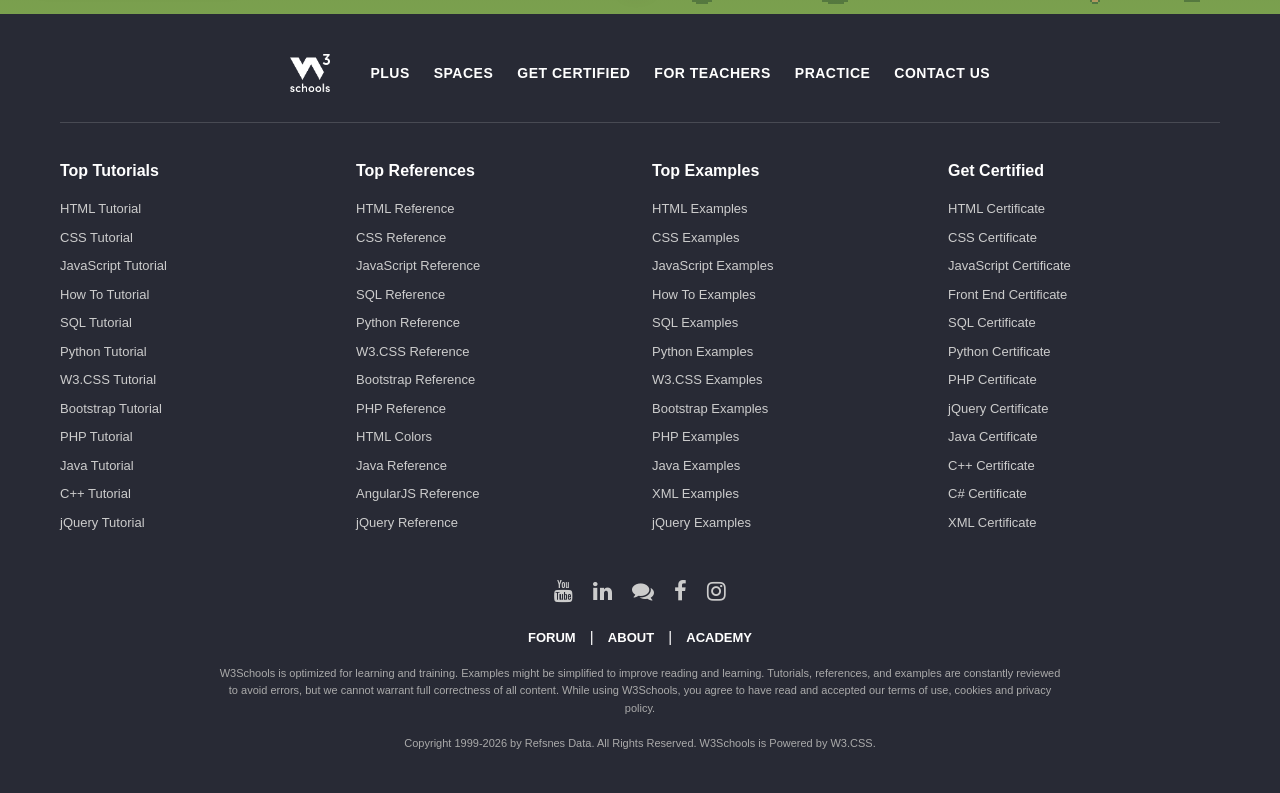
==== commit 2b513d03: "Clean unused assets and add cache-busting v2.0 for GitHub Pages" ====
--- a/main.html
+++ b/main.html
@@ -5,7 +5,7 @@
   <meta name="viewport" content="width=device-width, initial-scale=1.0">
   <title>W3Schools How TO - Code snippets for HTML, CSS and JavaScript</title>
   <link rel="icon" href="https://www.w3schools.com/favicon.ico">
-  <link rel="stylesheet" href="style.css">
+  <link rel="stylesheet" href="style.css?v=2.0">
   <link rel="stylesheet" href="https://cdnjs.cloudflare.com/ajax/libs/font-awesome/4.7.0/css/font-awesome.min.css">
 </head>
 <body>
@@ -1067,6 +1067,6 @@
     </p>
   </footer>
 
-  <script src="script.js"></script>
+  <script src="script.js?v=2.0"></script>
 </body>
 </html>
